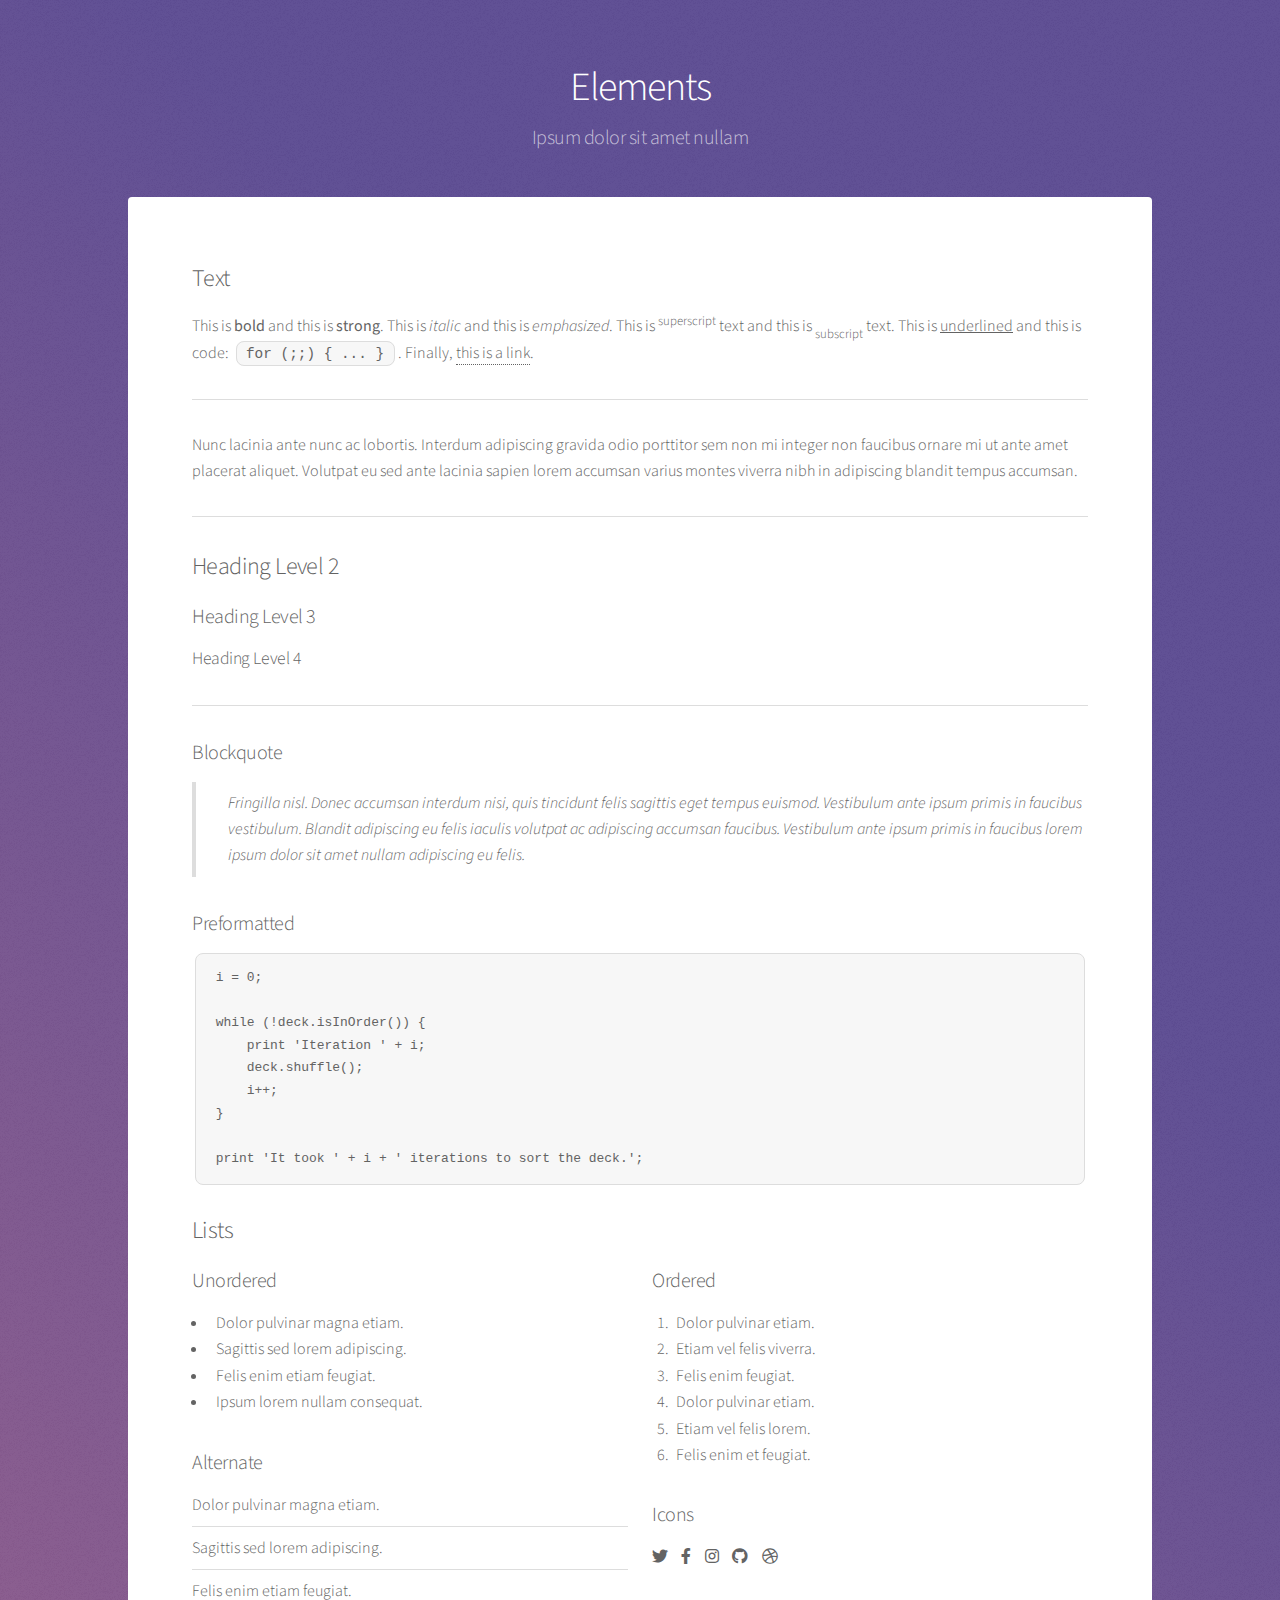
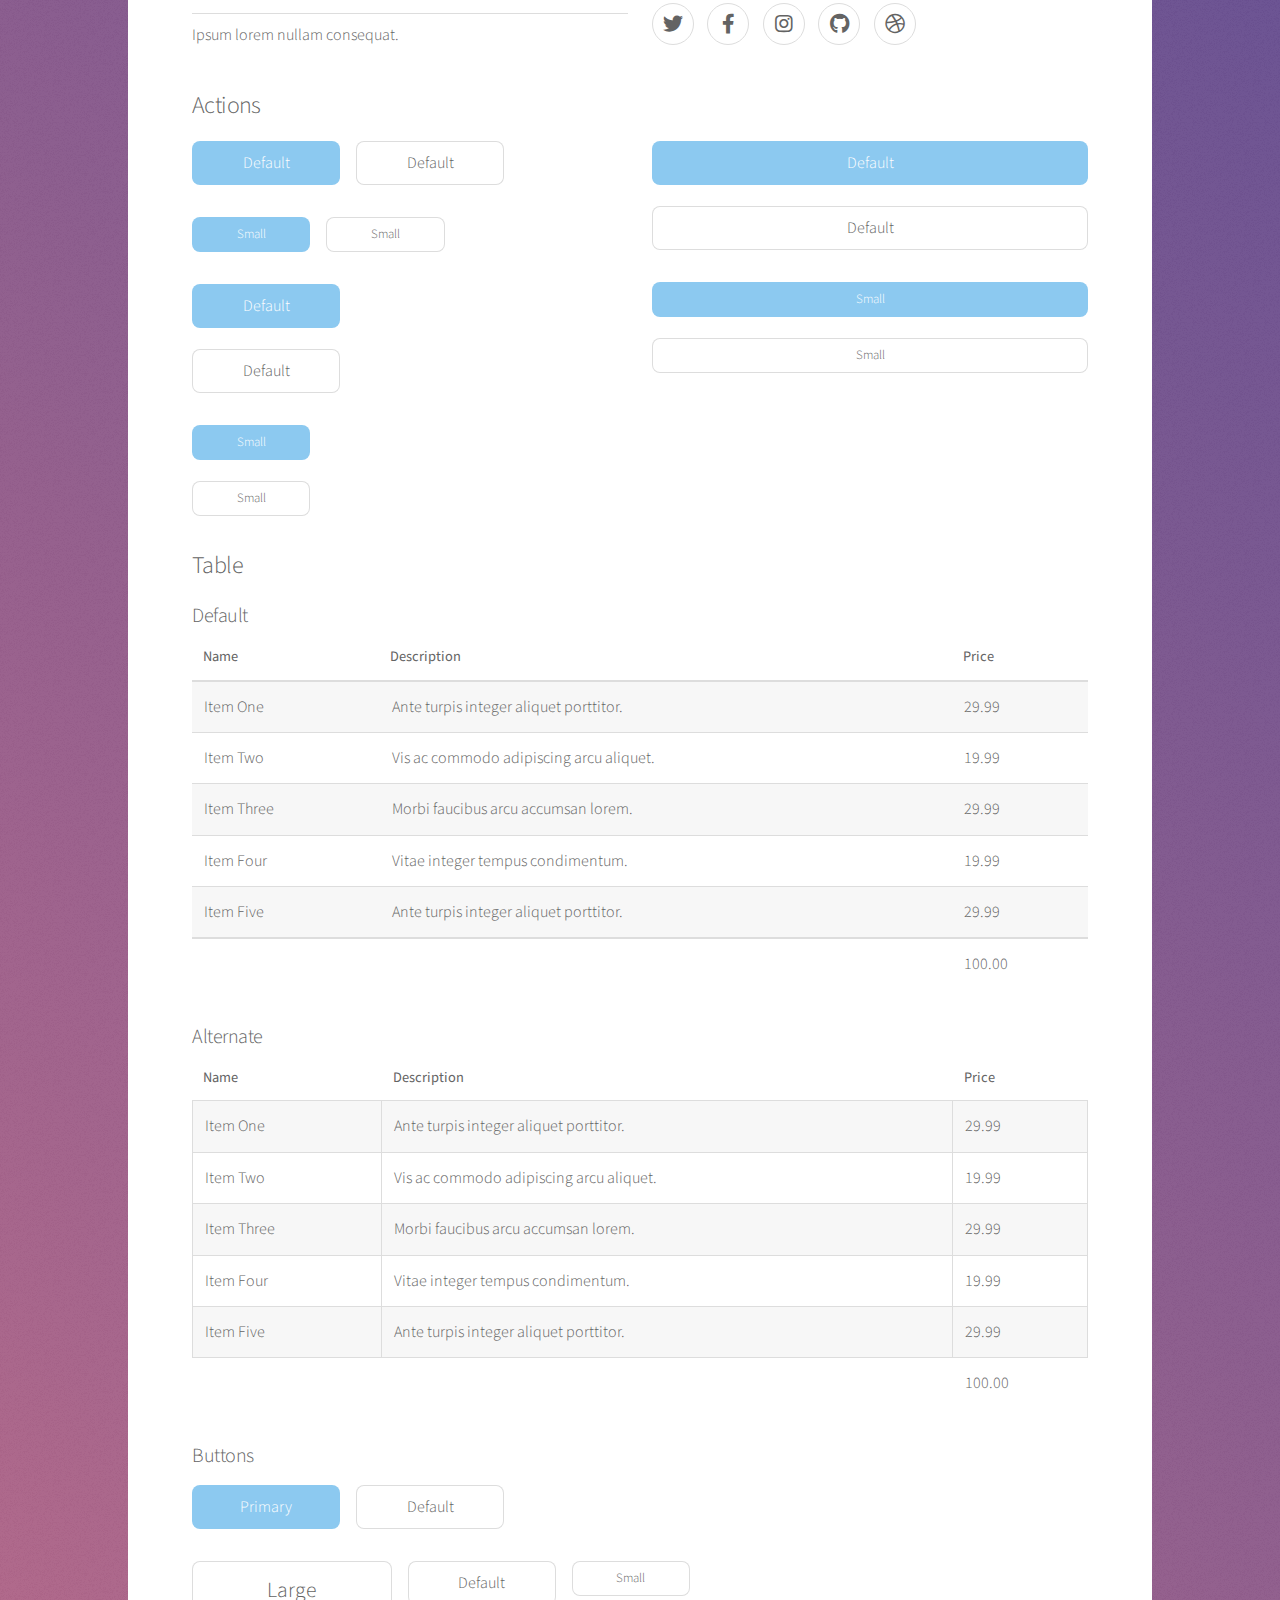
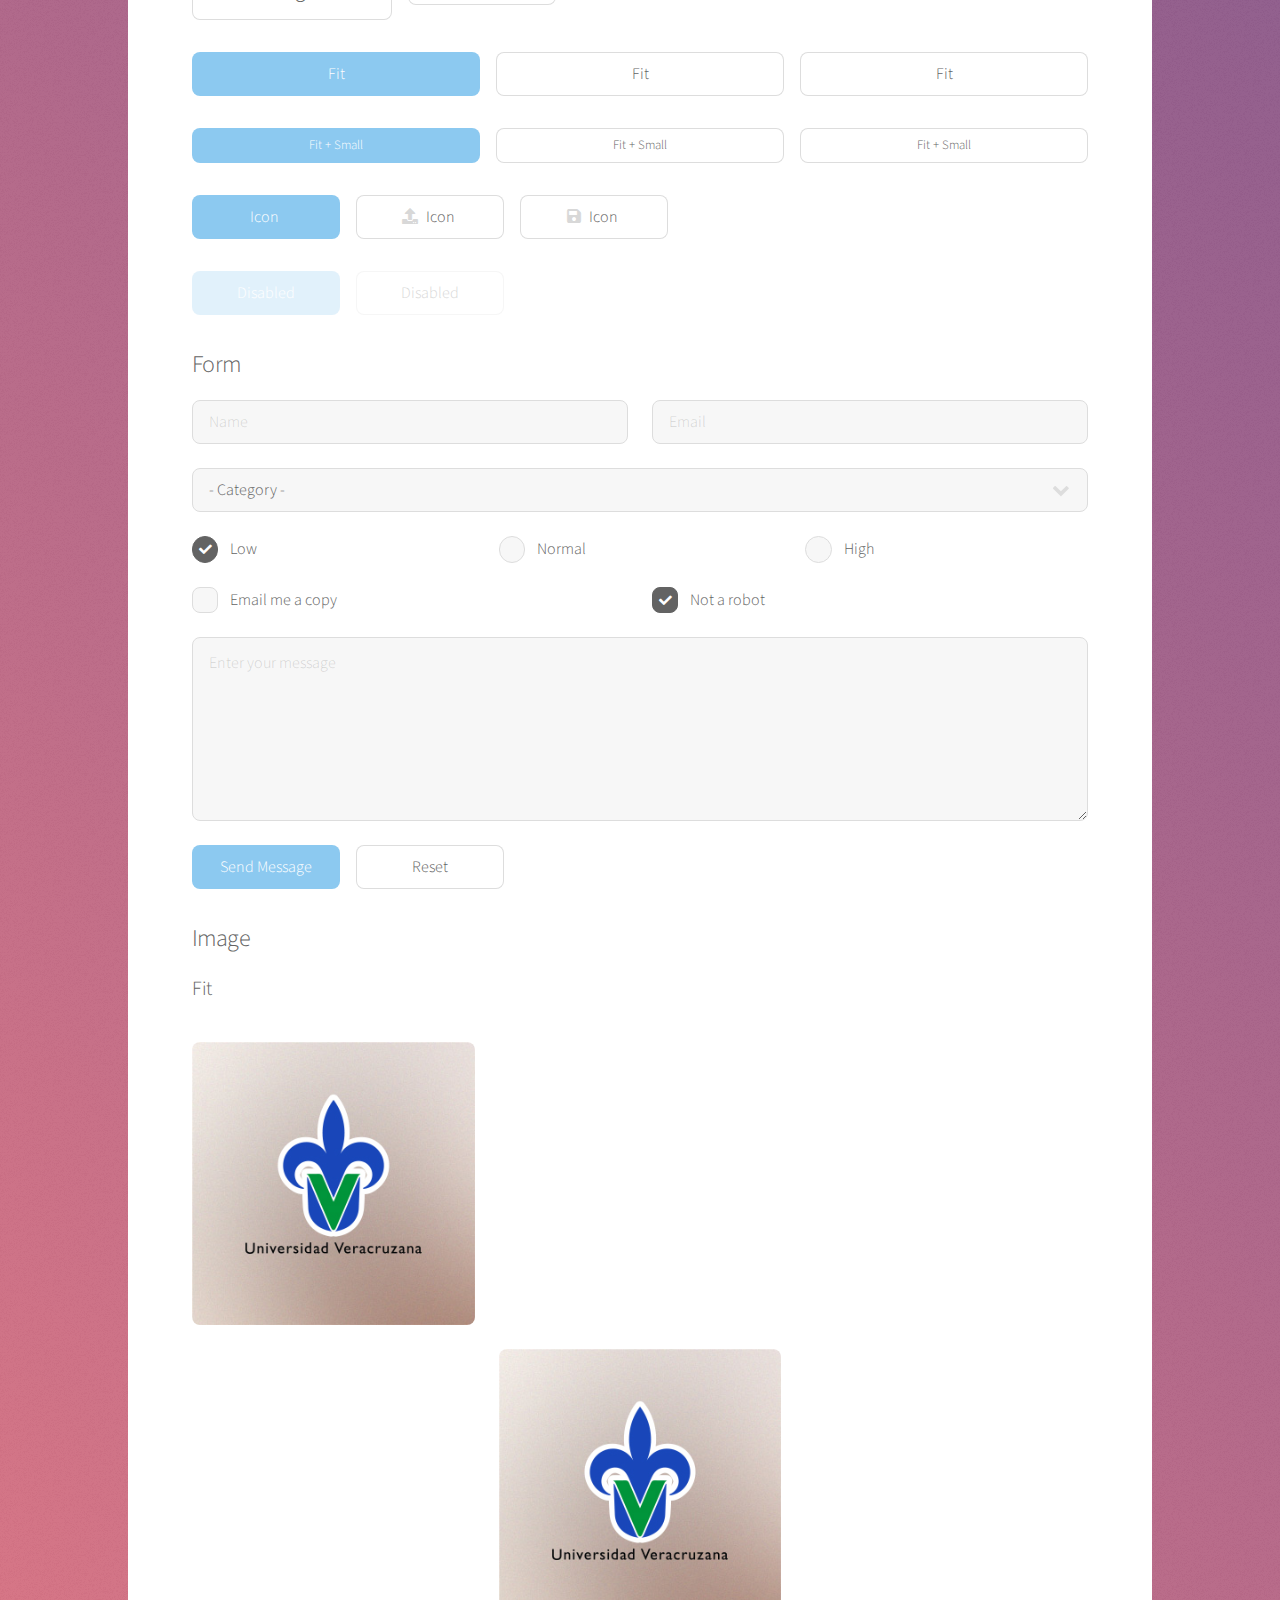
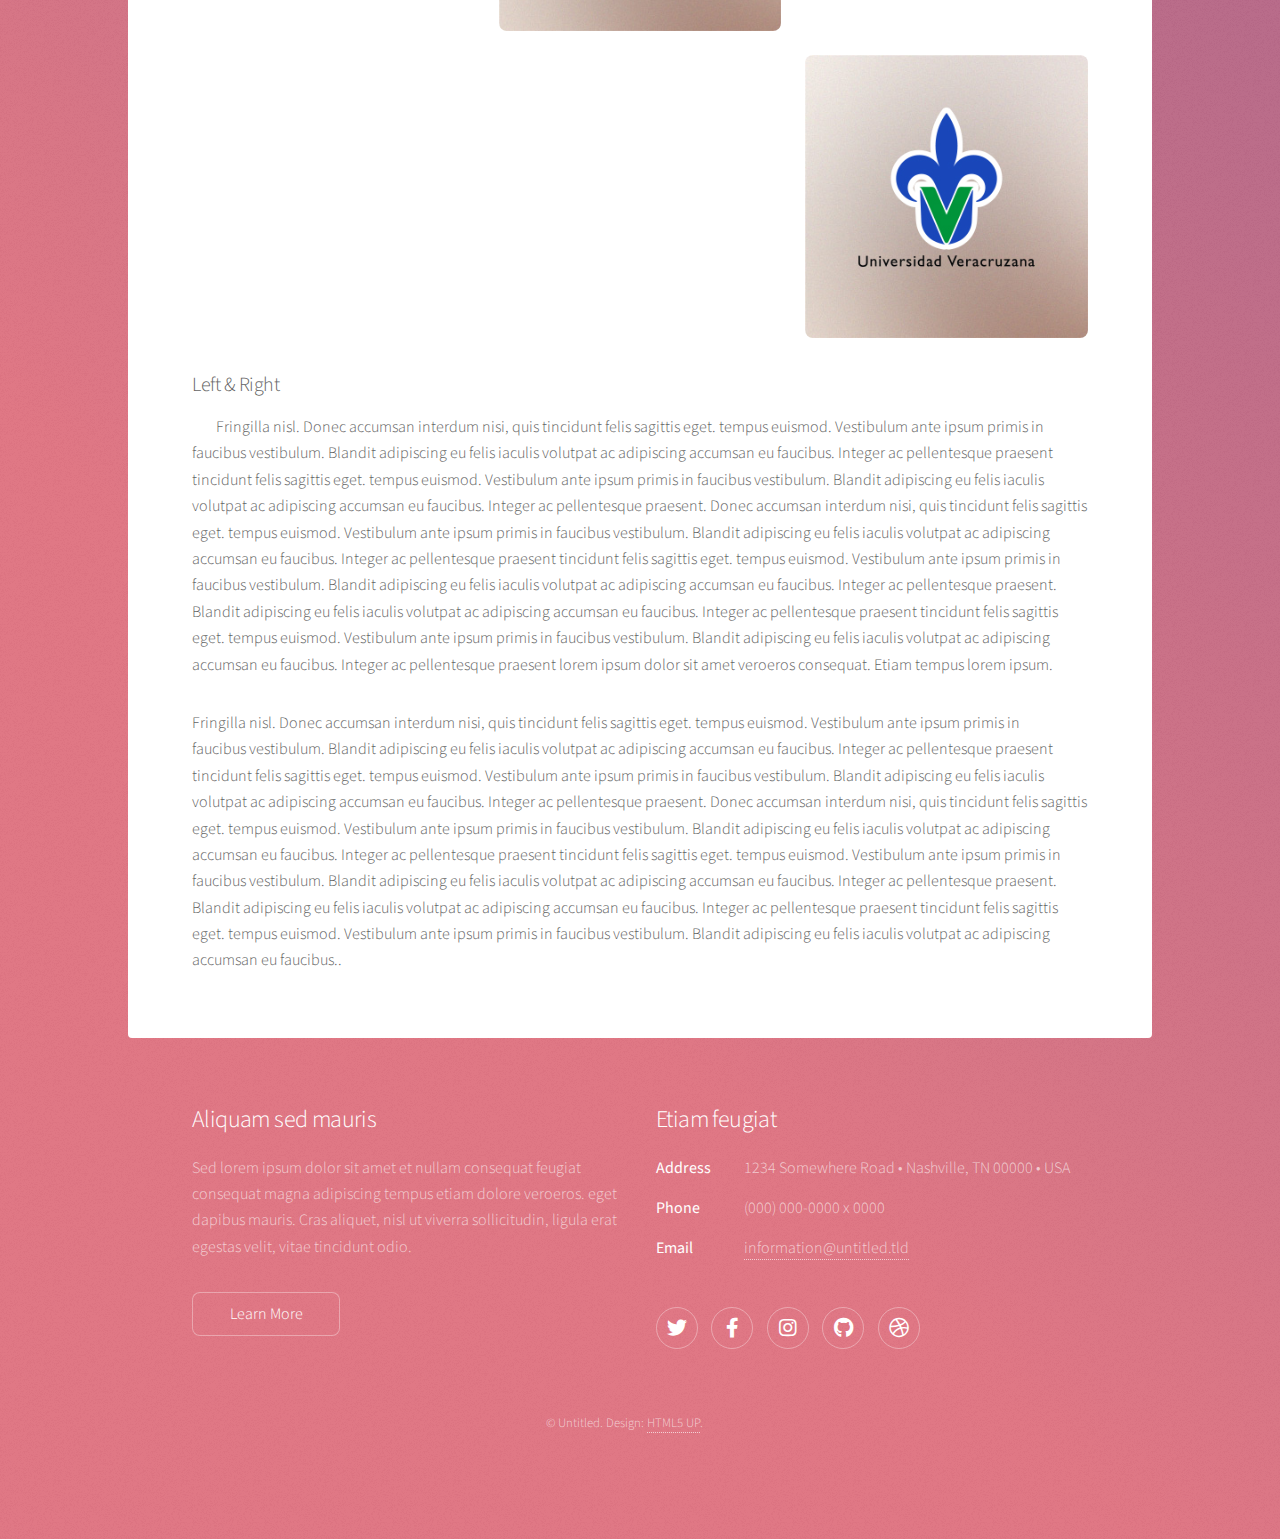
==== elements.html @ a60b8b8e "Add files via upload" ====
<!DOCTYPE HTML>
<!--
	Stellar by HTML5 UP
	html5up.net | @ajlkn
	Free for personal and commercial use under the CCA 3.0 license (html5up.net/license)
-->
<html>
	<head>
		<title>Elements - Stellar by HTML5 UP</title>
		<meta charset="utf-8" />
		<meta name="viewport" content="width=device-width, initial-scale=1, user-scalable=no" />
		<link rel="stylesheet" href="assets/css/main.css" />
		<noscript><link rel="stylesheet" href="assets/css/noscript.css" /></noscript>
	</head>
	<body class="is-preload">

		<!-- Wrapper -->
			<div id="wrapper">

				<!-- Header -->
					<header id="header">
						<h1>Elements</h1>
						<p>Ipsum dolor sit amet nullam</p>
					</header>

				<!-- Main -->
					<div id="main">

						<!-- Content -->
							<section id="content" class="main">

								<!-- Text -->
									<section>
										<h2>Text</h2>
										<p>This is <b>bold</b> and this is <strong>strong</strong>. This is <i>italic</i> and this is <em>emphasized</em>.
										This is <sup>superscript</sup> text and this is <sub>subscript</sub> text.
										This is <u>underlined</u> and this is code: <code>for (;;) { ... }</code>. Finally, <a href="#">this is a link</a>.</p>
										<hr />
										<p>Nunc lacinia ante nunc ac lobortis. Interdum adipiscing gravida odio porttitor sem non mi integer non faucibus ornare mi ut ante amet placerat aliquet. Volutpat eu sed ante lacinia sapien lorem accumsan varius montes viverra nibh in adipiscing blandit tempus accumsan.</p>
										<hr />
										<h2>Heading Level 2</h2>
										<h3>Heading Level 3</h3>
										<h4>Heading Level 4</h4>
										<hr />
										<h3>Blockquote</h3>
										<blockquote>Fringilla nisl. Donec accumsan interdum nisi, quis tincidunt felis sagittis eget tempus euismod. Vestibulum ante ipsum primis in faucibus vestibulum. Blandit adipiscing eu felis iaculis volutpat ac adipiscing accumsan faucibus. Vestibulum ante ipsum primis in faucibus lorem ipsum dolor sit amet nullam adipiscing eu felis.</blockquote>
										<h3>Preformatted</h3>
										<pre><code>i = 0;

while (!deck.isInOrder()) {
    print 'Iteration ' + i;
    deck.shuffle();
    i++;
}

print 'It took ' + i + ' iterations to sort the deck.';</code></pre>
									</section>

								<!-- Lists -->
									<section>
										<h2>Lists</h2>
										<div class="row">
											<div class="col-6 col-12-medium">
												<h3>Unordered</h3>
												<ul>
													<li>Dolor pulvinar magna etiam.</li>
													<li>Sagittis sed lorem adipiscing.</li>
													<li>Felis enim etiam feugiat.</li>
													<li>Ipsum lorem nullam consequat.</li>
												</ul>
												<h3>Alternate</h3>
												<ul class="alt">
													<li>Dolor pulvinar magna etiam.</li>
													<li>Sagittis sed lorem adipiscing.</li>
													<li>Felis enim etiam feugiat.</li>
													<li>Ipsum lorem nullam consequat.</li>
												</ul>
											</div>
											<div class="col-6 col-12-medium">
												<h3>Ordered</h3>
												<ol>
													<li>Dolor pulvinar etiam.</li>
													<li>Etiam vel felis viverra.</li>
													<li>Felis enim feugiat.</li>
													<li>Dolor pulvinar etiam.</li>
													<li>Etiam vel felis lorem.</li>
													<li>Felis enim et feugiat.</li>
												</ol>
												<h3>Icons</h3>
												<ul class="icons">
													<li><a href="#" class="icon brands fa-twitter"><span class="label">Twitter</span></a></li>
													<li><a href="#" class="icon brands fa-facebook-f"><span class="label">Facebook</span></a></li>
													<li><a href="#" class="icon brands fa-instagram"><span class="label">Instagram</span></a></li>
													<li><a href="#" class="icon brands fa-github"><span class="label">GitHub</span></a></li>
													<li><a href="#" class="icon brands fa-dribbble"><span class="label">Dribbble</span></a></li>
												</ul>
												<ul class="icons">
													<li><a href="#" class="icon brands alt fa-twitter"><span class="label">Twitter</span></a></li>
													<li><a href="#" class="icon brands alt fa-facebook-f"><span class="label">Facebook</span></a></li>
													<li><a href="#" class="icon brands alt fa-instagram"><span class="label">Instagram</span></a></li>
													<li><a href="#" class="icon brands alt fa-github"><span class="label">GitHub</span></a></li>
													<li><a href="#" class="icon brands alt fa-dribbble"><span class="label">Dribbble</span></a></li>
												</ul>
											</div>
										</div>
										<h2>Actions</h2>
										<div class="row">
											<div class="col-6 col-12-medium">
												<ul class="actions">
													<li><a href="#" class="button primary">Default</a></li>
													<li><a href="#" class="button">Default</a></li>
												</ul>
												<ul class="actions small">
													<li><a href="#" class="button primary small">Small</a></li>
													<li><a href="#" class="button small">Small</a></li>
												</ul>
												<ul class="actions stacked">
													<li><a href="#" class="button primary">Default</a></li>
													<li><a href="#" class="button">Default</a></li>
												</ul>
												<ul class="actions stacked">
													<li><a href="#" class="button primary small">Small</a></li>
													<li><a href="#" class="button small">Small</a></li>
												</ul>
											</div>
											<div class="col-6 col-12-medium">
												<ul class="actions stacked">
													<li><a href="#" class="button primary fit">Default</a></li>
													<li><a href="#" class="button fit">Default</a></li>
												</ul>
												<ul class="actions stacked">
													<li><a href="#" class="button primary small fit">Small</a></li>
													<li><a href="#" class="button small fit">Small</a></li>
												</ul>
											</div>
										</div>
									</section>

								<!-- Table -->
									<section>
										<h2>Table</h2>
										<h3>Default</h3>
										<div class="table-wrapper">
											<table>
												<thead>
													<tr>
														<th>Name</th>
														<th>Description</th>
														<th>Price</th>
													</tr>
												</thead>
												<tbody>
													<tr>
														<td>Item One</td>
														<td>Ante turpis integer aliquet porttitor.</td>
														<td>29.99</td>
													</tr>
													<tr>
														<td>Item Two</td>
														<td>Vis ac commodo adipiscing arcu aliquet.</td>
														<td>19.99</td>
													</tr>
													<tr>
														<td>Item Three</td>
														<td> Morbi faucibus arcu accumsan lorem.</td>
														<td>29.99</td>
													</tr>
													<tr>
														<td>Item Four</td>
														<td>Vitae integer tempus condimentum.</td>
														<td>19.99</td>
													</tr>
													<tr>
														<td>Item Five</td>
														<td>Ante turpis integer aliquet porttitor.</td>
														<td>29.99</td>
													</tr>
												</tbody>
												<tfoot>
													<tr>
														<td colspan="2"></td>
														<td>100.00</td>
													</tr>
												</tfoot>
											</table>
										</div>

										<h3>Alternate</h3>
										<div class="table-wrapper">
											<table class="alt">
												<thead>
													<tr>
														<th>Name</th>
														<th>Description</th>
														<th>Price</th>
													</tr>
												</thead>
												<tbody>
													<tr>
														<td>Item One</td>
														<td>Ante turpis integer aliquet porttitor.</td>
														<td>29.99</td>
													</tr>
													<tr>
														<td>Item Two</td>
														<td>Vis ac commodo adipiscing arcu aliquet.</td>
														<td>19.99</td>
													</tr>
													<tr>
														<td>Item Three</td>
														<td> Morbi faucibus arcu accumsan lorem.</td>
														<td>29.99</td>
													</tr>
													<tr>
														<td>Item Four</td>
														<td>Vitae integer tempus condimentum.</td>
														<td>19.99</td>
													</tr>
													<tr>
														<td>Item Five</td>
														<td>Ante turpis integer aliquet porttitor.</td>
														<td>29.99</td>
													</tr>
												</tbody>
												<tfoot>
													<tr>
														<td colspan="2"></td>
														<td>100.00</td>
													</tr>
												</tfoot>
											</table>
										</div>
									</section>

								<!-- Buttons -->
									<section>
										<h3>Buttons</h3>
										<ul class="actions">
											<li><a href="#" class="button primary">Primary</a></li>
											<li><a href="#" class="button">Default</a></li>
										</ul>
										<ul class="actions">
											<li><a href="#" class="button large">Large</a></li>
											<li><a href="#" class="button">Default</a></li>
											<li><a href="#" class="button small">Small</a></li>
										</ul>
										<ul class="actions fit">
											<li><a href="#" class="button primary fit">Fit</a></li>
											<li><a href="#" class="button fit">Fit</a></li>
											<li><a href="#" class="button fit">Fit</a></li>
										</ul>
										<ul class="actions fit small">
											<li><a href="#" class="button primary fit small">Fit + Small</a></li>
											<li><a href="#" class="button fit small">Fit + Small</a></li>
											<li><a href="#" class="button fit small">Fit + Small</a></li>
										</ul>
										<ul class="actions">
											<li><a href="#" class="button primary icon solidfa-download">Icon</a></li>
											<li><a href="#" class="button icon solid fa-upload">Icon</a></li>
											<li><a href="#" class="button icon solid fa-save">Icon</a></li>
										</ul>
										<ul class="actions">
											<li><span class="button primary disabled">Disabled</span></li>
											<li><span class="button disabled">Disabled</span></li>
										</ul>
									</section>

								<!-- Form -->
									<section>
										<h2>Form</h2>
										<form method="post" action="#">
											<div class="row gtr-uniform">
												<div class="col-6 col-12-xsmall">
													<input type="text" name="demo-name" id="demo-name" value="" placeholder="Name" />
												</div>
												<div class="col-6 col-12-xsmall">
													<input type="email" name="demo-email" id="demo-email" value="" placeholder="Email" />
												</div>
												<div class="col-12">
													<select name="demo-category" id="demo-category">
														<option value="">- Category -</option>
														<option value="1">Manufacturing</option>
														<option value="1">Shipping</option>
														<option value="1">Administration</option>
														<option value="1">Human Resources</option>
													</select>
												</div>
												<div class="col-4 col-12-small">
													<input type="radio" id="demo-priority-low" name="demo-priority" checked>
													<label for="demo-priority-low">Low</label>
												</div>
												<div class="col-4 col-12-small">
													<input type="radio" id="demo-priority-normal" name="demo-priority">
													<label for="demo-priority-normal">Normal</label>
												</div>
												<div class="col-4 col-12-small">
													<input type="radio" id="demo-priority-high" name="demo-priority">
													<label for="demo-priority-high">High</label>
												</div>
												<div class="col-6 col-12-small">
													<input type="checkbox" id="demo-copy" name="demo-copy">
													<label for="demo-copy">Email me a copy</label>
												</div>
												<div class="col-6 col-12-small">
													<input type="checkbox" id="demo-human" name="demo-human" checked>
													<label for="demo-human">Not a robot</label>
												</div>
												<div class="col-12">
													<textarea name="demo-message" id="demo-message" placeholder="Enter your message" rows="6"></textarea>
												</div>
												<div class="col-12">
													<ul class="actions">
														<li><input type="submit" value="Send Message" class="primary" /></li>
														<li><input type="reset" value="Reset" /></li>
													</ul>
												</div>
											</div>
										</form>
									</section>

								<!-- Image -->
									<section>
										<h2>Image</h2>
										<h3>Fit</h3>
										<div class="box alt">
											<div class="row gtr-uniform">
												<div class="col-12"><span class="image fit"><img src="images/pic04.jpg" alt="" /></span></div>
												<div class="col-4"><span class="image fit"><img src="images/pic01.jpg" alt="" /></span></div>
												<div class="col-4"><span class="image fit"><img src="images/pic02.jpg" alt="" /></span></div>
												<div class="col-4"><span class="image fit"><img src="images/pic03.jpg" alt="" /></span></div>
												<div class="col-4"><span class="image fit"><img src="images/pic03.jpg" alt="" /></span></div>
												<div class="col-4"><span class="image fit"><img src="images/pic01.jpg" alt="" /></span></div>
												<div class="col-4"><span class="image fit"><img src="images/pic02.jpg" alt="" /></span></div>
												<div class="col-4"><span class="image fit"><img src="images/pic02.jpg" alt="" /></span></div>
												<div class="col-4"><span class="image fit"><img src="images/pic03.jpg" alt="" /></span></div>
												<div class="col-4"><span class="image fit"><img src="images/pic01.jpg" alt="" /></span></div>
											</div>
										</div>
										<h3>Left &amp; Right</h3>
										<p><span class="image left"><img src="images/pic05.jpg" alt="" /></span>Fringilla nisl. Donec accumsan interdum nisi, quis tincidunt felis sagittis eget. tempus euismod. Vestibulum ante ipsum primis in faucibus vestibulum. Blandit adipiscing eu felis iaculis volutpat ac adipiscing accumsan eu faucibus. Integer ac pellentesque praesent tincidunt felis sagittis eget. tempus euismod. Vestibulum ante ipsum primis in faucibus vestibulum. Blandit adipiscing eu felis iaculis volutpat ac adipiscing accumsan eu faucibus. Integer ac pellentesque praesent. Donec accumsan interdum nisi, quis tincidunt felis sagittis eget. tempus euismod. Vestibulum ante ipsum primis in faucibus vestibulum. Blandit adipiscing eu felis iaculis volutpat ac adipiscing accumsan eu faucibus. Integer ac pellentesque praesent tincidunt felis sagittis eget. tempus euismod. Vestibulum ante ipsum primis in faucibus vestibulum. Blandit adipiscing eu felis iaculis volutpat ac adipiscing accumsan eu faucibus. Integer ac pellentesque praesent. Blandit adipiscing eu felis iaculis volutpat ac adipiscing accumsan eu faucibus. Integer ac pellentesque praesent tincidunt felis sagittis eget. tempus euismod. Vestibulum ante ipsum primis in faucibus vestibulum. Blandit adipiscing eu felis iaculis volutpat ac adipiscing accumsan eu faucibus. Integer ac pellentesque praesent lorem ipsum dolor sit amet veroeros consequat. Etiam tempus lorem ipsum.</p>
										<p><span class="image right"><img src="images/pic06.jpg" alt="" /></span>Fringilla nisl. Donec accumsan interdum nisi, quis tincidunt felis sagittis eget. tempus euismod. Vestibulum ante ipsum primis in faucibus vestibulum. Blandit adipiscing eu felis iaculis volutpat ac adipiscing accumsan eu faucibus. Integer ac pellentesque praesent tincidunt felis sagittis eget. tempus euismod. Vestibulum ante ipsum primis in faucibus vestibulum. Blandit adipiscing eu felis iaculis volutpat ac adipiscing accumsan eu faucibus. Integer ac pellentesque praesent. Donec accumsan interdum nisi, quis tincidunt felis sagittis eget. tempus euismod. Vestibulum ante ipsum primis in faucibus vestibulum. Blandit adipiscing eu felis iaculis volutpat ac adipiscing accumsan eu faucibus. Integer ac pellentesque praesent tincidunt felis sagittis eget. tempus euismod. Vestibulum ante ipsum primis in faucibus vestibulum. Blandit adipiscing eu felis iaculis volutpat ac adipiscing accumsan eu faucibus. Integer ac pellentesque praesent. Blandit adipiscing eu felis iaculis volutpat ac adipiscing accumsan eu faucibus. Integer ac pellentesque praesent tincidunt felis sagittis eget. tempus euismod. Vestibulum ante ipsum primis in faucibus vestibulum. Blandit adipiscing eu felis iaculis volutpat ac adipiscing accumsan eu faucibus..</p>
									</section>

							</section>

					</div>

				<!-- Footer -->
					<footer id="footer">
						<section>
							<h2>Aliquam sed mauris</h2>
							<p>Sed lorem ipsum dolor sit amet et nullam consequat feugiat consequat magna adipiscing tempus etiam dolore veroeros. eget dapibus mauris. Cras aliquet, nisl ut viverra sollicitudin, ligula erat egestas velit, vitae tincidunt odio.</p>
							<ul class="actions">
								<li><a href="#" class="button">Learn More</a></li>
							</ul>
						</section>
						<section>
							<h2>Etiam feugiat</h2>
							<dl class="alt">
								<dt>Address</dt>
								<dd>1234 Somewhere Road &bull; Nashville, TN 00000 &bull; USA</dd>
								<dt>Phone</dt>
								<dd>(000) 000-0000 x 0000</dd>
								<dt>Email</dt>
								<dd><a href="#">information@untitled.tld</a></dd>
							</dl>
							<ul class="icons">
								<li><a href="#" class="icon brands fa-twitter alt"><span class="label">Twitter</span></a></li>
								<li><a href="#" class="icon brands fa-facebook-f alt"><span class="label">Facebook</span></a></li>
								<li><a href="#" class="icon brands fa-instagram alt"><span class="label">Instagram</span></a></li>
								<li><a href="#" class="icon brands fa-github alt"><span class="label">GitHub</span></a></li>
								<li><a href="#" class="icon brands fa-dribbble alt"><span class="label">Dribbble</span></a></li>
							</ul>
						</section>
						<p class="copyright">&copy; Untitled. Design: <a href="https://html5up.net">HTML5 UP</a>.</p>
					</footer>

			</div>

		<!-- Scripts -->
			<script src="assets/js/jquery.min.js"></script>
			<script src="assets/js/jquery.scrollex.min.js"></script>
			<script src="assets/js/jquery.scrolly.min.js"></script>
			<script src="assets/js/browser.min.js"></script>
			<script src="assets/js/breakpoints.min.js"></script>
			<script src="assets/js/util.js"></script>
			<script src="assets/js/main.js"></script>

	</body>
</html>
---- assets/css/main.css ----
@import url(fontawesome-all.min.css);
@import 'https://fonts.googleapis.com/css?family=Source+Sans+Pro:300,400';

/*
	Stellar by HTML5 UP
	html5up.net | @ajlkn
	Free for personal and commercial use under the CCA 3.0 license (html5up.net/license)
*/

html, body, div, span, applet, object,
iframe, h1, h2, h3, h4, h5, h6, p, blockquote,
pre, a, abbr, acronym, address, big, cite,
code, del, dfn, em, img, ins, kbd, q, s, samp,
small, strike, strong, sub, sup, tt, var, b,
u, i, center, dl, dt, dd, ol, ul, li, fieldset,
form, label, legend, table, caption, tbody,
tfoot, thead, tr, th, td, article, aside,
canvas, details, embed, figure, figcaption,
footer, header, hgroup, menu, nav, output, ruby,
section, summary, time, mark, audio, video {
	margin: 0;
	padding: 0;
	border: 0;
	font-size: 100%;
	font: inherit;
	vertical-align: baseline;}

article, aside, details, figcaption, figure,
footer, header, hgroup, menu, nav, section {
	display: block;}

body {
	line-height: 1;
}

ol, ul {
	list-style: none;
}

blockquote, q {
	quotes: none;
}

	blockquote:before, blockquote:after, q:before, q:after {
		content: '';
		content: none;
	}

table {
	border-collapse: collapse;
	border-spacing: 0;
}

body {
	-webkit-text-size-adjust: none;
}

mark {
	background-color: transparent;
	color: inherit;
}

input::-moz-focus-inner {
	border: 0;
	padding: 0;
}

input, select, textarea {
	-moz-appearance: none;
	-webkit-appearance: none;
	-ms-appearance: none;
	appearance: none;
}

/* Basic */

	@-ms-viewport {
		width: device-width;
	}

	body {
		-ms-overflow-style: scrollbar;
	}

	@media screen and (max-width: 480px) {

		html, body {
			min-width: 320px;
		}

	}

	html {
		box-sizing: border-box;
	}

	*, *:before, *:after {
		box-sizing: inherit;
	}

	body {
		background-color: #935d8c;
		background-image: url("images/overlay.png"), -moz-linear-gradient(45deg, #e37682 15%, #5f4d93 85%);
		background-image: url("images/overlay.png"), -webkit-linear-gradient(45deg, #e37682 15%, #5f4d93 85%);
		background-image: url("images/overlay.png"), -ms-linear-gradient(45deg, #e37682 15%, #5f4d93 85%);
		background-image: url("images/overlay.png"), linear-gradient(45deg, #e37682 15%, #5f4d93 85%);
	}

		body.is-preload *, body.is-preload *:before, body.is-preload *:after {
			-moz-animation: none !important;
			-webkit-animation: none !important;
			-ms-animation: none !important;
			animation: none !important;
			-moz-transition: none !important;
			-webkit-transition: none !important;
			-ms-transition: none !important;
			transition: none !important;
		}

/* Type */

	body {
		background-color: #935d8c;
		color: rgba(255, 255, 255, 0.65);
	}

	body, input, select, textarea {
		font-family: "Source Sans Pro", Helvetica, sans-serif;
		font-size: 17pt;
		font-weight: 300;
		line-height: 1.65;
	}

		@media screen and (max-width: 1680px) {

			body, input, select, textarea {
				font-size: 14pt;
			}

		}

		@media screen and (max-width: 1280px) {

			body, input, select, textarea {
				font-size: 12pt;
			}

		}

		@media screen and (max-width: 360px) {

			body, input, select, textarea {
				font-size: 11pt;
			}

		}

	a {
		-moz-transition: color 0.2s ease, border-bottom 0.2s ease;
		-webkit-transition: color 0.2s ease, border-bottom 0.2s ease;
		-ms-transition: color 0.2s ease, border-bottom 0.2s ease;
		transition: color 0.2s ease, border-bottom 0.2s ease;
		text-decoration: none;
		border-bottom: dotted 1px;
		color: inherit;
	}

		a:hover {
			border-bottom-color: transparent;
		}

	strong, b {
		font-weight: 400;
	}

	em, i {
		font-style: italic;
	}

	p {
		margin: 0 0 2em 0;
	}

		p.content {
			-moz-columns: 20em 2;
			-webkit-columns: 20em 2;
			-ms-columns: 20em 2;
			columns: 20em 2;
			-moz-column-gap: 2em;
			-webkit-column-gap: 2em;
			-ms-column-gap: 2em;
			column-gap: 2em;
			text-align: justify;
		}

	h1, h2, h3, h4, h5, h6 {
		font-weight: 300;
		line-height: 1.5;
		margin: 0 0 0.7em 0;
		letter-spacing: -0.025em;
	}

		h1 a, h2 a, h3 a, h4 a, h5 a, h6 a {
			color: inherit;
			text-decoration: none;
		}

	h1 {
		font-size: 2.5em;
		line-height: 1.2;
	}

	h2 {
		font-size: 1.5em;
	}

	h3 {
		font-size: 1.25em;
	}

	h4 {
		font-size: 1.1em;
	}

	h5 {
		font-size: 0.9em;
	}

	h6 {
		font-size: 0.7em;
	}

	@media screen and (max-width: 736px) {

		h1 {
			font-size: 2em;
		}

	}

	sub {
		font-size: 0.8em;
		position: relative;
		top: 0.5em;
	}

	sup {
		font-size: 0.8em;
		position: relative;
		top: -0.5em;
	}

	blockquote {
		border-left: solid 4px;
		font-style: italic;
		margin: 0 0 2em 0;
		padding: 0.5em 0 0.5em 2em;
	}

	code {
		border-radius: 8px;
		border: solid 1px;
		font-family: "Courier New", monospace;
		font-size: 0.9em;
		margin: 0 0.25em;
		padding: 0.25em 0.65em;
	}

	pre {
		-webkit-overflow-scrolling: touch;
		font-family: "Courier New", monospace;
		font-size: 0.9em;
		margin: 0 0 2em 0;
	}

		pre code {
			display: block;
			line-height: 1.75;
			padding: 1em 1.5em;
			overflow-x: auto;
		}

	hr {
		border: 0;
		border-bottom: solid 1px;
		margin: 2em 0;
	}

		hr.major {
			margin: 3em 0;
		}

	.align-left {
		text-align: left;
	}

	.align-center {
		text-align: center;
	}

	.align-right {
		text-align: right;
	}

	input, select, textarea {
		color: #ffffff;
	}

	a:hover {
		color: #ffffff;
	}

	strong, b {
		color: #ffffff;
	}

	h1, h2, h3, h4, h5, h6 {
		color: #ffffff;
	}

	blockquote {
		border-left-color: rgba(255, 255, 255, 0.35);
	}

	code {
		background: rgba(255, 255, 255, 0.075);
		border-color: rgba(255, 255, 255, 0.35);
	}

	hr {
		border-bottom-color: rgba(255, 255, 255, 0.35);
	}

/* Row */

	.row {
		display: flex;
		flex-wrap: wrap;
		box-sizing: border-box;
		align-items: stretch;
	}

		.row > * {
			box-sizing: border-box;
		}

		.row.gtr-uniform > * > :last-child {
			margin-bottom: 0;
		}

		.row.aln-left {
			justify-content: flex-start;
		}

		.row.aln-center {
			justify-content: center;
		}

		.row.aln-right {
			justify-content: flex-end;
		}

		.row.aln-top {
			align-items: flex-start;
		}

		.row.aln-middle {
			align-items: center;
		}

		.row.aln-bottom {
			align-items: flex-end;
		}

		.row > .imp {
			order: -1;
		}

		.row > .col-1 {
			width: 8.33333%;
		}

		.row > .off-1 {
			margin-left: 8.33333%;
		}

		.row > .col-2 {
			width: 16.66667%;
		}

		.row > .off-2 {
			margin-left: 16.66667%;
		}

		.row > .col-3 {
			width: 25%;
		}

		.row > .off-3 {
			margin-left: 25%;
		}

		.row > .col-4 {
			width: 33.33333%;
		}

		.row > .off-4 {
			margin-left: 33.33333%;
		}

		.row > .col-5 {
			width: 41.66667%;
		}

		.row > .off-5 {
			margin-left: 41.66667%;
		}

		.row > .col-6 {
			width: 50%;
		}

		.row > .off-6 {
			margin-left: 50%;
		}

		.row > .col-7 {
			width: 58.33333%;
		}

		.row > .off-7 {
			margin-left: 58.33333%;
		}

		.row > .col-8 {
			width: 66.66667%;
		}

		.row > .off-8 {
			margin-left: 66.66667%;
		}

		.row > .col-9 {
			width: 75%;
		}

		.row > .off-9 {
			margin-left: 75%;
		}

		.row > .col-10 {
			width: 83.33333%;
		}

		.row > .off-10 {
			margin-left: 83.33333%;
		}

		.row > .col-11 {
			width: 91.66667%;
		}

		.row > .off-11 {
			margin-left: 91.66667%;
		}

		.row > .col-12 {
			width: 100%;
		}

		.row > .off-12 {
			margin-left: 100%;
		}

		.row.gtr-0 {
			margin-top: 0;
			margin-left: 0em;
		}

			.row.gtr-0 > * {
				padding: 0 0 0 0em;
			}

			.row.gtr-0.gtr-uniform {
				margin-top: 0em;
			}

				.row.gtr-0.gtr-uniform > * {
					padding-top: 0em;
				}

		.row.gtr-25 {
			margin-top: 0;
			margin-left: -0.375em;
		}

			.row.gtr-25 > * {
				padding: 0 0 0 0.375em;
			}

			.row.gtr-25.gtr-uniform {
				margin-top: -0.375em;
			}

				.row.gtr-25.gtr-uniform > * {
					padding-top: 0.375em;
				}

		.row.gtr-50 {
			margin-top: 0;
			margin-left: -0.75em;
		}

			.row.gtr-50 > * {
				padding: 0 0 0 0.75em;
			}

			.row.gtr-50.gtr-uniform {
				margin-top: -0.75em;
			}

				.row.gtr-50.gtr-uniform > * {
					padding-top: 0.75em;
				}

		.row {
			margin-top: 0;
			margin-left: -1.5em;
		}

			.row > * {
				padding: 0 0 0 1.5em;
			}

			.row.gtr-uniform {
				margin-top: -1.5em;
			}

				.row.gtr-uniform > * {
					padding-top: 1.5em;
				}

		.row.gtr-150 {
			margin-top: 0;
			margin-left: -2.25em;
		}

			.row.gtr-150 > * {
				padding: 0 0 0 2.25em;
			}

			.row.gtr-150.gtr-uniform {
				margin-top: -2.25em;
			}

				.row.gtr-150.gtr-uniform > * {
					padding-top: 2.25em;
				}

		.row.gtr-200 {
			margin-top: 0;
			margin-left: -3em;
		}

			.row.gtr-200 > * {
				padding: 0 0 0 3em;
			}

			.row.gtr-200.gtr-uniform {
				margin-top: -3em;
			}

				.row.gtr-200.gtr-uniform > * {
					padding-top: 3em;
				}

		@media screen and (max-width: 1680px) {

			.row {
				display: flex;
				flex-wrap: wrap;
				box-sizing: border-box;
				align-items: stretch;
			}

				.row > * {
					box-sizing: border-box;
				}

				.row.gtr-uniform > * > :last-child {
					margin-bottom: 0;
				}

				.row.aln-left {
					justify-content: flex-start;
				}

				.row.aln-center {
					justify-content: center;
				}

				.row.aln-right {
					justify-content: flex-end;
				}

				.row.aln-top {
					align-items: flex-start;
				}

				.row.aln-middle {
					align-items: center;
				}

				.row.aln-bottom {
					align-items: flex-end;
				}

				.row > .imp-xlarge {
					order: -1;
				}

				.row > .col-1-xlarge {
					width: 8.33333%;
				}

				.row > .off-1-xlarge {
					margin-left: 8.33333%;
				}

				.row > .col-2-xlarge {
					width: 16.66667%;
				}

				.row > .off-2-xlarge {
					margin-left: 16.66667%;
				}

				.row > .col-3-xlarge {
					width: 25%;
				}

				.row > .off-3-xlarge {
					margin-left: 25%;
				}

				.row > .col-4-xlarge {
					width: 33.33333%;
				}

				.row > .off-4-xlarge {
					margin-left: 33.33333%;
				}

				.row > .col-5-xlarge {
					width: 41.66667%;
				}

				.row > .off-5-xlarge {
					margin-left: 41.66667%;
				}

				.row > .col-6-xlarge {
					width: 50%;
				}

				.row > .off-6-xlarge {
					margin-left: 50%;
				}

				.row > .col-7-xlarge {
					width: 58.33333%;
				}

				.row > .off-7-xlarge {
					margin-left: 58.33333%;
				}

				.row > .col-8-xlarge {
					width: 66.66667%;
				}

				.row > .off-8-xlarge {
					margin-left: 66.66667%;
				}

				.row > .col-9-xlarge {
					width: 75%;
				}

				.row > .off-9-xlarge {
					margin-left: 75%;
				}

				.row > .col-10-xlarge {
					width: 83.33333%;
				}

				.row > .off-10-xlarge {
					margin-left: 83.33333%;
				}

				.row > .col-11-xlarge {
					width: 91.66667%;
				}

				.row > .off-11-xlarge {
					margin-left: 91.66667%;
				}

				.row > .col-12-xlarge {
					width: 100%;
				}

				.row > .off-12-xlarge {
					margin-left: 100%;
				}

				.row.gtr-0 {
					margin-top: 0;
					margin-left: 0em;
				}

					.row.gtr-0 > * {
						padding: 0 0 0 0em;
					}

					.row.gtr-0.gtr-uniform {
						margin-top: 0em;
					}

						.row.gtr-0.gtr-uniform > * {
							padding-top: 0em;
						}

				.row.gtr-25 {
					margin-top: 0;
					margin-left: -0.375em;
				}

					.row.gtr-25 > * {
						padding: 0 0 0 0.375em;
					}

					.row.gtr-25.gtr-uniform {
						margin-top: -0.375em;
					}

						.row.gtr-25.gtr-uniform > * {
							padding-top: 0.375em;
						}

				.row.gtr-50 {
					margin-top: 0;
					margin-left: -0.75em;
				}

					.row.gtr-50 > * {
						padding: 0 0 0 0.75em;
					}

					.row.gtr-50.gtr-uniform {
						margin-top: -0.75em;
					}

						.row.gtr-50.gtr-uniform > * {
							padding-top: 0.75em;
						}

				.row {
					margin-top: 0;
					margin-left: -1.5em;
				}

					.row > * {
						padding: 0 0 0 1.5em;
					}

					.row.gtr-uniform {
						margin-top: -1.5em;
					}

						.row.gtr-uniform > * {
							padding-top: 1.5em;
						}

				.row.gtr-150 {
					margin-top: 0;
					margin-left: -2.25em;
				}

					.row.gtr-150 > * {
						padding: 0 0 0 2.25em;
					}

					.row.gtr-150.gtr-uniform {
						margin-top: -2.25em;
					}

						.row.gtr-150.gtr-uniform > * {
							padding-top: 2.25em;
						}

				.row.gtr-200 {
					margin-top: 0;
					margin-left: -3em;
				}

					.row.gtr-200 > * {
						padding: 0 0 0 3em;
					}

					.row.gtr-200.gtr-uniform {
						margin-top: -3em;
					}

						.row.gtr-200.gtr-uniform > * {
							padding-top: 3em;
						}

		}

		@media screen and (max-width: 1280px) {

			.row {
				display: flex;
				flex-wrap: wrap;
				box-sizing: border-box;
				align-items: stretch;
			}

				.row > * {
					box-sizing: border-box;
				}

				.row.gtr-uniform > * > :last-child {
					margin-bottom: 0;
				}

				.row.aln-left {
					justify-content: flex-start;
				}

				.row.aln-center {
					justify-content: center;
				}

				.row.aln-right {
					justify-content: flex-end;
				}

				.row.aln-top {
					align-items: flex-start;
				}

				.row.aln-middle {
					align-items: center;
				}

				.row.aln-bottom {
					align-items: flex-end;
				}

				.row > .imp-large {
					order: -1;
				}

				.row > .col-1-large {
					width: 8.33333%;
				}

				.row > .off-1-large {
					margin-left: 8.33333%;
				}

				.row > .col-2-large {
					width: 16.66667%;
				}

				.row > .off-2-large {
					margin-left: 16.66667%;
				}

				.row > .col-3-large {
					width: 25%;
				}

				.row > .off-3-large {
					margin-left: 25%;
				}

				.row > .col-4-large {
					width: 33.33333%;
				}

				.row > .off-4-large {
					margin-left: 33.33333%;
				}

				.row > .col-5-large {
					width: 41.66667%;
				}

				.row > .off-5-large {
					margin-left: 41.66667%;
				}

				.row > .col-6-large {
					width: 50%;
				}

				.row > .off-6-large {
					margin-left: 50%;
				}

				.row > .col-7-large {
					width: 58.33333%;
				}

				.row > .off-7-large {
					margin-left: 58.33333%;
				}

				.row > .col-8-large {
					width: 66.66667%;
				}

				.row > .off-8-large {
					margin-left: 66.66667%;
				}

				.row > .col-9-large {
					width: 75%;
				}

				.row > .off-9-large {
					margin-left: 75%;
				}

				.row > .col-10-large {
					width: 83.33333%;
				}

				.row > .off-10-large {
					margin-left: 83.33333%;
				}

				.row > .col-11-large {
					width: 91.66667%;
				}

				.row > .off-11-large {
					margin-left: 91.66667%;
				}

				.row > .col-12-large {
					width: 100%;
				}

				.row > .off-12-large {
					margin-left: 100%;
				}

				.row.gtr-0 {
					margin-top: 0;
					margin-left: 0em;
				}

					.row.gtr-0 > * {
						padding: 0 0 0 0em;
					}

					.row.gtr-0.gtr-uniform {
						margin-top: 0em;
					}

						.row.gtr-0.gtr-uniform > * {
							padding-top: 0em;
						}

				.row.gtr-25 {
					margin-top: 0;
					margin-left: -0.375em;
				}

					.row.gtr-25 > * {
						padding: 0 0 0 0.375em;
					}

					.row.gtr-25.gtr-uniform {
						margin-top: -0.375em;
					}

						.row.gtr-25.gtr-uniform > * {
							padding-top: 0.375em;
						}

				.row.gtr-50 {
					margin-top: 0;
					margin-left: -0.75em;
				}

					.row.gtr-50 > * {
						padding: 0 0 0 0.75em;
					}

					.row.gtr-50.gtr-uniform {
						margin-top: -0.75em;
					}

						.row.gtr-50.gtr-uniform > * {
							padding-top: 0.75em;
						}

				.row {
					margin-top: 0;
					margin-left: -1.5em;
				}

					.row > * {
						padding: 0 0 0 1.5em;
					}

					.row.gtr-uniform {
						margin-top: -1.5em;
					}

						.row.gtr-uniform > * {
							padding-top: 1.5em;
						}

				.row.gtr-150 {
					margin-top: 0;
					margin-left: -2.25em;
				}

					.row.gtr-150 > * {
						padding: 0 0 0 2.25em;
					}

					.row.gtr-150.gtr-uniform {
						margin-top: -2.25em;
					}

						.row.gtr-150.gtr-uniform > * {
							padding-top: 2.25em;
						}

				.row.gtr-200 {
					margin-top: 0;
					margin-left: -3em;
				}

					.row.gtr-200 > * {
						padding: 0 0 0 3em;
					}

					.row.gtr-200.gtr-uniform {
						margin-top: -3em;
					}

						.row.gtr-200.gtr-uniform > * {
							padding-top: 3em;
						}

		}

		@media screen and (max-width: 980px) {

			.row {
				display: flex;
				flex-wrap: wrap;
				box-sizing: border-box;
				align-items: stretch;
			}

				.row > * {
					box-sizing: border-box;
				}

				.row.gtr-uniform > * > :last-child {
					margin-bottom: 0;
				}

				.row.aln-left {
					justify-content: flex-start;
				}

				.row.aln-center {
					justify-content: center;
				}

				.row.aln-right {
					justify-content: flex-end;
				}

				.row.aln-top {
					align-items: flex-start;
				}

				.row.aln-middle {
					align-items: center;
				}

				.row.aln-bottom {
					align-items: flex-end;
				}

				.row > .imp-medium {
					order: -1;
				}

				.row > .col-1-medium {
					width: 8.33333%;
				}

				.row > .off-1-medium {
					margin-left: 8.33333%;
				}

				.row > .col-2-medium {
					width: 16.66667%;
				}

				.row > .off-2-medium {
					margin-left: 16.66667%;
				}

				.row > .col-3-medium {
					width: 25%;
				}

				.row > .off-3-medium {
					margin-left: 25%;
				}

				.row > .col-4-medium {
					width: 33.33333%;
				}

				.row > .off-4-medium {
					margin-left: 33.33333%;
				}

				.row > .col-5-medium {
					width: 41.66667%;
				}

				.row > .off-5-medium {
					margin-left: 41.66667%;
				}

				.row > .col-6-medium {
					width: 50%;
				}

				.row > .off-6-medium {
					margin-left: 50%;
				}

				.row > .col-7-medium {
					width: 58.33333%;
				}

				.row > .off-7-medium {
					margin-left: 58.33333%;
				}

				.row > .col-8-medium {
					width: 66.66667%;
				}

				.row > .off-8-medium {
					margin-left: 66.66667%;
				}

				.row > .col-9-medium {
					width: 75%;
				}

				.row > .off-9-medium {
					margin-left: 75%;
				}

				.row > .col-10-medium {
					width: 83.33333%;
				}

				.row > .off-10-medium {
					margin-left: 83.33333%;
				}

				.row > .col-11-medium {
					width: 91.66667%;
				}

				.row > .off-11-medium {
					margin-left: 91.66667%;
				}

				.row > .col-12-medium {
					width: 100%;
				}

				.row > .off-12-medium {
					margin-left: 100%;
				}

				.row.gtr-0 {
					margin-top: 0;
					margin-left: 0em;
				}

					.row.gtr-0 > * {
						padding: 0 0 0 0em;
					}

					.row.gtr-0.gtr-uniform {
						margin-top: 0em;
					}

						.row.gtr-0.gtr-uniform > * {
							padding-top: 0em;
						}

				.row.gtr-25 {
					margin-top: 0;
					margin-left: -0.375em;
				}

					.row.gtr-25 > * {
						padding: 0 0 0 0.375em;
					}

					.row.gtr-25.gtr-uniform {
						margin-top: -0.375em;
					}

						.row.gtr-25.gtr-uniform > * {
							padding-top: 0.375em;
						}

				.row.gtr-50 {
					margin-top: 0;
					margin-left: -0.75em;
				}

					.row.gtr-50 > * {
						padding: 0 0 0 0.75em;
					}

					.row.gtr-50.gtr-uniform {
						margin-top: -0.75em;
					}

						.row.gtr-50.gtr-uniform > * {
							padding-top: 0.75em;
						}

				.row {
					margin-top: 0;
					margin-left: -1.5em;
				}

					.row > * {
						padding: 0 0 0 1.5em;
					}

					.row.gtr-uniform {
						margin-top: -1.5em;
					}

						.row.gtr-uniform > * {
							padding-top: 1.5em;
						}

				.row.gtr-150 {
					margin-top: 0;
					margin-left: -2.25em;
				}

					.row.gtr-150 > * {
						padding: 0 0 0 2.25em;
					}

					.row.gtr-150.gtr-uniform {
						margin-top: -2.25em;
					}

						.row.gtr-150.gtr-uniform > * {
							padding-top: 2.25em;
						}

				.row.gtr-200 {
					margin-top: 0;
					margin-left: -3em;
				}

					.row.gtr-200 > * {
						padding: 0 0 0 3em;
					}

					.row.gtr-200.gtr-uniform {
						margin-top: -3em;
					}

						.row.gtr-200.gtr-uniform > * {
							padding-top: 3em;
						}

		}

		@media screen and (max-width: 736px) {

			.row {
				display: flex;
				flex-wrap: wrap;
				box-sizing: border-box;
				align-items: stretch;
			}

				.row > * {
					box-sizing: border-box;
				}

				.row.gtr-uniform > * > :last-child {
					margin-bottom: 0;
				}

				.row.aln-left {
					justify-content: flex-start;
				}

				.row.aln-center {
					justify-content: center;
				}

				.row.aln-right {
					justify-content: flex-end;
				}

				.row.aln-top {
					align-items: flex-start;
				}

				.row.aln-middle {
					align-items: center;
				}

				.row.aln-bottom {
					align-items: flex-end;
				}

				.row > .imp-small {
					order: -1;
				}

				.row > .col-1-small {
					width: 8.33333%;
				}

				.row > .off-1-small {
					margin-left: 8.33333%;
				}

				.row > .col-2-small {
					width: 16.66667%;
				}

				.row > .off-2-small {
					margin-left: 16.66667%;
				}

				.row > .col-3-small {
					width: 25%;
				}

				.row > .off-3-small {
					margin-left: 25%;
				}

				.row > .col-4-small {
					width: 33.33333%;
				}

				.row > .off-4-small {
					margin-left: 33.33333%;
				}

				.row > .col-5-small {
					width: 41.66667%;
				}

				.row > .off-5-small {
					margin-left: 41.66667%;
				}

				.row > .col-6-small {
					width: 50%;
				}

				.row > .off-6-small {
					margin-left: 50%;
				}

				.row > .col-7-small {
					width: 58.33333%;
				}

				.row > .off-7-small {
					margin-left: 58.33333%;
				}

				.row > .col-8-small {
					width: 66.66667%;
				}

				.row > .off-8-small {
					margin-left: 66.66667%;
				}

				.row > .col-9-small {
					width: 75%;
				}

				.row > .off-9-small {
					margin-left: 75%;
				}

				.row > .col-10-small {
					width: 83.33333%;
				}

				.row > .off-10-small {
					margin-left: 83.33333%;
				}

				.row > .col-11-small {
					width: 91.66667%;
				}

				.row > .off-11-small {
					margin-left: 91.66667%;
				}

				.row > .col-12-small {
					width: 100%;
				}

				.row > .off-12-small {
					margin-left: 100%;
				}

				.row.gtr-0 {
					margin-top: 0;
					margin-left: 0em;
				}

					.row.gtr-0 > * {
						padding: 0 0 0 0em;
					}

					.row.gtr-0.gtr-uniform {
						margin-top: 0em;
					}

						.row.gtr-0.gtr-uniform > * {
							padding-top: 0em;
						}

				.row.gtr-25 {
					margin-top: 0;
					margin-left: -0.25em;
				}

					.row.gtr-25 > * {
						padding: 0 0 0 0.25em;
					}

					.row.gtr-25.gtr-uniform {
						margin-top: -0.25em;
					}

						.row.gtr-25.gtr-uniform > * {
							padding-top: 0.25em;
						}

				.row.gtr-50 {
					margin-top: 0;
					margin-left: -0.5em;
				}

					.row.gtr-50 > * {
						padding: 0 0 0 0.5em;
					}

					.row.gtr-50.gtr-uniform {
						margin-top: -0.5em;
					}

						.row.gtr-50.gtr-uniform > * {
							padding-top: 0.5em;
						}

				.row {
					margin-top: 0;
					margin-left: -1em;
				}

					.row > * {
						padding: 0 0 0 1em;
					}

					.row.gtr-uniform {
						margin-top: -1em;
					}

						.row.gtr-uniform > * {
							padding-top: 1em;
						}

				.row.gtr-150 {
					margin-top: 0;
					margin-left: -1.5em;
				}

					.row.gtr-150 > * {
						padding: 0 0 0 1.5em;
					}

					.row.gtr-150.gtr-uniform {
						margin-top: -1.5em;
					}

						.row.gtr-150.gtr-uniform > * {
							padding-top: 1.5em;
						}

				.row.gtr-200 {
					margin-top: 0;
					margin-left: -2em;
				}

					.row.gtr-200 > * {
						padding: 0 0 0 2em;
					}

					.row.gtr-200.gtr-uniform {
						margin-top: -2em;
					}

						.row.gtr-200.gtr-uniform > * {
							padding-top: 2em;
						}

		}

		@media screen and (max-width: 480px) {

			.row {
				display: flex;
				flex-wrap: wrap;
				box-sizing: border-box;
				align-items: stretch;
			}

				.row > * {
					box-sizing: border-box;
				}

				.row.gtr-uniform > * > :last-child {
					margin-bottom: 0;
				}

				.row.aln-left {
					justify-content: flex-start;
				}

				.row.aln-center {
					justify-content: center;
				}

				.row.aln-right {
					justify-content: flex-end;
				}

				.row.aln-top {
					align-items: flex-start;
				}

				.row.aln-middle {
					align-items: center;
				}

				.row.aln-bottom {
					align-items: flex-end;
				}

				.row > .imp-xsmall {
					order: -1;
				}

				.row > .col-1-xsmall {
					width: 8.33333%;
				}

				.row > .off-1-xsmall {
					margin-left: 8.33333%;
				}

				.row > .col-2-xsmall {
					width: 16.66667%;
				}

				.row > .off-2-xsmall {
					margin-left: 16.66667%;
				}

				.row > .col-3-xsmall {
					width: 25%;
				}

				.row > .off-3-xsmall {
					margin-left: 25%;
				}

				.row > .col-4-xsmall {
					width: 33.33333%;
				}

				.row > .off-4-xsmall {
					margin-left: 33.33333%;
				}

				.row > .col-5-xsmall {
					width: 41.66667%;
				}

				.row > .off-5-xsmall {
					margin-left: 41.66667%;
				}

				.row > .col-6-xsmall {
					width: 50%;
				}

				.row > .off-6-xsmall {
					margin-left: 50%;
				}

				.row > .col-7-xsmall {
					width: 58.33333%;
				}

				.row > .off-7-xsmall {
					margin-left: 58.33333%;
				}

				.row > .col-8-xsmall {
					width: 66.66667%;
				}

				.row > .off-8-xsmall {
					margin-left: 66.66667%;
				}

				.row > .col-9-xsmall {
					width: 75%;
				}

				.row > .off-9-xsmall {
					margin-left: 75%;
				}

				.row > .col-10-xsmall {
					width: 83.33333%;
				}

				.row > .off-10-xsmall {
					margin-left: 83.33333%;
				}

				.row > .col-11-xsmall {
					width: 91.66667%;
				}

				.row > .off-11-xsmall {
					margin-left: 91.66667%;
				}

				.row > .col-12-xsmall {
					width: 100%;
				}

				.row > .off-12-xsmall {
					margin-left: 100%;
				}

				.row.gtr-0 {
					margin-top: 0;
					margin-left: 0em;
				}

					.row.gtr-0 > * {
						padding: 0 0 0 0em;
					}

					.row.gtr-0.gtr-uniform {
						margin-top: 0em;
					}

						.row.gtr-0.gtr-uniform > * {
							padding-top: 0em;
						}

				.row.gtr-25 {
					margin-top: 0;
					margin-left: -0.3125em;
				}

					.row.gtr-25 > * {
						padding: 0 0 0 0.3125em;
					}

					.row.gtr-25.gtr-uniform {
						margin-top: -0.3125em;
					}

						.row.gtr-25.gtr-uniform > * {
							padding-top: 0.3125em;
						}

				.row.gtr-50 {
					margin-top: 0;
					margin-left: -0.625em;
				}

					.row.gtr-50 > * {
						padding: 0 0 0 0.625em;
					}

					.row.gtr-50.gtr-uniform {
						margin-top: -0.625em;
					}

						.row.gtr-50.gtr-uniform > * {
							padding-top: 0.625em;
						}

				.row {
					margin-top: 0;
					margin-left: -1.25em;
				}

					.row > * {
						padding: 0 0 0 1.25em;
					}

					.row.gtr-uniform {
						margin-top: -1.25em;
					}

						.row.gtr-uniform > * {
							padding-top: 1.25em;
						}

				.row.gtr-150 {
					margin-top: 0;
					margin-left: -1.875em;
				}

					.row.gtr-150 > * {
						padding: 0 0 0 1.875em;
					}

					.row.gtr-150.gtr-uniform {
						margin-top: -1.875em;
					}

						.row.gtr-150.gtr-uniform > * {
							padding-top: 1.875em;
						}

				.row.gtr-200 {
					margin-top: 0;
					margin-left: -2.5em;
				}

					.row.gtr-200 > * {
						padding: 0 0 0 2.5em;
					}

					.row.gtr-200.gtr-uniform {
						margin-top: -2.5em;
					}

						.row.gtr-200.gtr-uniform > * {
							padding-top: 2.5em;
						}

		}

/* Box */

	.box {
		border-radius: 8px;
		border: solid;
		margin-bottom: 2em;
		padding: 1.5em;
	}

		.box > :last-child,
		.box > :last-child > :last-child,
		.box > :last-child > :last-child > :last-child {
			margin-bottom: 0;
		}

		.box.alt {
			border: 0;
			border-radius: 0;
			padding: 0;
		}

	.box {
		border-color: rgba(255, 255, 255, 0.35);
	}

/* Button */

	input[type="submit"],
	input[type="reset"],
	input[type="button"],
	button,
	.button {
		-moz-appearance: none;
		-webkit-appearance: none;
		-ms-appearance: none;
		appearance: none;
		-moz-transition: background-color 0.2s ease-in-out, color 0.2s ease-in-out;
		-webkit-transition: background-color 0.2s ease-in-out, color 0.2s ease-in-out;
		-ms-transition: background-color 0.2s ease-in-out, color 0.2s ease-in-out;
		transition: background-color 0.2s ease-in-out, color 0.2s ease-in-out;
		border-radius: 8px;
		border: 0;
		cursor: pointer;
		display: inline-block;
		font-weight: 300;
		height: 2.75em;
		line-height: 2.75em;
		min-width: 9.25em;
		padding: 0 1.5em;
		text-align: center;
		text-decoration: none;
		white-space: nowrap;
	}

		input[type="submit"].icon,
		input[type="reset"].icon,
		input[type="button"].icon,
		button.icon,
		.button.icon {
			padding-left: 1.35em;
		}

			input[type="submit"].icon:before,
			input[type="reset"].icon:before,
			input[type="button"].icon:before,
			button.icon:before,
			.button.icon:before {
				margin-right: 0.5em;
			}

		input[type="submit"].fit,
		input[type="reset"].fit,
		input[type="button"].fit,
		button.fit,
		.button.fit {
			width: 100%;
		}

		input[type="submit"].small,
		input[type="reset"].small,
		input[type="button"].small,
		button.small,
		.button.small {
			font-size: 0.8em;
		}

		input[type="submit"].large,
		input[type="reset"].large,
		input[type="button"].large,
		button.large,
		.button.large {
			font-size: 1.35em;
		}

		input[type="submit"].disabled, input[type="submit"]:disabled,
		input[type="reset"].disabled,
		input[type="reset"]:disabled,
		input[type="button"].disabled,
		input[type="button"]:disabled,
		button.disabled,
		button:disabled,
		.button.disabled,
		.button:disabled {
			pointer-events: none;
			opacity: 0.25;
		}

		@media screen and (max-width: 736px) {

			input[type="submit"],
			input[type="reset"],
			input[type="button"],
			button,
			.button {
				min-width: 0;
			}

		}

	input[type="submit"],
	input[type="reset"],
	input[type="button"],
	button,
	.button {
		background-color: transparent;
		box-shadow: inset 0 0 0 1px rgba(255, 255, 255, 0.35);
		color: #ffffff !important;
	}

		input[type="submit"]:hover,
		input[type="reset"]:hover,
		input[type="button"]:hover,
		button:hover,
		.button:hover {
			background-color: rgba(255, 255, 255, 0.075);
		}

		input[type="submit"]:active,
		input[type="reset"]:active,
		input[type="button"]:active,
		button:active,
		.button:active {
			background-color: rgba(255, 255, 255, 0.2);
		}

		input[type="submit"].icon:before,
		input[type="reset"].icon:before,
		input[type="button"].icon:before,
		button.icon:before,
		.button.icon:before {
			color: rgba(255, 255, 255, 0.5);
		}

		input[type="submit"].primary,
		input[type="reset"].primary,
		input[type="button"].primary,
		button.primary,
		.button.primary {
			background-color: #8cc9f0;
			color: #ffffff !important;
			box-shadow: none;
		}

			input[type="submit"].primary:hover,
			input[type="reset"].primary:hover,
			input[type="button"].primary:hover,
			button.primary:hover,
			.button.primary:hover {
				background-color: #9acff2;
			}

			input[type="submit"].primary:active,
			input[type="reset"].primary:active,
			input[type="button"].primary:active,
			button.primary:active,
			.button.primary:active {
				background-color: #7ec3ee;
			}

			input[type="submit"].primary.icon:before,
			input[type="reset"].primary.icon:before,
			input[type="button"].primary.icon:before,
			button.primary.icon:before,
			.button.primary.icon:before {
				color: #ffffff !important;
			}

/* Form */

	form {
		margin: 0 0 2em 0;
	}

	label {
		display: block;
		font-size: 0.9em;
		font-weight: 400;
		margin: 0 0 1em 0;
	}

	input[type="text"],
	input[type="password"],
	input[type="email"],
	select,
	textarea {
		-moz-appearance: none;
		-webkit-appearance: none;
		-ms-appearance: none;
		appearance: none;
		border-radius: 8px;
		border: solid 1px;
		color: inherit;
		display: block;
		outline: 0;
		padding: 0 1em;
		text-decoration: none;
		width: 100%;
	}

		input[type="text"]:invalid,
		input[type="password"]:invalid,
		input[type="email"]:invalid,
		select:invalid,
		textarea:invalid {
			box-shadow: none;
		}

	select {
		background-size: 1.25rem;
		background-repeat: no-repeat;
		background-position: calc(100% - 1rem) center;
		height: 2.75em;
		padding-right: 2.75em;
		text-overflow: ellipsis;
	}

		select:focus::-ms-value {
			background-color: transparent;
		}

		select::-ms-expand {
			display: none;
		}

	input[type="text"],
	input[type="password"],
	input[type="email"],
	select {
		height: 2.75em;
	}

	textarea {
		padding: 0.75em 1em;
	}

	input[type="checkbox"],
	input[type="radio"] {
		-moz-appearance: none;
		-webkit-appearance: none;
		-ms-appearance: none;
		appearance: none;
		display: block;
		float: left;
		margin-right: -2em;
		opacity: 0;
		width: 1em;
		z-index: -1;
	}

		input[type="checkbox"] + label,
		input[type="radio"] + label {
			text-decoration: none;
			cursor: pointer;
			display: inline-block;
			font-size: 1em;
			font-weight: 300;
			padding-left: 2.4em;
			padding-right: 0.75em;
			position: relative;
		}

			input[type="checkbox"] + label:before,
			input[type="radio"] + label:before {
				-moz-osx-font-smoothing: grayscale;
				-webkit-font-smoothing: antialiased;
				display: inline-block;
				font-style: normal;
				font-variant: normal;
				text-rendering: auto;
				line-height: 1;
				text-transform: none !important;
				font-family: 'Font Awesome 5 Free';
				font-weight: 900;
			}

			input[type="checkbox"] + label:before,
			input[type="radio"] + label:before {
				border-radius: 8px;
				border: solid 1px;
				content: '';
				display: inline-block;
				font-size: 0.8em;
				height: 2.0625em;
				left: 0;
				line-height: 2.0625em;
				position: absolute;
				text-align: center;
				top: 0;
				width: 2.0625em;
			}

		input[type="checkbox"]:checked + label:before,
		input[type="radio"]:checked + label:before {
			content: '\f00c';
		}

	input[type="checkbox"] + label:before {
		border-radius: 8px;
	}

	input[type="radio"] + label:before {
		border-radius: 100%;
	}

	::-webkit-input-placeholder {
		opacity: 1.0;
	}

	:-moz-placeholder {
		opacity: 1.0;
	}

	::-moz-placeholder {
		opacity: 1.0;
	}

	:-ms-input-placeholder {
		opacity: 1.0;
	}

	label {
		color: #ffffff;
	}

	input[type="text"],
	input[type="password"],
	input[type="email"],
	select,
	textarea {
		background-color: rgba(255, 255, 255, 0.075);
		border-color: rgba(255, 255, 255, 0.35);
	}

		input[type="text"]:focus,
		input[type="password"]:focus,
		input[type="email"]:focus,
		select:focus,
		textarea:focus {
			border-color: #8cc9f0;
			box-shadow: 0 0 0 1px #8cc9f0;
		}

	select {
		background-image: url("data:image/svg+xml;charset=utf8,%3Csvg xmlns='http://www.w3.org/2000/svg' width='40' height='40' preserveAspectRatio='none' viewBox='0 0 40 40'%3E%3Cpath d='M9.4,12.3l10.4,10.4l10.4-10.4c0.2-0.2,0.5-0.4,0.9-0.4c0.3,0,0.6,0.1,0.9,0.4l3.3,3.3c0.2,0.2,0.4,0.5,0.4,0.9 c0,0.4-0.1,0.6-0.4,0.9L20.7,31.9c-0.2,0.2-0.5,0.4-0.9,0.4c-0.3,0-0.6-0.1-0.9-0.4L4.3,17.3c-0.2-0.2-0.4-0.5-0.4-0.9 c0-0.4,0.1-0.6,0.4-0.9l3.3-3.3c0.2-0.2,0.5-0.4,0.9-0.4S9.1,12.1,9.4,12.3z' fill='rgba(255, 255, 255, 0.35)' /%3E%3C/svg%3E");
	}

		select option {
			color: #ffffff;
			background: #935d8c;
		}

	input[type="checkbox"] + label,
	input[type="radio"] + label {
		color: rgba(255, 255, 255, 0.65);
	}

		input[type="checkbox"] + label:before,
		input[type="radio"] + label:before {
			background: rgba(255, 255, 255, 0.075);
			border-color: rgba(255, 255, 255, 0.35);
		}

	input[type="checkbox"]:checked + label:before,
	input[type="radio"]:checked + label:before {
		background-color: #ffffff;
		border-color: #ffffff;
		color: #935d8c;
	}

	input[type="checkbox"]:focus + label:before,
	input[type="radio"]:focus + label:before {
		border-color: #8cc9f0;
		box-shadow: 0 0 0 1px #8cc9f0;
	}

	::-webkit-input-placeholder {
		color: rgba(255, 255, 255, 0.5) !important;
	}

	:-moz-placeholder {
		color: rgba(255, 255, 255, 0.5) !important;
	}

	::-moz-placeholder {
		color: rgba(255, 255, 255, 0.5) !important;
	}

	:-ms-input-placeholder {
		color: rgba(255, 255, 255, 0.5) !important;
	}

	.formerize-placeholder {
		color: rgba(255, 255, 255, 0.5) !important;
	}

/* Icon */

	.icon {
		text-decoration: none;
		-moz-transition: background-color 0.2s ease-in-out, color 0.2s ease-in-out;
		-webkit-transition: background-color 0.2s ease-in-out, color 0.2s ease-in-out;
		-ms-transition: background-color 0.2s ease-in-out, color 0.2s ease-in-out;
		transition: background-color 0.2s ease-in-out, color 0.2s ease-in-out;
		border-bottom: none;
		position: relative;
	}

		.icon:before {
			-moz-osx-font-smoothing: grayscale;
			-webkit-font-smoothing: antialiased;
			display: inline-block;
			font-style: normal;
			font-variant: normal;
			text-rendering: auto;
			line-height: 1;
			text-transform: none !important;
			font-family: 'Font Awesome 5 Free';
			font-weight: 400;
		}

		.icon > .label {
			display: none;
		}

		.icon:before {
			line-height: solid;
		}

		.icon.solid:before {
			font-weight: 900;
		}

		.icon.brands:before {
			font-family: 'Font Awesome 5 Brands';
		}

		.icon.major {
			border: solid 1px;
			display: inline-block;
			border-radius: 100%;
			padding: 0.65em;
			margin: 0 0 2em 0;
			cursor: default;
		}

			.icon.major:before {
				display: inline-block;
				font-size: 6.25rem;
				width: 2.25em;
				height: 2.25em;
				line-height: 2.2em;
				border-radius: 100%;
				border: solid 1px;
				text-align: center;
			}

		.icon.alt {
			display: inline-block;
			border: solid 1px;
			border-radius: 100%;
		}

			.icon.alt:before {
				display: block;
				font-size: 1.25em;
				width: 2em;
				height: 2em;
				text-align: center;
				line-height: 2em;
			}

		.icon.style1 {
			color: #efa8b0;
		}

		.icon.style2 {
			color: #c79cc8;
		}

		.icon.style3 {
			color: #a89cc8;
		}

		.icon.style4 {
			color: #9bb2e1;
		}

		.icon.style5 {
			color: #8cc9f0;
		}

		@media screen and (max-width: 1680px) {

			.icon.major:before {
				font-size: 5.5rem;
			}

		}

		@media screen and (max-width: 1280px) {

			.icon.major:before {
				font-size: 4.75rem;
			}

		}

		@media screen and (max-width: 736px) {

			.icon.major {
				margin: 0 0 1.5em 0;
				padding: 0.35em;
			}

				.icon.major:before {
					font-size: 3.5rem;
				}

		}

	.icon.major {
		border-color: rgba(255, 255, 255, 0.35);
	}

		.icon.major:before {
			border-color: rgba(255, 255, 255, 0.35);
		}

	.icon.alt {
		border-color: rgba(255, 255, 255, 0.35);
		color: #ffffff;
	}

		.icon.alt:hover {
			background-color: rgba(255, 255, 255, 0.075);
		}

		.icon.alt:active {
			background-color: rgba(255, 255, 255, 0.2);
		}

/* Image */

	.image {
		border-radius: 8px;
		border: 0;
		display: inline-block;
		position: relative;
	}

		.image img {
			border-radius: 8px;
			display: block;
		}

		.image.left, .image.right {
			max-width: 40%;
		}

			.image.left img, .image.right img {
				width: 100%;
			}

		.image.left {
			float: left;
			margin: 0 1.5em 1em 0;
			top: 0.25em;
		}

		.image.right {
			float: right;
			margin: 0 0 1em 1.5em;
			top: 0.25em;
		}

		.image.fit {
			display: block;
			margin: 0 0 2em 0;
			width: 100%;
		}

			.image.fit img {
				width: 100%;
			}

		.image.main {
			display: block;
			margin: 0 0 3em 0;
			width: 100%;
		}

			.image.main img {
				width: 100%;
			}

/* List */

	ol {
		list-style: decimal;
		margin: 0 0 2em 0;
		padding-left: 1.25em;
	}

		ol li {
			padding-left: 0.25em;
		}

	ul {
		list-style: disc;
		margin: 0 0 2em 0;
		padding-left: 1em;
	}

		ul li {
			padding-left: 0.5em;
		}

		ul.alt {
			list-style: none;
			padding-left: 0;
		}

			ul.alt li {
				border-top: solid 1px;
				padding: 0.5em 0;
			}

				ul.alt li:first-child {
					border-top: 0;
					padding-top: 0;
				}

	dl {
		margin: 0 0 2em 0;
	}

		dl dt {
			display: block;
			font-weight: 400;
			margin: 0 0 1em 0;
		}

		dl dd {
			margin-left: 2em;
		}

		dl.alt dt {
			display: block;
			width: 3em;
			margin: 0;
			clear: left;
			float: left;
		}

		dl.alt dd {
			margin: 0 0 0.85em 5.5em;
		}

		dl.alt:after {
			content: '';
			display: block;
			clear: both;
		}

	ul.alt li {
		border-top-color: rgba(255, 255, 255, 0.35);
	}

	dl dt {
		color: #ffffff;
	}

/* Actions */

	ul.actions {
		display: -moz-flex;
		display: -webkit-flex;
		display: -ms-flex;
		display: flex;
		cursor: default;
		list-style: none;
		margin-left: -1em;
		padding-left: 0;
	}

		ul.actions li {
			padding: 0 0 0 1em;
			vertical-align: middle;
		}

		ul.actions.special {
			-moz-justify-content: center;
			-webkit-justify-content: center;
			-ms-justify-content: center;
			justify-content: center;
			width: 100%;
			margin-left: 0;
		}

			ul.actions.special li:first-child {
				padding-left: 0;
			}

		ul.actions.stacked {
			-moz-flex-direction: column;
			-webkit-flex-direction: column;
			-ms-flex-direction: column;
			flex-direction: column;
			margin-left: 0;
		}

			ul.actions.stacked li {
				padding: 1.3em 0 0 0;
			}

				ul.actions.stacked li:first-child {
					padding-top: 0;
				}

		ul.actions.fit {
			width: calc(100% + 1em);
		}

			ul.actions.fit li {
				-moz-flex-grow: 1;
				-webkit-flex-grow: 1;
				-ms-flex-grow: 1;
				flex-grow: 1;
				-moz-flex-shrink: 1;
				-webkit-flex-shrink: 1;
				-ms-flex-shrink: 1;
				flex-shrink: 1;
				width: 100%;
			}

				ul.actions.fit li > * {
					width: 100%;
				}

			ul.actions.fit.stacked {
				width: 100%;
			}

		@media screen and (max-width: 480px) {

			ul.actions:not(.fixed) {
				-moz-flex-direction: column;
				-webkit-flex-direction: column;
				-ms-flex-direction: column;
				flex-direction: column;
				margin-left: 0;
				width: 100% !important;
			}

				ul.actions:not(.fixed) li {
					-moz-flex-grow: 1;
					-webkit-flex-grow: 1;
					-ms-flex-grow: 1;
					flex-grow: 1;
					-moz-flex-shrink: 1;
					-webkit-flex-shrink: 1;
					-ms-flex-shrink: 1;
					flex-shrink: 1;
					padding: 1em 0 0 0;
					text-align: center;
					width: 100%;
				}

					ul.actions:not(.fixed) li > * {
						width: 100%;
					}

					ul.actions:not(.fixed) li:first-child {
						padding-top: 0;
					}

					ul.actions:not(.fixed) li input[type="submit"],
					ul.actions:not(.fixed) li input[type="reset"],
					ul.actions:not(.fixed) li input[type="button"],
					ul.actions:not(.fixed) li button,
					ul.actions:not(.fixed) li .button {
						width: 100%;
					}

						ul.actions:not(.fixed) li input[type="submit"].icon:before,
						ul.actions:not(.fixed) li input[type="reset"].icon:before,
						ul.actions:not(.fixed) li input[type="button"].icon:before,
						ul.actions:not(.fixed) li button.icon:before,
						ul.actions:not(.fixed) li .button.icon:before {
							margin-left: -0.5rem;
						}

		}

/* Icons */

	ul.icons {
		cursor: default;
		list-style: none;
		padding-left: 0;
	}

		ul.icons li {
			display: inline-block;
			padding: 0 0.65em 0 0;
		}

			ul.icons li:last-child {
				padding-right: 0 !important;
			}

/* Section/Article */

	section.special, article.special {
		text-align: center;
	}

	header.major {
		margin-bottom: 3em;
	}

		header.major h2 {
			font-size: 2em;
		}

			header.major h2:after {
				display: block;
				content: '';
				width: 3.25em;
				height: 2px;
				margin: 0.7em 0 1em 0;
				border-radius: 2px;
			}

				section.special header.major h2:after, article.special header.major h2:after {
					margin-left: auto;
					margin-right: auto;
				}

		header.major p {
			font-size: 1.25em;
			letter-spacing: -0.025em;
		}

		header.major.special {
			text-align: center;
		}

			header.major.special h2:after {
				margin-left: auto;
				margin-right: auto;
			}

	footer.major {
		margin-top: 3em;
	}

	@media screen and (max-width: 736px) {

		header.major {
			margin-bottom: 0;
		}

			header.major h2 {
				font-size: 1.5em;
			}

			header.major p {
				font-size: 1em;
				letter-spacing: 0;
			}

				header.major p br {
					display: none;
				}

		footer.major {
			margin-top: 0;
		}

	}

	header.major h2:after {
		background-color: rgba(255, 255, 255, 0.35);
	}

/* Table */

	.table-wrapper {
		-webkit-overflow-scrolling: touch;
		overflow-x: auto;
	}

	table {
		margin: 0 0 2em 0;
		width: 100%;
	}

		table tbody tr {
			border: solid 1px;
			border-left: 0;
			border-right: 0;
		}

		table td {
			padding: 0.75em 0.75em;
		}

		table th {
			font-size: 0.9em;
			font-weight: 400;
			padding: 0 0.75em 0.75em 0.75em;
			text-align: left;
		}

		table thead {
			border-bottom: solid 2px;
		}

		table tfoot {
			border-top: solid 2px;
		}

		table.alt {
			border-collapse: separate;
		}

			table.alt tbody tr td {
				border: solid 1px;
				border-left-width: 0;
				border-top-width: 0;
			}

				table.alt tbody tr td:first-child {
					border-left-width: 1px;
				}

			table.alt tbody tr:first-child td {
				border-top-width: 1px;
			}

			table.alt thead {
				border-bottom: 0;
			}

			table.alt tfoot {
				border-top: 0;
			}

	table tbody tr {
		border-color: rgba(255, 255, 255, 0.35);
	}

		table tbody tr:nth-child(2n + 1) {
			background-color: rgba(255, 255, 255, 0.075);
		}

	table th {
		color: #ffffff;
	}

	table thead {
		border-bottom-color: rgba(255, 255, 255, 0.35);
	}

	table tfoot {
		border-top-color: rgba(255, 255, 255, 0.35);
	}

	table.alt tbody tr td {
		border-color: rgba(255, 255, 255, 0.35);
	}

/* Features */

	.features {
		display: -moz-flex;
		display: -webkit-flex;
		display: -ms-flex;
		display: flex;
		-moz-flex-wrap: wrap;
		-webkit-flex-wrap: wrap;
		-ms-flex-wrap: wrap;
		flex-wrap: wrap;
		-moz-justify-content: center;
		-webkit-justify-content: center;
		-ms-justify-content: center;
		justify-content: center;
		width: calc(100% + 2em);
		margin: 0 0 3em -2em;
		padding: 0;
		list-style: none;
	}

		.features li {
			width: calc(33.33333% - 2em);
			margin-left: 2em;
			margin-top: 3em;
			padding: 0;
		}

			.features li:nth-child(1), .features li:nth-child(2), .features li:nth-child(3) {
				margin-top: 0;
			}

			.features li > :last-child {
				margin-bottom: 0;
			}

		@media screen and (max-width: 980px) {

			.features li {
				width: calc(50% - 2em);
			}

				.features li:nth-child(3) {
					margin-top: 3em;
				}

		}

		@media screen and (max-width: 736px) {

			.features {
				width: 100%;
				margin: 0 0 2em 0;
			}

				.features li {
					width: 100%;
					margin-left: 0;
					margin-top: 2em;
				}

					.features li:nth-child(2), .features li:nth-child(3) {
						margin-top: 2em;
					}

		}

/* Statistics */

	.statistics {
		display: -moz-flex;
		display: -webkit-flex;
		display: -ms-flex;
		display: flex;
		width: 100%;
		margin: 0 0 3em 0;
		padding: 0;
		list-style: none;
		cursor: default;
	}

		.statistics li {
			-moz-flex: 1;
			-webkit-flex: 1;
			-ms-flex: 1;
			flex: 1;
			padding: 1.5em;
			color: #ffffff;
			text-align: center;
		}

			.statistics li.style1 {
				background-color: #efa8b0;
			}

			.statistics li.style2 {
				background-color: #c79cc8;
			}

			.statistics li.style3 {
				background-color: #a89cc8;
			}

			.statistics li.style4 {
				background-color: #9bb2e1;
			}

			.statistics li.style5 {
				background-color: #8cc9f0;
			}

			.statistics li strong, .statistics li b {
				display: block;
				font-size: 2em;
				line-height: 1.1;
				color: inherit !important;
				font-weight: 300;
				letter-spacing: -0.025em;
			}

			.statistics li:first-child {
				border-top-left-radius: 8px;
				border-bottom-left-radius: 8px;
			}

			.statistics li:last-child {
				border-top-right-radius: 8px;
				border-bottom-right-radius: 8px;
			}

			.statistics li .icon {
				display: inline-block;
			}

				.statistics li .icon:before {
					font-size: 2.75rem;
					line-height: 1.3;
				}

		@media screen and (max-width: 980px) {

			.statistics li strong, .statistics li b {
				font-size: 1.5em;
			}

		}

		@media screen and (max-width: 736px) {

			.statistics {
				display: block;
				width: 20em;
				max-width: 100%;
				margin: 0 auto 2em auto;
			}

				.statistics li:first-child {
					border-bottom-left-radius: 0;
					border-top-right-radius: 8px;
				}

				.statistics li:last-child {
					border-top-right-radius: 0;
					border-bottom-left-radius: 8px;
				}

				.statistics li .icon:before {
					font-size: 3.75rem;
				}

				.statistics li strong, .statistics li b {
					font-size: 2.5em;
				}

		}

/* Spotlight */

	.spotlight {
		display: -moz-flex;
		display: -webkit-flex;
		display: -ms-flex;
		display: flex;
		-moz-align-items: center;
		-webkit-align-items: center;
		-ms-align-items: center;
		align-items: center;
		margin: 0 0 2em 0;
	}

		.spotlight .content {
			-moz-flex: 1;
			-webkit-flex: 1;
			-ms-flex: 1;
			flex: 1;
		}

			.spotlight .content > :last-child {
				margin-bottom: 0;
			}

			.spotlight .content header.major {
				margin: 0 0 2em 0;
			}

		.spotlight .image {
			display: inline-block;
			margin-left: 4em;
			padding: 0.65em;
			border-radius: 100%;
			border: solid 1px;
		}

			.spotlight .image img {
				display: block;
				border-radius: 100%;
				width: 16em;
			}

		@media screen and (max-width: 980px) {

			.spotlight {
				-moz-flex-direction: column-reverse;
				-webkit-flex-direction: column-reverse;
				-ms-flex-direction: column-reverse;
				flex-direction: column-reverse;
				text-align: center;
			}

				.spotlight .content {
					-moz-flex: 0 1 auto;
					-webkit-flex: 0 1 auto;
					-ms-flex: 0 1 auto;
					flex: 0 1 auto;
					width: 100%;
				}

					.spotlight .content header.major h2:after {
						margin-left: auto;
						margin-right: auto;
					}

					.spotlight .content .actions {
						-moz-justify-content: center;
						-webkit-justify-content: center;
						-ms-justify-content: center;
						justify-content: center;
						width: calc(100% + 1em);
					}

				.spotlight .image {
					-moz-flex: 0 1 auto;
					-webkit-flex: 0 1 auto;
					-ms-flex: 0 1 auto;
					flex: 0 1 auto;
					margin-left: 0;
					margin-bottom: 2em;
				}

		}

		@media screen and (max-width: 736px) {

			.spotlight .image {
				padding: 0.35em;
			}

				.spotlight .image img {
					width: 12em;
				}

		}

	.spotlight .image {
		border-color: rgba(255, 255, 255, 0.35);
	}

/* Header */

	#header {
		padding: 5em 5em 1em 5em ;
		text-align: center;
	}

		#header h1 {
			margin: 0 0 0.25em 0;
		}

		#header p {
			font-size: 1.25em;
			letter-spacing: -0.025em;
		}

		#header.alt {
			padding: 7em 5em 4em 5em ;
		}

			#header.alt h1 {
				font-size: 3.25em;
			}

			#header.alt > * {
				-moz-transition: opacity 3s ease;
				-webkit-transition: opacity 3s ease;
				-ms-transition: opacity 3s ease;
				transition: opacity 3s ease;
				-moz-transition-delay: 0.5s;
				-webkit-transition-delay: 0.5s;
				-ms-transition-delay: 0.5s;
				transition-delay: 0.5s;
				opacity: 1;
			}

			#header.alt .logo {
				-moz-transition: opacity 1.25s ease, -moz-transform 0.5s ease;
				-webkit-transition: opacity 1.25s ease, -webkit-transform 0.5s ease;
				-ms-transition: opacity 1.25s ease, -ms-transform 0.5s ease;
				transition: opacity 1.25s ease, transform 0.5s ease;
				-moz-transition-delay: 0s;
				-webkit-transition-delay: 0s;
				-ms-transition-delay: 0s;
				transition-delay: 0s;
				display: block;
				margin: 0 0 1.5em 0;
			}

				#header.alt .logo img {
					display: block;
					margin: 0 auto;
					max-width: 75%;
				}

		@media screen and (max-width: 1280px) {

			#header {
				padding: 4em 4em 0.1em 4em ;
			}

				#header.alt {
					padding: 6em 4em 3em 4em ;
				}

		}

		@media screen and (max-width: 980px) {

			#header {
				padding: 4em 3em 0.1em 3em ;
			}

				#header.alt {
					padding: 5em 3em 2em 3em ;
				}

		}

		@media screen and (max-width: 736px) {

			#header {
				padding: 3em 2em 0.1em 2em ;
			}

				#header p {
					font-size: 1em;
					letter-spacing: 0;
				}

					#header p br {
						display: none;
					}

				#header.alt {
					padding: 4em 2em 1em 2em ;
				}

					#header.alt h1 {
						font-size: 2.5em;
					}

		}

		@media screen and (max-width: 480px) {

			#header {
				padding: 3em 1.5em 0.1em 1.5em ;
			}

				#header.alt {
					padding: 4em 1.5em 1em 1.5em ;
				}

		}

		@media screen and (max-width: 360px) {

			#header {
				padding: 2.5em 1em 0.1em 1em ;
			}

				#header.alt {
					padding: 3.5em 1em 0.5em 1em ;
				}

		}

		body.is-preload #header.alt > * {
			opacity: 0;
		}

		body.is-preload #header.alt .logo {
			-moz-transform: scale(0.8) rotate(-30deg);
			-webkit-transform: scale(0.8) rotate(-30deg);
			-ms-transform: scale(0.8) rotate(-30deg);
			transform: scale(0.8) rotate(-30deg);
		}

/* Nav */

	#nav {
		-moz-transition: background-color 0.2s ease, border-top-left-radius 0.2s ease, border-top-right-radius 0.2s ease, padding 0.2s ease;
		-webkit-transition: background-color 0.2s ease, border-top-left-radius 0.2s ease, border-top-right-radius 0.2s ease, padding 0.2s ease;
		-ms-transition: background-color 0.2s ease, border-top-left-radius 0.2s ease, border-top-right-radius 0.2s ease, padding 0.2s ease;
		transition: background-color 0.2s ease, border-top-left-radius 0.2s ease, border-top-right-radius 0.2s ease, padding 0.2s ease;
		background-color: #ffffff;
		color: #636363;
		position: absolute;
		width: 64em;
		max-width: calc(100% - 4em);
		padding: 1em;
		background-color: #f7f7f7;
		border-top-left-radius: 0.25em;
		border-top-right-radius: 0.25em;
		cursor: default;
		text-align: center;
	}

		#nav input, #nav select, #nav textarea {
			color: #636363;
		}

		#nav a:hover {
			color: #636363;
		}

		#nav strong, #nav b {
			color: #636363;
		}

		#nav h1, #nav h2, #nav h3, #nav h4, #nav h5, #nav h6 {
			color: #636363;
		}

		#nav blockquote {
			border-left-color: #dddddd;
		}

		#nav code {
			background: rgba(222, 222, 222, 0.25);
			border-color: #dddddd;
		}

		#nav hr {
			border-bottom-color: #dddddd;
		}

		#nav + #main {
			padding-top: 4.25em;
		}

		#nav ul {
			margin: 0;
			padding: 0;
			list-style: none;
		}

			#nav ul li {
				-moz-transition: margin 0.2s ease;
				-webkit-transition: margin 0.2s ease;
				-ms-transition: margin 0.2s ease;
				transition: margin 0.2s ease;
				display: inline-block;
				margin: 0 0.35em;
				padding: 0;
				vertical-align: middle;
			}

				#nav ul li a {
					-moz-transition: font-size 0.2s ease;
					-webkit-transition: font-size 0.2s ease;
					-ms-transition: font-size 0.2s ease;
					transition: font-size 0.2s ease;
					display: inline-block;
					height: 2.25em;
					line-height: 2.25em;
					padding: 0 1.25em;
					border: 0;
					border-radius: 8px;
					box-shadow: inset 0 0 0 1px transparent;
				}

					#nav ul li a:hover {
						background-color: rgba(222, 222, 222, 0.25);
					}

					#nav ul li a.active {
						background-color: #ffffff;
						box-shadow: none;
					}

		#nav.alt {
			position: fixed;
			top: 0;
			padding: 0.5em 1em;
			background-color: rgba(247, 247, 247, 0.95);
			border-top-left-radius: 0;
			border-top-right-radius: 0;
			z-index: 10000;
		}

			#nav.alt ul li {
				margin: 0 0.175em;
			}

				#nav.alt ul li a {
					font-size: 0.9em;
				}

		@media screen and (max-width: 736px) {

			#nav {
				display: none;
			}

				#nav + #main {
					padding-top: 0;
				}

		}

/* Main */

	#main {
		background-color: #ffffff;
		color: #636363;
		border-radius: 0.25em;
	}

		#main input, #main select, #main textarea {
			color: #636363;
		}

		#main a:hover {
			color: #636363;
		}

		#main strong, #main b {
			color: #636363;
		}

		#main h1, #main h2, #main h3, #main h4, #main h5, #main h6 {
			color: #636363;
		}

		#main blockquote {
			border-left-color: #dddddd;
		}

		#main code {
			background: rgba(222, 222, 222, 0.25);
			border-color: #dddddd;
		}

		#main hr {
			border-bottom-color: #dddddd;
		}

		#main .box {
			border-color: #dddddd;
		}

		#main input[type="submit"],
		#main input[type="reset"],
		#main input[type="button"],
		#main button,
		#main .button {
			background-color: transparent;
			box-shadow: inset 0 0 0 1px #dddddd;
			color: #636363 !important;
		}

			#main input[type="submit"]:hover,
			#main input[type="reset"]:hover,
			#main input[type="button"]:hover,
			#main button:hover,
			#main .button:hover {
				background-color: rgba(222, 222, 222, 0.25);
			}

			#main input[type="submit"]:active,
			#main input[type="reset"]:active,
			#main input[type="button"]:active,
			#main button:active,
			#main .button:active {
				background-color: rgba(222, 222, 222, 0.5);
			}

			#main input[type="submit"].icon:before,
			#main input[type="reset"].icon:before,
			#main input[type="button"].icon:before,
			#main button.icon:before,
			#main .button.icon:before {
				color: rgba(99, 99, 99, 0.25);
			}

			#main input[type="submit"].primary,
			#main input[type="reset"].primary,
			#main input[type="button"].primary,
			#main button.primary,
			#main .button.primary {
				background-color: #8cc9f0;
				color: #ffffff !important;
				box-shadow: none;
			}

				#main input[type="submit"].primary:hover,
				#main input[type="reset"].primary:hover,
				#main input[type="button"].primary:hover,
				#main button.primary:hover,
				#main .button.primary:hover {
					background-color: #9acff2;
				}

				#main input[type="submit"].primary:active,
				#main input[type="reset"].primary:active,
				#main input[type="button"].primary:active,
				#main button.primary:active,
				#main .button.primary:active {
					background-color: #7ec3ee;
				}

				#main input[type="submit"].primary.icon:before,
				#main input[type="reset"].primary.icon:before,
				#main input[type="button"].primary.icon:before,
				#main button.primary.icon:before,
				#main .button.primary.icon:before {
					color: #ffffff !important;
				}

		#main label {
			color: #636363;
		}

		#main input[type="text"],
		#main input[type="password"],
		#main input[type="email"],
		#main select,
		#main textarea {
			background-color: rgba(222, 222, 222, 0.25);
			border-color: #dddddd;
		}

			#main input[type="text"]:focus,
			#main input[type="password"]:focus,
			#main input[type="email"]:focus,
			#main select:focus,
			#main textarea:focus {
				border-color: #8cc9f0;
				box-shadow: 0 0 0 1px #8cc9f0;
			}

		#main select {
			background-image: url("data:image/svg+xml;charset=utf8,%3Csvg xmlns='http://www.w3.org/2000/svg' width='40' height='40' preserveAspectRatio='none' viewBox='0 0 40 40'%3E%3Cpath d='M9.4,12.3l10.4,10.4l10.4-10.4c0.2-0.2,0.5-0.4,0.9-0.4c0.3,0,0.6,0.1,0.9,0.4l3.3,3.3c0.2,0.2,0.4,0.5,0.4,0.9 c0,0.4-0.1,0.6-0.4,0.9L20.7,31.9c-0.2,0.2-0.5,0.4-0.9,0.4c-0.3,0-0.6-0.1-0.9-0.4L4.3,17.3c-0.2-0.2-0.4-0.5-0.4-0.9 c0-0.4,0.1-0.6,0.4-0.9l3.3-3.3c0.2-0.2,0.5-0.4,0.9-0.4S9.1,12.1,9.4,12.3z' fill='%23dddddd' /%3E%3C/svg%3E");
		}

			#main select option {
				color: #636363;
				background: #ffffff;
			}

		#main input[type="checkbox"] + label,
		#main input[type="radio"] + label {
			color: #636363;
		}

			#main input[type="checkbox"] + label:before,
			#main input[type="radio"] + label:before {
				background: rgba(222, 222, 222, 0.25);
				border-color: #dddddd;
			}

		#main input[type="checkbox"]:checked + label:before,
		#main input[type="radio"]:checked + label:before {
			background-color: #636363;
			border-color: #636363;
			color: #ffffff;
		}

		#main input[type="checkbox"]:focus + label:before,
		#main input[type="radio"]:focus + label:before {
			border-color: #8cc9f0;
			box-shadow: 0 0 0 1px #8cc9f0;
		}

		#main ::-webkit-input-placeholder {
			color: rgba(99, 99, 99, 0.25) !important;
		}

		#main :-moz-placeholder {
			color: rgba(99, 99, 99, 0.25) !important;
		}

		#main ::-moz-placeholder {
			color: rgba(99, 99, 99, 0.25) !important;
		}

		#main :-ms-input-placeholder {
			color: rgba(99, 99, 99, 0.25) !important;
		}

		#main .formerize-placeholder {
			color: rgba(99, 99, 99, 0.25) !important;
		}

		#main .icon.major {
			border-color: #dddddd;
		}

			#main .icon.major:before {
				border-color: #dddddd;
			}

		#main .icon.alt {
			border-color: #dddddd;
			color: #636363;
		}

			#main .icon.alt:hover {
				background-color: rgba(222, 222, 222, 0.25);
			}

			#main .icon.alt:active {
				background-color: rgba(222, 222, 222, 0.5);
			}

		#main ul.alt li {
			border-top-color: #dddddd;
		}

		#main dl dt {
			color: #636363;
		}

		#main header.major h2:after {
			background-color: #dddddd;
			background-image: -moz-linear-gradient(90deg, #efa8b0, #a89cc8, #8cc9f0);
			background-image: -webkit-linear-gradient(90deg, #efa8b0, #a89cc8, #8cc9f0);
			background-image: -ms-linear-gradient(90deg, #efa8b0, #a89cc8, #8cc9f0);
			background-image: linear-gradient(90deg, #efa8b0, #a89cc8, #8cc9f0);
		}

		#main table tbody tr {
			border-color: #dddddd;
		}

			#main table tbody tr:nth-child(2n + 1) {
				background-color: rgba(222, 222, 222, 0.25);
			}

		#main table th {
			color: #636363;
		}

		#main table thead {
			border-bottom-color: #dddddd;
		}

		#main table tfoot {
			border-top-color: #dddddd;
		}

		#main table.alt tbody tr td {
			border-color: #dddddd;
		}

		#main .spotlight .image {
			border-color: #dddddd;
		}

		#main > .main {
			padding: 5em 5em 3em 5em ;
			border-top: solid 1px #dddddd;
		}

			#main > .main:first-child {
				border-top: 0;
			}

			#main > .main > .image.main:first-child {
				margin: -5em 0 5em -5em;
				width: calc(100% + 10em);
				border-top-right-radius: 0.25em;
				border-top-left-radius: 0.25em;
				border-bottom-right-radius: 0;
				border-bottom-left-radius: 0;
			}

				#main > .main > .image.main:first-child img {
					border-top-right-radius: 0.25em;
					border-top-left-radius: 0.25em;
					border-bottom-right-radius: 0;
					border-bottom-left-radius: 0;
				}

		@media screen and (max-width: 1280px) {

			#main > .main {
				padding: 4em 4em 2em 4em ;
			}

				#main > .main > .image.main:first-child {
					margin: -4em 0 4em -4em;
					width: calc(100% + 8em);
				}

		}

		@media screen and (max-width: 980px) {

			#main > .main {
				padding: 4em 3em 2em 3em ;
			}

				#main > .main > .image.main:first-child {
					margin: -4em 0 4em -3em;
					width: calc(100% + 6em);
				}

		}

		@media screen and (max-width: 736px) {

			#main > .main {
				padding: 3em 2em 1em 2em ;
			}

				#main > .main > .image.main:first-child {
					margin: -3em 0 2em -2em;
					width: calc(100% + 4em);
				}

		}

		@media screen and (max-width: 480px) {

			#main > .main {
				padding: 3em 1.5em 1em 1.5em ;
			}

				#main > .main > .image.main:first-child {
					margin: -3em 0 1.5em -1.5em;
					width: calc(100% + 3em);
				}

		}

		@media screen and (max-width: 360px) {

			#main {
				border-radius: 0;
			}

				#main > .main {
					padding: 2.5em 1em 0.5em 1em ;
				}

					#main > .main > .image.main:first-child {
						margin: -2.5em 0 1.5em -1em;
						width: calc(100% + 2em);
						border-radius: 0;
					}

						#main > .main > .image.main:first-child img {
							border-radius: 0;
						}

		}

/* Footer */

	#footer {
		display: -moz-flex;
		display: -webkit-flex;
		display: -ms-flex;
		display: flex;
		-moz-flex-wrap: wrap;
		-webkit-flex-wrap: wrap;
		-ms-flex-wrap: wrap;
		flex-wrap: wrap;
		padding: 5em 5em 3em 5em ;
		width: calc(100% + 2em);
		margin: 0 0 3em -2em;
	}

		#footer > * {
			width: calc(50% - 2em);
			margin-left: 2em;
		}

		#footer .copyright {
			width: 100%;
			margin: 2.5em 0 2em 0;
			font-size: 0.8em;
			text-align: center;
		}

		@media screen and (max-width: 1280px) {

			#footer {
				padding: 4em 4em 2em 4em ;
			}

		}

		@media screen and (max-width: 980px) {

			#footer {
				padding: 4em 3em 2em 3em ;
				display: block;
				margin: 0 0 3em 0;
				width: 100%;
			}

				#footer > * {
					width: 100%;
					margin-left: 0;
					margin-bottom: 3em;
				}

				#footer .copyright {
					text-align: left;
				}

		}

		@media screen and (max-width: 736px) {

			#footer {
				padding: 3em 2em 1em 2em ;
			}

		}

		@media screen and (max-width: 480px) {

			#footer {
				padding: 3em 1.5em 1em 1.5em ;
			}

		}

		@media screen and (max-width: 480px) {

			#footer {
				padding: 2.5em 1em 0.5em 1em ;
			}

		}

/* Wrapper */

	#wrapper {
		width: 64em;
		max-width: calc(100% - 4em);
		margin: 0 auto;
	}

		@media screen and (max-width: 480px) {

			#wrapper {
				max-width: calc(100% - 2em);
			}

		}

		@media screen and (max-width: 360px) {

			#wrapper {
				max-width: 100%;
			}

		}
---- assets/css/noscript.css ----
/*
	Stellar by HTML5 UP
	html5up.net | @ajlkn
	Free for personal and commercial use under the CCA 3.0 license (html5up.net/license)
*/

/* Header */

	body.is-preload #header.alt > * {
		opacity: 1;
	}

	body.is-preload #header.alt .logo {
		-moz-transform: none;
		-webkit-transform: none;
		-ms-transform: none;
		transform: none;
	}
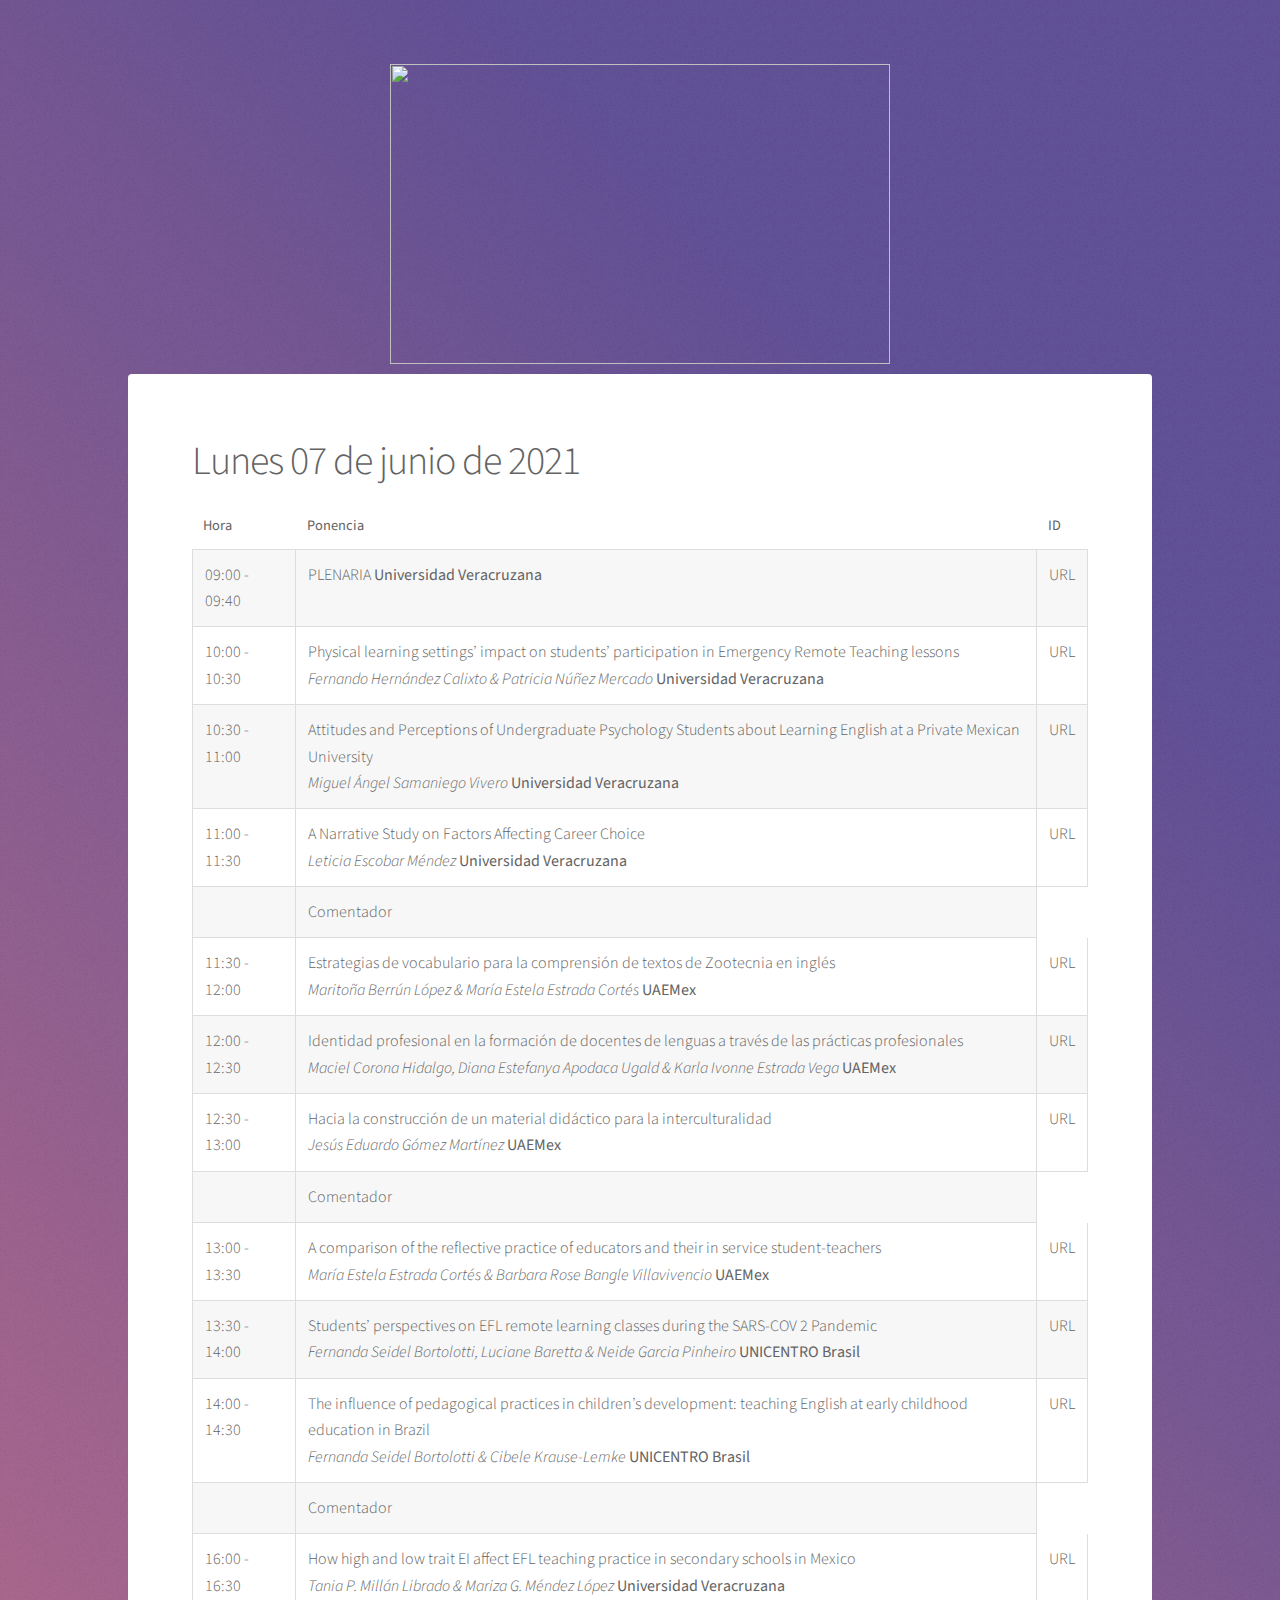
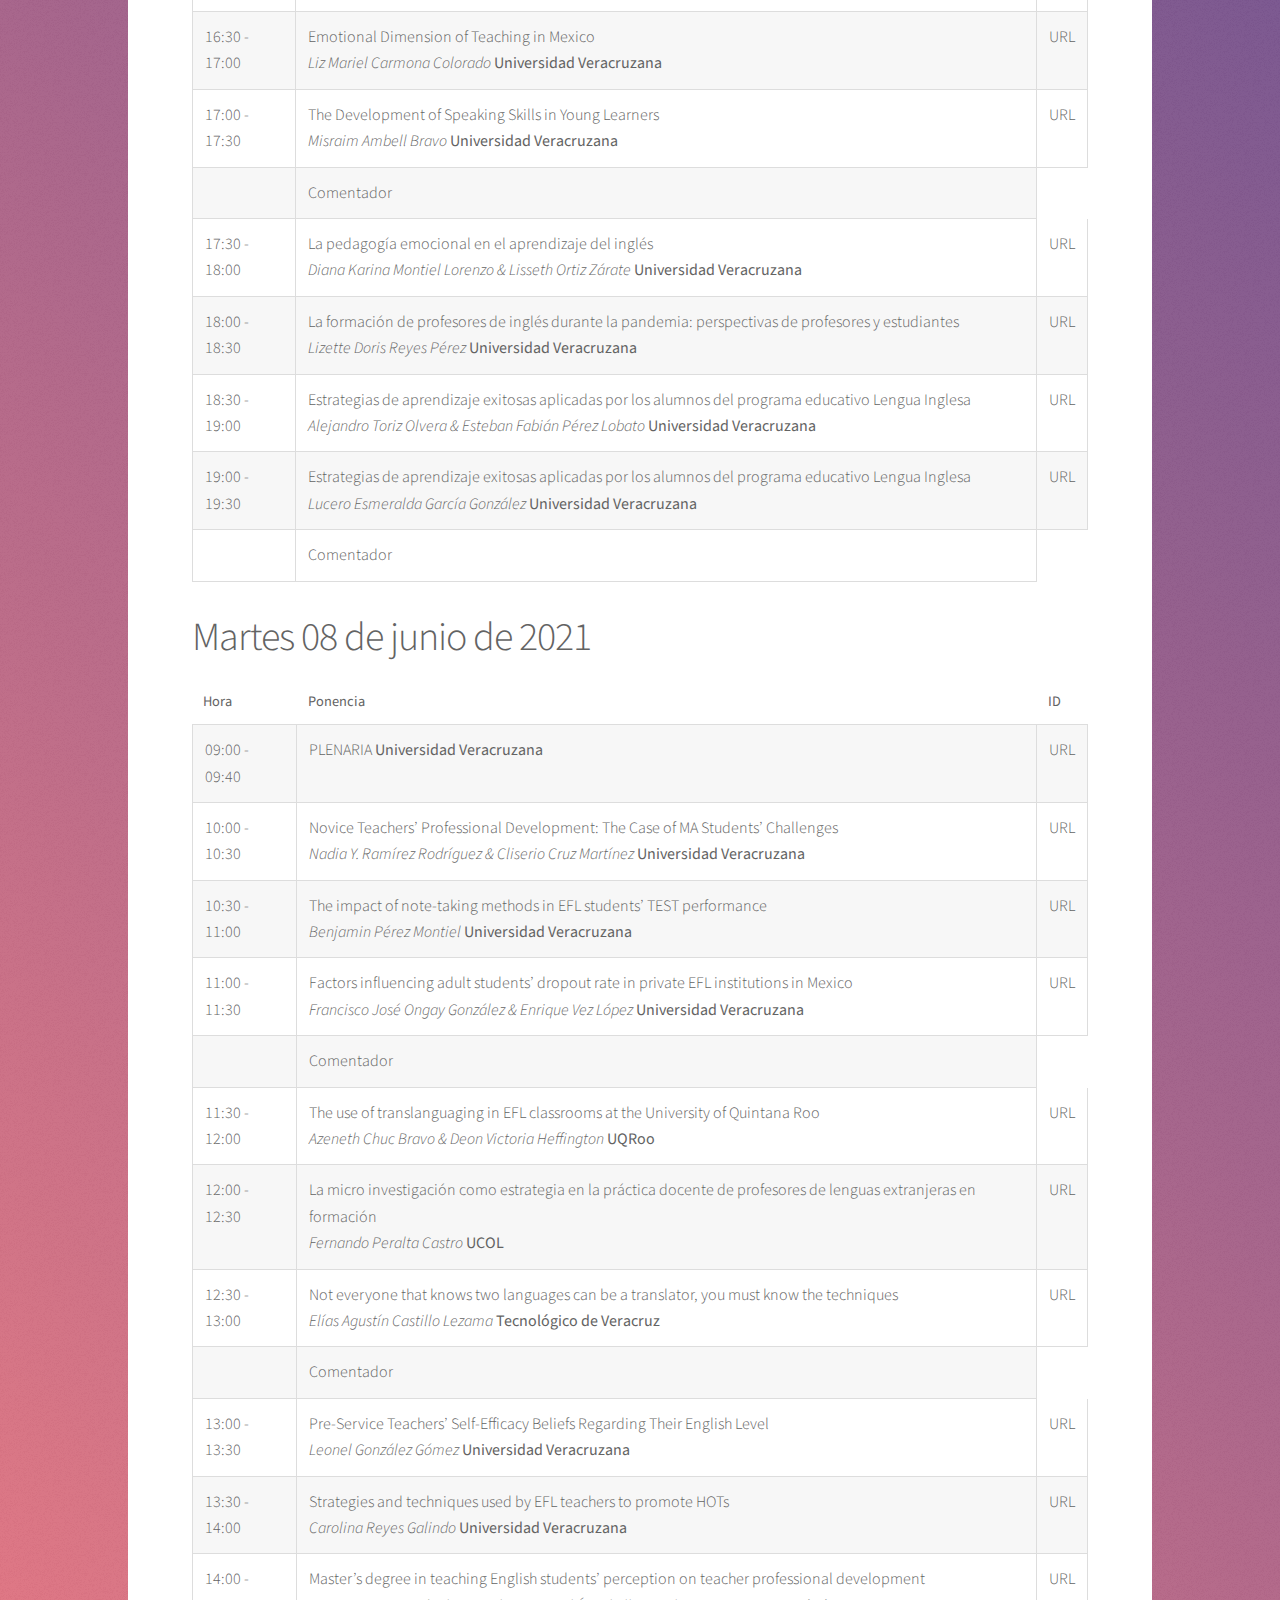
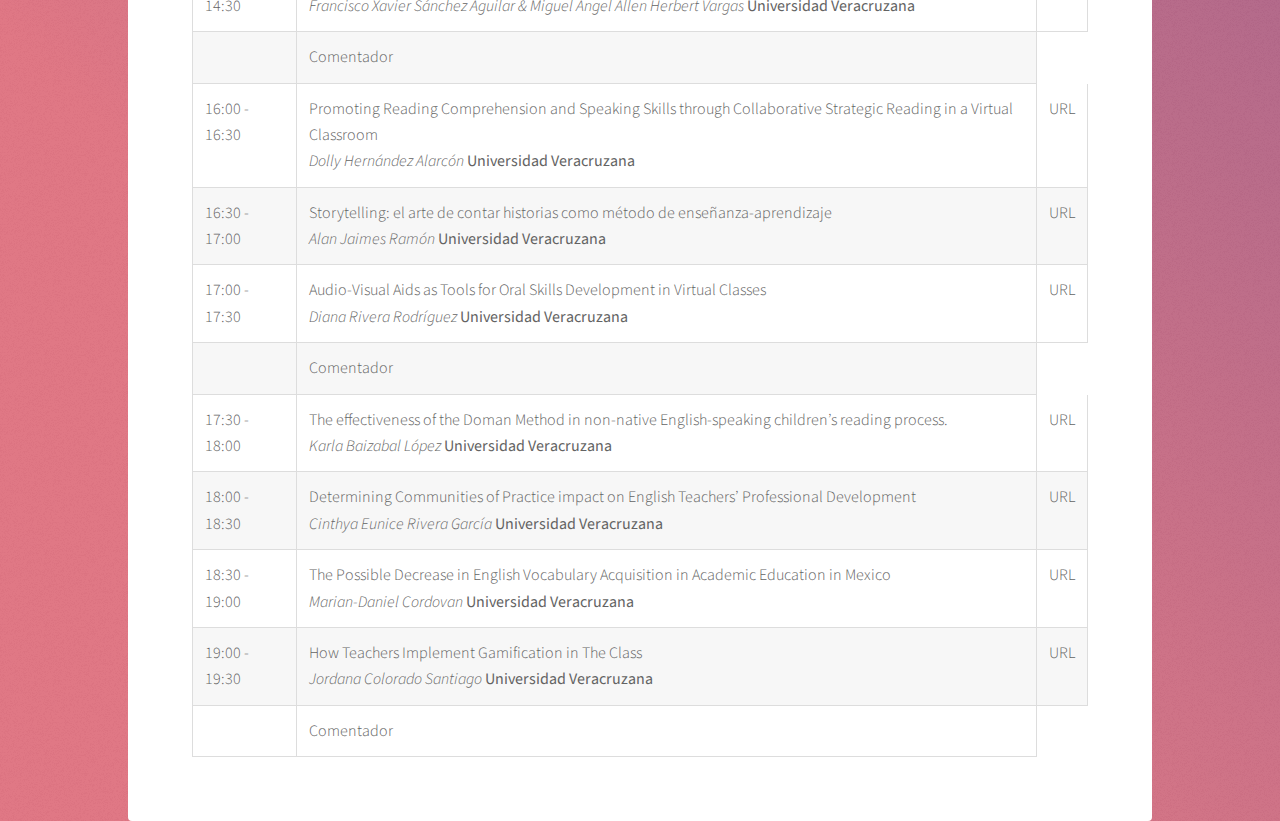
==== commit 888b19b8: "Add files via upload" ====
--- a/elements.html
+++ b/elements.html
@@ -6,7 +6,7 @@
 -->
 <html>
 	<head>
-		<title>Elements - Stellar by HTML5 UP</title>
+		<title>Programa Quinto FII</title>
 		<meta charset="utf-8" />
 		<meta name="viewport" content="width=device-width, initial-scale=1, user-scalable=no" />
 		<link rel="stylesheet" href="assets/css/main.css" />
@@ -19,8 +19,7 @@
 
 				<!-- Header -->
 					<header id="header">
-						<h1>Elements</h1>
-						<p>Ipsum dolor sit amet nullam</p>
+					<span class="logo"><img src="images/logo2.svg" alt="" width="500" height="300"/></span>
 					</header>
 
 				<!-- Main -->
@@ -29,354 +28,245 @@
 						<!-- Content -->
 							<section id="content" class="main">
 
-								<!-- Text -->
-									<section>
-										<h2>Text</h2>
-										<p>This is <b>bold</b> and this is <strong>strong</strong>. This is <i>italic</i> and this is <em>emphasized</em>.
-										This is <sup>superscript</sup> text and this is <sub>subscript</sub> text.
-										This is <u>underlined</u> and this is code: <code>for (;;) { ... }</code>. Finally, <a href="#">this is a link</a>.</p>
-										<hr />
-										<p>Nunc lacinia ante nunc ac lobortis. Interdum adipiscing gravida odio porttitor sem non mi integer non faucibus ornare mi ut ante amet placerat aliquet. Volutpat eu sed ante lacinia sapien lorem accumsan varius montes viverra nibh in adipiscing blandit tempus accumsan.</p>
-										<hr />
-										<h2>Heading Level 2</h2>
-										<h3>Heading Level 3</h3>
-										<h4>Heading Level 4</h4>
-										<hr />
-										<h3>Blockquote</h3>
-										<blockquote>Fringilla nisl. Donec accumsan interdum nisi, quis tincidunt felis sagittis eget tempus euismod. Vestibulum ante ipsum primis in faucibus vestibulum. Blandit adipiscing eu felis iaculis volutpat ac adipiscing accumsan faucibus. Vestibulum ante ipsum primis in faucibus lorem ipsum dolor sit amet nullam adipiscing eu felis.</blockquote>
-										<h3>Preformatted</h3>
-										<pre><code>i = 0;
-
-while (!deck.isInOrder()) {
-    print 'Iteration ' + i;
-    deck.shuffle();
-    i++;
-}
-
-print 'It took ' + i + ' iterations to sort the deck.';</code></pre>
-									</section>
-
-								<!-- Lists -->
-									<section>
-										<h2>Lists</h2>
-										<div class="row">
-											<div class="col-6 col-12-medium">
-												<h3>Unordered</h3>
-												<ul>
-													<li>Dolor pulvinar magna etiam.</li>
-													<li>Sagittis sed lorem adipiscing.</li>
-													<li>Felis enim etiam feugiat.</li>
-													<li>Ipsum lorem nullam consequat.</li>
-												</ul>
-												<h3>Alternate</h3>
-												<ul class="alt">
-													<li>Dolor pulvinar magna etiam.</li>
-													<li>Sagittis sed lorem adipiscing.</li>
-													<li>Felis enim etiam feugiat.</li>
-													<li>Ipsum lorem nullam consequat.</li>
-												</ul>
-											</div>
-											<div class="col-6 col-12-medium">
-												<h3>Ordered</h3>
-												<ol>
-													<li>Dolor pulvinar etiam.</li>
-													<li>Etiam vel felis viverra.</li>
-													<li>Felis enim feugiat.</li>
-													<li>Dolor pulvinar etiam.</li>
-													<li>Etiam vel felis lorem.</li>
-													<li>Felis enim et feugiat.</li>
-												</ol>
-												<h3>Icons</h3>
-												<ul class="icons">
-													<li><a href="#" class="icon brands fa-twitter"><span class="label">Twitter</span></a></li>
-													<li><a href="#" class="icon brands fa-facebook-f"><span class="label">Facebook</span></a></li>
-													<li><a href="#" class="icon brands fa-instagram"><span class="label">Instagram</span></a></li>
-													<li><a href="#" class="icon brands fa-github"><span class="label">GitHub</span></a></li>
-													<li><a href="#" class="icon brands fa-dribbble"><span class="label">Dribbble</span></a></li>
-												</ul>
-												<ul class="icons">
-													<li><a href="#" class="icon brands alt fa-twitter"><span class="label">Twitter</span></a></li>
-													<li><a href="#" class="icon brands alt fa-facebook-f"><span class="label">Facebook</span></a></li>
-													<li><a href="#" class="icon brands alt fa-instagram"><span class="label">Instagram</span></a></li>
-													<li><a href="#" class="icon brands alt fa-github"><span class="label">GitHub</span></a></li>
-													<li><a href="#" class="icon brands alt fa-dribbble"><span class="label">Dribbble</span></a></li>
-												</ul>
-											</div>
-										</div>
-										<h2>Actions</h2>
-										<div class="row">
-											<div class="col-6 col-12-medium">
-												<ul class="actions">
-													<li><a href="#" class="button primary">Default</a></li>
-													<li><a href="#" class="button">Default</a></li>
-												</ul>
-												<ul class="actions small">
-													<li><a href="#" class="button primary small">Small</a></li>
-													<li><a href="#" class="button small">Small</a></li>
-												</ul>
-												<ul class="actions stacked">
-													<li><a href="#" class="button primary">Default</a></li>
-													<li><a href="#" class="button">Default</a></li>
-												</ul>
-												<ul class="actions stacked">
-													<li><a href="#" class="button primary small">Small</a></li>
-													<li><a href="#" class="button small">Small</a></li>
-												</ul>
-											</div>
-											<div class="col-6 col-12-medium">
-												<ul class="actions stacked">
-													<li><a href="#" class="button primary fit">Default</a></li>
-													<li><a href="#" class="button fit">Default</a></li>
-												</ul>
-												<ul class="actions stacked">
-													<li><a href="#" class="button primary small fit">Small</a></li>
-													<li><a href="#" class="button small fit">Small</a></li>
-												</ul>
-											</div>
-										</div>
-									</section>
-
+								
+
+								
 								<!-- Table -->
-									<section>
-										<h2>Table</h2>
-										<h3>Default</h3>
-										<div class="table-wrapper">
-											<table>
-												<thead>
-													<tr>
-														<th>Name</th>
-														<th>Description</th>
-														<th>Price</th>
-													</tr>
-												</thead>
-												<tbody>
-													<tr>
-														<td>Item One</td>
-														<td>Ante turpis integer aliquet porttitor.</td>
-														<td>29.99</td>
-													</tr>
-													<tr>
-														<td>Item Two</td>
-														<td>Vis ac commodo adipiscing arcu aliquet.</td>
-														<td>19.99</td>
-													</tr>
-													<tr>
-														<td>Item Three</td>
-														<td> Morbi faucibus arcu accumsan lorem.</td>
-														<td>29.99</td>
-													</tr>
-													<tr>
-														<td>Item Four</td>
-														<td>Vitae integer tempus condimentum.</td>
-														<td>19.99</td>
-													</tr>
-													<tr>
-														<td>Item Five</td>
-														<td>Ante turpis integer aliquet porttitor.</td>
-														<td>29.99</td>
-													</tr>
-												</tbody>
-												<tfoot>
-													<tr>
-														<td colspan="2"></td>
-														<td>100.00</td>
-													</tr>
-												</tfoot>
-											</table>
-										</div>
-
-										<h3>Alternate</h3>
+									<h1>Lunes 07 de junio de 2021</h1>
 										<div class="table-wrapper">
 											<table class="alt">
 												<thead>
 													<tr>
-														<th>Name</th>
-														<th>Description</th>
-														<th>Price</th>
+														<th>Hora</th>
+														<th>Ponencia</th>
+														<th>ID</th>
 													</tr>
 												</thead>
 												<tbody>
 													<tr>
-														<td>Item One</td>
-														<td>Ante turpis integer aliquet porttitor.</td>
-														<td>29.99</td>
-													</tr>
-													<tr>
-														<td>Item Two</td>
-														<td>Vis ac commodo adipiscing arcu aliquet.</td>
-														<td>19.99</td>
-													</tr>
-													<tr>
-														<td>Item Three</td>
-														<td> Morbi faucibus arcu accumsan lorem.</td>
-														<td>29.99</td>
-													</tr>
-													<tr>
-														<td>Item Four</td>
-														<td>Vitae integer tempus condimentum.</td>
-														<td>19.99</td>
-													</tr>
-													<tr>
-														<td>Item Five</td>
-														<td>Ante turpis integer aliquet porttitor.</td>
-														<td>29.99</td>
+														<td>09:00 - 09:40</td>
+														<td>PLENARIA</i> <b>Universidad Veracruzana</br></td>
+														<td>URL</td>
+											</tr>
+												<tr>
+														<td>10:00 - 10:30</td>
+														<td>Physical learning settings’ impact on students’ participation in Emergency Remote Teaching lessons<br><i>Fernando Hernández Calixto & Patricia Núñez Mercado</i> <b>Universidad Veracruzana</b></br></td>
+														<td>URL</td>
+													</tr>
+													<tr>
+														<td>10:30 - 11:00</td>
+														<td>Attitudes and Perceptions of Undergraduate Psychology Students about Learning English at a Private Mexican University<br><i>Miguel Ángel Samaniego Vivero</i> <b>Universidad Veracruzana</b></br></td>
+														<td>URL</td>
+													</tr>
+													<tr>
+														<td>11:00 - 11:30</td>
+													<td>A Narrative Study on Factors Affecting Career Choice<br><i>Leticia Escobar Méndez</i> <b>Universidad Veracruzana</b></br></td>
+														<td>URL</td>
+													</tr>
+													<tr>
+														<td colspan="0"></td>
+														<td>Comentador</td>
+													</tr>
+													<tr>
+														<td>11:30 - 12:00</td>
+														<td>Estrategias de vocabulario para la comprensión de textos de Zootecnia en inglés<br><i>Maritoña Berrún López & María Estela Estrada Cortés        </i> <b>UAEMex</b></br></td>
+														<td>URL</td>
+													</tr>
+													<tr>
+														<td>12:00 - 12:30</td>
+														<td>Identidad profesional en la formación de docentes de lenguas a través de las prácticas profesionales<br><i>Maciel Corona Hidalgo, Diana Estefanya Apodaca Ugald & Karla Ivonne Estrada Vega</i> <b>UAEMex</b></br></td>
+														<td>URL</td>
+													</tr>
+<tr>														<td>12:30 - 13:00</td>
+														<td>Hacia la construcción de un material didáctico para la interculturalidad<br><i> Jesús Eduardo Gómez Martínez</i> <b>UAEMex</b></br></td>
+														<td>URL</td>
+													</tr>
+														<tr>
+														<td colspan="0"></td>
+														<td>Comentador</td>
+													</tr>
+													</tr>
+													<tr><td>13:00 - 13:30</td>
+														<td>A comparison of the reflective practice of educators and their in service student-teachers<br><i> María Estela Estrada Cortés & Barbara Rose Bangle Villavivencio</i> <b>UAEMex</b></br></td>
+														<td>URL</td>
+													</tr>
+													<tr><td>13:30 - 14:00</td>
+														<td>Students’ perspectives on EFL remote learning classes during the SARS-COV 2 Pandemic<br><i>Fernanda Seidel Bortolotti, Luciane Baretta & Neide Garcia Pinheiro</i> <b>UNICENTRO Brasil</b></br></td>
+														<td>URL</td>
+													</tr>
+													</tr>
+													<tr><td>14:00 - 14:30</td>
+														<td>The influence of pedagogical practices in children’s development: teaching English at early childhood education in Brazil<br><i>Fernanda Seidel Bortolotti & Cibele Krause-Lemke</i> <b>UNICENTRO Brasil</b></br></td>
+														<td>URL</td>
+													</tr>
+													<tr>
+														<td colspan="0"></td>
+														<td>Comentador</td>
+													</tr>
+														<tr><td>16:00 - 16:30</td>
+														<td> How high and low trait EI affect EFL teaching practice in secondary schools in Mexico<br><i>Tania P. Millán Librado & Mariza G. Méndez López</i> <b>Universidad Veracruzana</b></br></td>
+														<td>URL</td>
+													</tr>
+													<tr>
+														<td>16:30 - 17:00</td>
+														<td>Emotional Dimension of Teaching in Mexico<br><i>Liz Mariel Carmona Colorado</i> <b>Universidad Veracruzana</b></br></td>
+														<td>URL</td>
+													</tr>
+<tr>
+														<td>17:00 - 17:30</td>
+														<td>The Development of Speaking Skills in Young Learners<br><i>Misraim Ambell Bravo</i> <b>Universidad Veracruzana</b></br></td>
+														<td>URL</td>
+													</tr>
+													<tr>
+														<td colspan="0"></td>
+														<td>Comentador</td>
+													</tr>
+<tr>
+														<td>17:30 - 18:00</td>
+														<td>La pedagogía emocional en el aprendizaje del inglés<br><i>Diana Karina Montiel Lorenzo & Lisseth Ortiz Zárate</i> <b>Universidad Veracruzana</b></br></td>
+														<td>URL</td>
+</tr>
+<tr>
+														<td>18:00 - 18:30</td>
+														<td>La formación de profesores de inglés durante la pandemia: perspectivas de profesores y estudiantes<br><i> Lizette Doris Reyes Pérez</i> <b>Universidad Veracruzana</b></br></td>
+														<td>URL</td>
+</tr>
+<tr>
+														<td>18:30 - 19:00</td>
+														<td>Estrategias de aprendizaje exitosas aplicadas por los alumnos del programa educativo Lengua Inglesa<br><i> Alejandro Toriz Olvera & Esteban Fabián Pérez Lobato</i> <b>Universidad Veracruzana</b></br></td>
+														<td>URL</td>
+</tr>
+<tr>
+														<td>19:00 - 19:30</td>
+														<td>Estrategias de aprendizaje exitosas aplicadas por los alumnos del programa educativo Lengua Inglesa<br><i>Lucero Esmeralda García González   </i> <b>Universidad Veracruzana</b></br></td>
+														<td>URL</td>
+</tr>
+<tr>
+														<td colspan="0"></td>
+														<td>Comentador</td>
 													</tr>
 												</tbody>
-												<tfoot>
-													<tr>
-														<td colspan="2"></td>
-														<td>100.00</td>
-													</tr>
-												</tfoot>
 											</table>
 										</div>
+								<!-- 2ND Table -->
+									<h1>Martes 08 de junio de 2021</h1>
+										<div class="table-wrapper">
+											<table class="alt">
+												<thead>
+													<tr>
+														<th>Hora</th>
+														<th>Ponencia</th>
+														<th>ID</th>
+													</tr>
+												</thead>
+												<tbody>
+													<tr>
+														<td>09:00 - 09:40</td>
+														<td>PLENARIA</i> <b>Universidad Veracruzana</br></td>
+														<td>URL</td>
+											</tr>
+												<tr>
+														<td>10:00 - 10:30</td>
+														<td>Novice Teachers’ Professional Development: The Case of MA Students’ Challenges<br><i>Nadia Y. Ramírez Rodríguez & Cliserio Cruz Martínez               </i> <b>Universidad Veracruzana</b></br></td>
+														<td>URL</td>
+													</tr>
+													<tr>
+														<td>10:30 - 11:00</td>
+														<td>The impact of note-taking methods in EFL students’ TEST performance<br><i>Benjamin Pérez Montiel</i> <b>Universidad Veracruzana</b></br></td>
+														<td>URL</td>
+													</tr>
+													<tr>
+														<td>11:00 - 11:30</td>
+													<td>Factors influencing adult students’ dropout rate in private EFL institutions in Mexico<br><i>Francisco José Ongay González & Enrique Vez López</i> <b>Universidad Veracruzana</b></br></td>
+														<td>URL</td>
+													</tr>
+													<tr>
+														<td colspan="0"></td>
+														<td>Comentador</td>
+													</tr>
+													<tr>
+														<td>11:30 - 12:00</td>
+														<td>The use of translanguaging in EFL classrooms at the University of Quintana Roo<br><i>Azeneth Chuc Bravo & Deon Victoria Heffington</i> <b>UQRoo</b></br></td>
+														<td>URL</td>
+													</tr>
+													<tr>
+														<td>12:00 - 12:30</td>
+														<td>La micro investigación como estrategia en la práctica docente de profesores de lenguas extranjeras en formación<br><i>Fernando Peralta Castro</i> <b>UCOL</b></br></td>
+														<td>URL</td>
+													</tr>
+<tr>														<td>12:30 - 13:00</td>
+														<td>Not everyone that knows two languages can be a translator, you must know the techniques<br><i>  Elías Agustín Castillo Lezama</i> <b>Tecnológico de Veracruz</b></br></td>
+														<td>URL</td>
+													</tr>
+														<tr>
+														<td colspan="0"></td>
+														<td>Comentador</td>
+													</tr>
+													</tr>
+													<tr><td>13:00 - 13:30</td>
+														<td>Pre-Service Teachers’ Self-Efficacy Beliefs Regarding Their English Level<br><i>Leonel González Gómez</i> <b>Universidad Veracruzana</b></br></td>
+														<td>URL</td>
+													</tr>
+													<tr><td>13:30 - 14:00</td>
+														<td>Strategies and techniques used by EFL teachers to promote HOTs<br><i>Carolina Reyes Galindo</i> <b>Universidad Veracruzana</b></br></td>
+														<td>URL</td>
+													</tr>
+													</tr>
+													<tr><td>14:00 - 14:30</td>
+														<td>Master’s degree in teaching English students’ perception on teacher professional development<br><i>Francisco Xavier Sánchez Aguilar & Miguel Ángel Allen Herbert Vargas</i> <b>Universidad Veracruzana</b></br></td>
+														<td>URL</td>
+													</tr>
+													<tr>
+														<td colspan="0"></td>
+														<td>Comentador</td>
+													</tr>
+														<tr><td>16:00 - 16:30</td>
+														<td> Promoting Reading Comprehension and Speaking Skills through Collaborative Strategic Reading in a Virtual Classroom<br><i> Dolly Hernández Alarcón</i> <b>Universidad Veracruzana</b></br></td>
+														<td>URL</td>
+													</tr>
+													<tr>
+														<td>16:30 - 17:00</td>
+														<td> Storytelling: el arte de contar historias como método de enseñanza-aprendizaje<br><i>Alan Jaimes Ramón</i> <b>Universidad Veracruzana</b></br></td>
+														<td>URL</td>
+													</tr>
+<tr>
+														<td>17:00 - 17:30</td>
+														<td> Audio-Visual Aids as Tools for Oral Skills Development in Virtual Classes<br><i> Diana Rivera Rodríguez</i> <b>Universidad Veracruzana</b></br></td>
+														<td>URL</td>
+													</tr>
+													<tr>
+														<td colspan="0"></td>
+														<td>Comentador</td>
+													</tr>
+<tr>
+														<td>17:30 - 18:00</td>
+														<td>The effectiveness of the Doman Method in non-native English-speaking children’s reading process.<br><i> Karla Baizabal López </i> <b>Universidad Veracruzana</b></br></td>
+														<td>URL</td>
+</tr>
+<tr>
+														<td>18:00 - 18:30</td>
+														<td>Determining Communities of Practice impact on English Teachers’ Professional Development<br><i>Cinthya Eunice Rivera García</i> <b>Universidad Veracruzana</b></br></td>
+														<td>URL</td>
+</tr>
+<tr>
+														<td>18:30 - 19:00</td>
+														<td>The Possible Decrease in English Vocabulary Acquisition in Academic Education in Mexico <br><i>Marian-Daniel Cordovan</i> <b>Universidad Veracruzana</b></br></td>
+														<td>URL</td>
+</tr>
+<tr>
+														<td>19:00 - 19:30</td>
+														<td>How Teachers Implement Gamification in The Class<br><i>Jordana Colorado Santiago</i> <b>Universidad Veracruzana</b></br></td>
+														<td>URL</td>
+</tr>
+<tr>
+														<td colspan="0"></td>
+														<td>Comentador</td>
+													</tr>
+												</tbody>
+											</table>
 									</section>
 
-								<!-- Buttons -->
-									<section>
-										<h3>Buttons</h3>
-										<ul class="actions">
-											<li><a href="#" class="button primary">Primary</a></li>
-											<li><a href="#" class="button">Default</a></li>
-										</ul>
-										<ul class="actions">
-											<li><a href="#" class="button large">Large</a></li>
-											<li><a href="#" class="button">Default</a></li>
-											<li><a href="#" class="button small">Small</a></li>
-										</ul>
-										<ul class="actions fit">
-											<li><a href="#" class="button primary fit">Fit</a></li>
-											<li><a href="#" class="button fit">Fit</a></li>
-											<li><a href="#" class="button fit">Fit</a></li>
-										</ul>
-										<ul class="actions fit small">
-											<li><a href="#" class="button primary fit small">Fit + Small</a></li>
-											<li><a href="#" class="button fit small">Fit + Small</a></li>
-											<li><a href="#" class="button fit small">Fit + Small</a></li>
-										</ul>
-										<ul class="actions">
-											<li><a href="#" class="button primary icon solidfa-download">Icon</a></li>
-											<li><a href="#" class="button icon solid fa-upload">Icon</a></li>
-											<li><a href="#" class="button icon solid fa-save">Icon</a></li>
-										</ul>
-										<ul class="actions">
-											<li><span class="button primary disabled">Disabled</span></li>
-											<li><span class="button disabled">Disabled</span></li>
-										</ul>
-									</section>
-
-								<!-- Form -->
-									<section>
-										<h2>Form</h2>
-										<form method="post" action="#">
-											<div class="row gtr-uniform">
-												<div class="col-6 col-12-xsmall">
-													<input type="text" name="demo-name" id="demo-name" value="" placeholder="Name" />
-												</div>
-												<div class="col-6 col-12-xsmall">
-													<input type="email" name="demo-email" id="demo-email" value="" placeholder="Email" />
-												</div>
-												<div class="col-12">
-													<select name="demo-category" id="demo-category">
-														<option value="">- Category -</option>
-														<option value="1">Manufacturing</option>
-														<option value="1">Shipping</option>
-														<option value="1">Administration</option>
-														<option value="1">Human Resources</option>
-													</select>
-												</div>
-												<div class="col-4 col-12-small">
-													<input type="radio" id="demo-priority-low" name="demo-priority" checked>
-													<label for="demo-priority-low">Low</label>
-												</div>
-												<div class="col-4 col-12-small">
-													<input type="radio" id="demo-priority-normal" name="demo-priority">
-													<label for="demo-priority-normal">Normal</label>
-												</div>
-												<div class="col-4 col-12-small">
-													<input type="radio" id="demo-priority-high" name="demo-priority">
-													<label for="demo-priority-high">High</label>
-												</div>
-												<div class="col-6 col-12-small">
-													<input type="checkbox" id="demo-copy" name="demo-copy">
-													<label for="demo-copy">Email me a copy</label>
-												</div>
-												<div class="col-6 col-12-small">
-													<input type="checkbox" id="demo-human" name="demo-human" checked>
-													<label for="demo-human">Not a robot</label>
-												</div>
-												<div class="col-12">
-													<textarea name="demo-message" id="demo-message" placeholder="Enter your message" rows="6"></textarea>
-												</div>
-												<div class="col-12">
-													<ul class="actions">
-														<li><input type="submit" value="Send Message" class="primary" /></li>
-														<li><input type="reset" value="Reset" /></li>
-													</ul>
-												</div>
-											</div>
-										</form>
-									</section>
-
-								<!-- Image -->
-									<section>
-										<h2>Image</h2>
-										<h3>Fit</h3>
-										<div class="box alt">
-											<div class="row gtr-uniform">
-												<div class="col-12"><span class="image fit"><img src="images/pic04.jpg" alt="" /></span></div>
-												<div class="col-4"><span class="image fit"><img src="images/pic01.jpg" alt="" /></span></div>
-												<div class="col-4"><span class="image fit"><img src="images/pic02.jpg" alt="" /></span></div>
-												<div class="col-4"><span class="image fit"><img src="images/pic03.jpg" alt="" /></span></div>
-												<div class="col-4"><span class="image fit"><img src="images/pic03.jpg" alt="" /></span></div>
-												<div class="col-4"><span class="image fit"><img src="images/pic01.jpg" alt="" /></span></div>
-												<div class="col-4"><span class="image fit"><img src="images/pic02.jpg" alt="" /></span></div>
-												<div class="col-4"><span class="image fit"><img src="images/pic02.jpg" alt="" /></span></div>
-												<div class="col-4"><span class="image fit"><img src="images/pic03.jpg" alt="" /></span></div>
-												<div class="col-4"><span class="image fit"><img src="images/pic01.jpg" alt="" /></span></div>
-											</div>
-										</div>
-										<h3>Left &amp; Right</h3>
-										<p><span class="image left"><img src="images/pic05.jpg" alt="" /></span>Fringilla nisl. Donec accumsan interdum nisi, quis tincidunt felis sagittis eget. tempus euismod. Vestibulum ante ipsum primis in faucibus vestibulum. Blandit adipiscing eu felis iaculis volutpat ac adipiscing accumsan eu faucibus. Integer ac pellentesque praesent tincidunt felis sagittis eget. tempus euismod. Vestibulum ante ipsum primis in faucibus vestibulum. Blandit adipiscing eu felis iaculis volutpat ac adipiscing accumsan eu faucibus. Integer ac pellentesque praesent. Donec accumsan interdum nisi, quis tincidunt felis sagittis eget. tempus euismod. Vestibulum ante ipsum primis in faucibus vestibulum. Blandit adipiscing eu felis iaculis volutpat ac adipiscing accumsan eu faucibus. Integer ac pellentesque praesent tincidunt felis sagittis eget. tempus euismod. Vestibulum ante ipsum primis in faucibus vestibulum. Blandit adipiscing eu felis iaculis volutpat ac adipiscing accumsan eu faucibus. Integer ac pellentesque praesent. Blandit adipiscing eu felis iaculis volutpat ac adipiscing accumsan eu faucibus. Integer ac pellentesque praesent tincidunt felis sagittis eget. tempus euismod. Vestibulum ante ipsum primis in faucibus vestibulum. Blandit adipiscing eu felis iaculis volutpat ac adipiscing accumsan eu faucibus. Integer ac pellentesque praesent lorem ipsum dolor sit amet veroeros consequat. Etiam tempus lorem ipsum.</p>
-										<p><span class="image right"><img src="images/pic06.jpg" alt="" /></span>Fringilla nisl. Donec accumsan interdum nisi, quis tincidunt felis sagittis eget. tempus euismod. Vestibulum ante ipsum primis in faucibus vestibulum. Blandit adipiscing eu felis iaculis volutpat ac adipiscing accumsan eu faucibus. Integer ac pellentesque praesent tincidunt felis sagittis eget. tempus euismod. Vestibulum ante ipsum primis in faucibus vestibulum. Blandit adipiscing eu felis iaculis volutpat ac adipiscing accumsan eu faucibus. Integer ac pellentesque praesent. Donec accumsan interdum nisi, quis tincidunt felis sagittis eget. tempus euismod. Vestibulum ante ipsum primis in faucibus vestibulum. Blandit adipiscing eu felis iaculis volutpat ac adipiscing accumsan eu faucibus. Integer ac pellentesque praesent tincidunt felis sagittis eget. tempus euismod. Vestibulum ante ipsum primis in faucibus vestibulum. Blandit adipiscing eu felis iaculis volutpat ac adipiscing accumsan eu faucibus. Integer ac pellentesque praesent. Blandit adipiscing eu felis iaculis volutpat ac adipiscing accumsan eu faucibus. Integer ac pellentesque praesent tincidunt felis sagittis eget. tempus euismod. Vestibulum ante ipsum primis in faucibus vestibulum. Blandit adipiscing eu felis iaculis volutpat ac adipiscing accumsan eu faucibus..</p>
-									</section>
-
-							</section>
-
-					</div>
-
-				<!-- Footer -->
-					<footer id="footer">
-						<section>
-							<h2>Aliquam sed mauris</h2>
-							<p>Sed lorem ipsum dolor sit amet et nullam consequat feugiat consequat magna adipiscing tempus etiam dolore veroeros. eget dapibus mauris. Cras aliquet, nisl ut viverra sollicitudin, ligula erat egestas velit, vitae tincidunt odio.</p>
-							<ul class="actions">
-								<li><a href="#" class="button">Learn More</a></li>
-							</ul>
-						</section>
-						<section>
-							<h2>Etiam feugiat</h2>
-							<dl class="alt">
-								<dt>Address</dt>
-								<dd>1234 Somewhere Road &bull; Nashville, TN 00000 &bull; USA</dd>
-								<dt>Phone</dt>
-								<dd>(000) 000-0000 x 0000</dd>
-								<dt>Email</dt>
-								<dd><a href="#">information@untitled.tld</a></dd>
-							</dl>
-							<ul class="icons">
-								<li><a href="#" class="icon brands fa-twitter alt"><span class="label">Twitter</span></a></li>
-								<li><a href="#" class="icon brands fa-facebook-f alt"><span class="label">Facebook</span></a></li>
-								<li><a href="#" class="icon brands fa-instagram alt"><span class="label">Instagram</span></a></li>
-								<li><a href="#" class="icon brands fa-github alt"><span class="label">GitHub</span></a></li>
-								<li><a href="#" class="icon brands fa-dribbble alt"><span class="label">Dribbble</span></a></li>
-							</ul>
-						</section>
-						<p class="copyright">&copy; Untitled. Design: <a href="https://html5up.net">HTML5 UP</a>.</p>
-					</footer>
-
-			</div>
-
+								
 		<!-- Scripts -->
 			<script src="assets/js/jquery.min.js"></script>
 			<script src="assets/js/jquery.scrollex.min.js"></script>
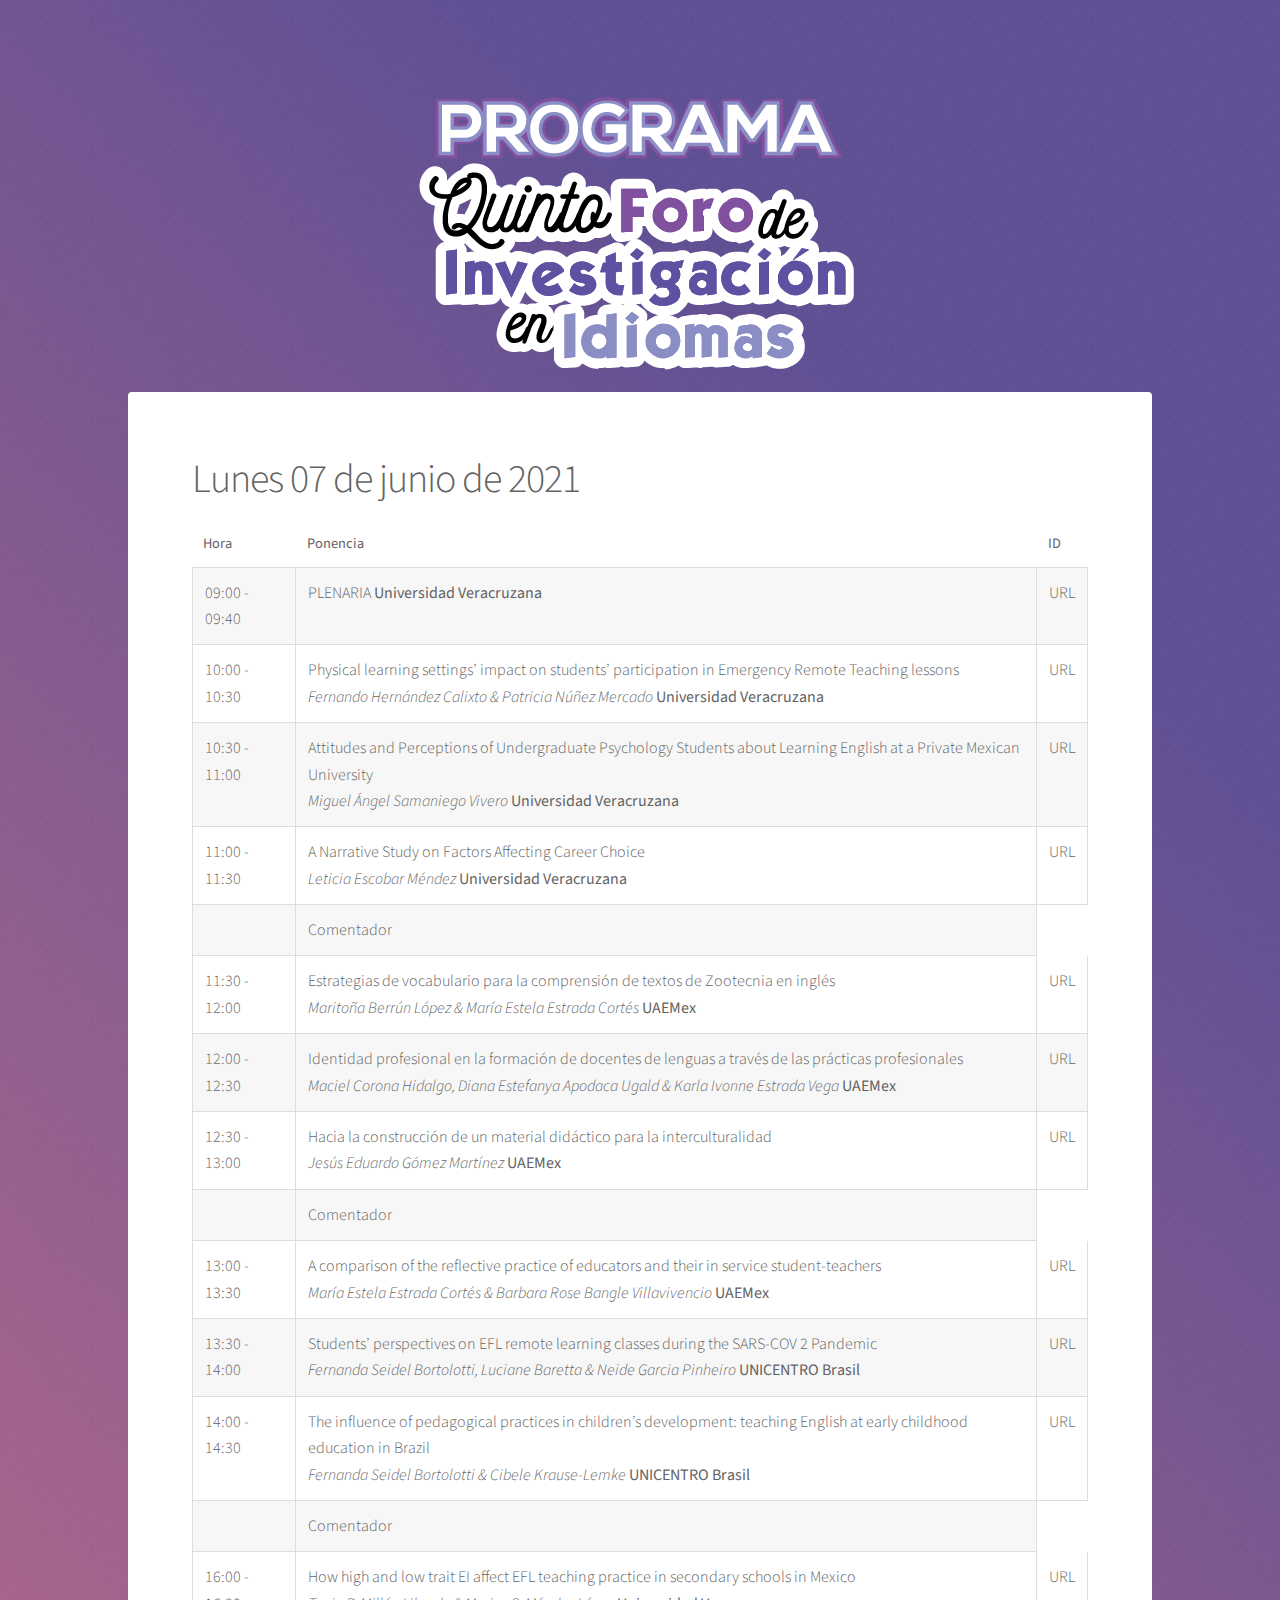
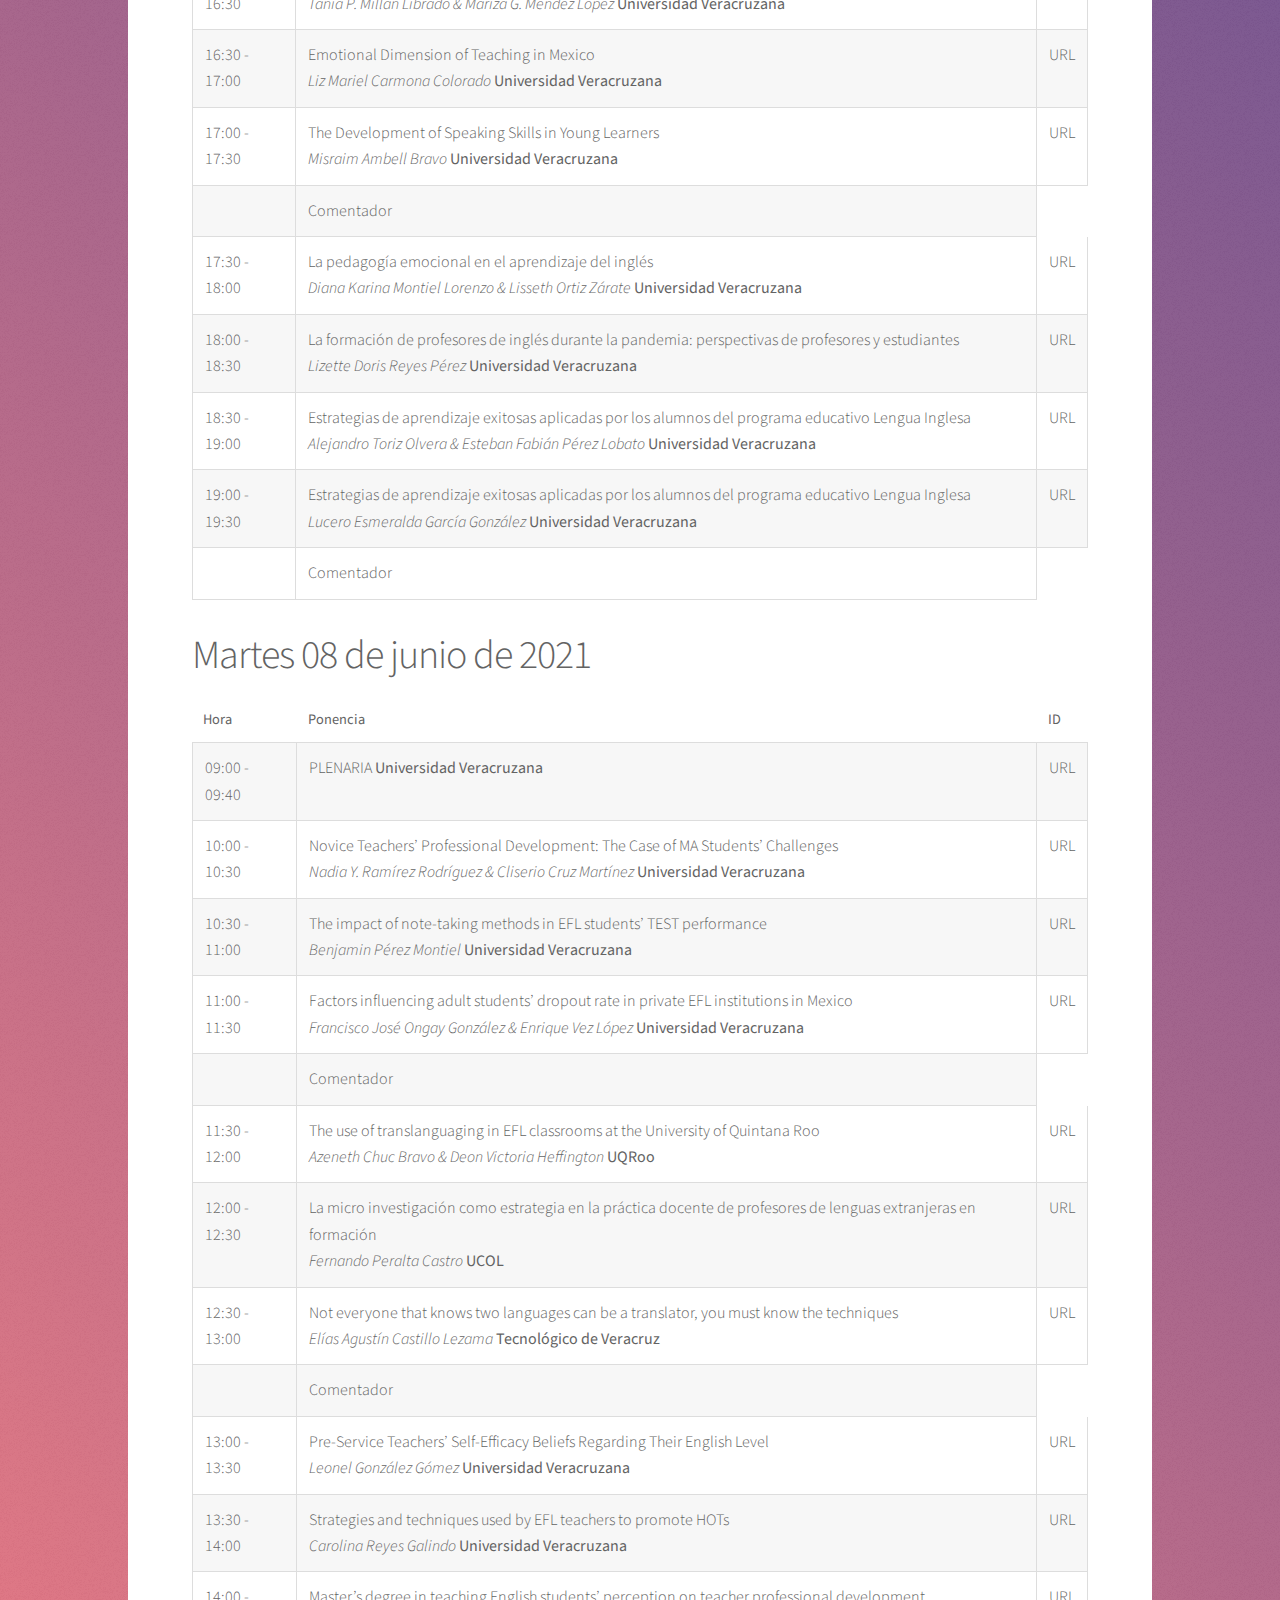
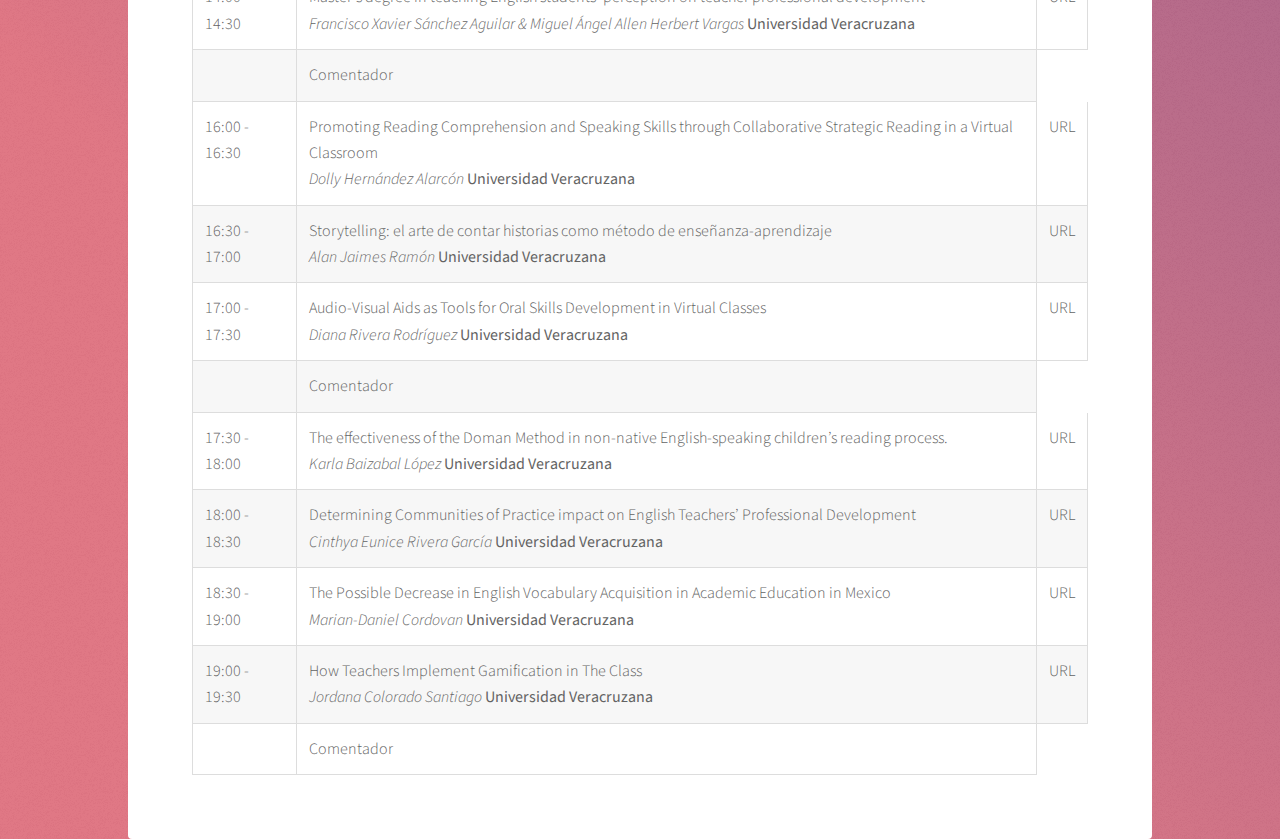
==== commit fa00a615: "Add files via upload" ====
--- a/elements.html
+++ b/elements.html
@@ -19,7 +19,7 @@
 
 				<!-- Header -->
 					<header id="header">
-					<span class="logo"><img src="images/logo2.svg" alt="" width="500" height="300"/></span>
+					<span class="logo"><img src="images/logo2.png" alt=""/></span>
 					</header>
 
 				<!-- Main -->
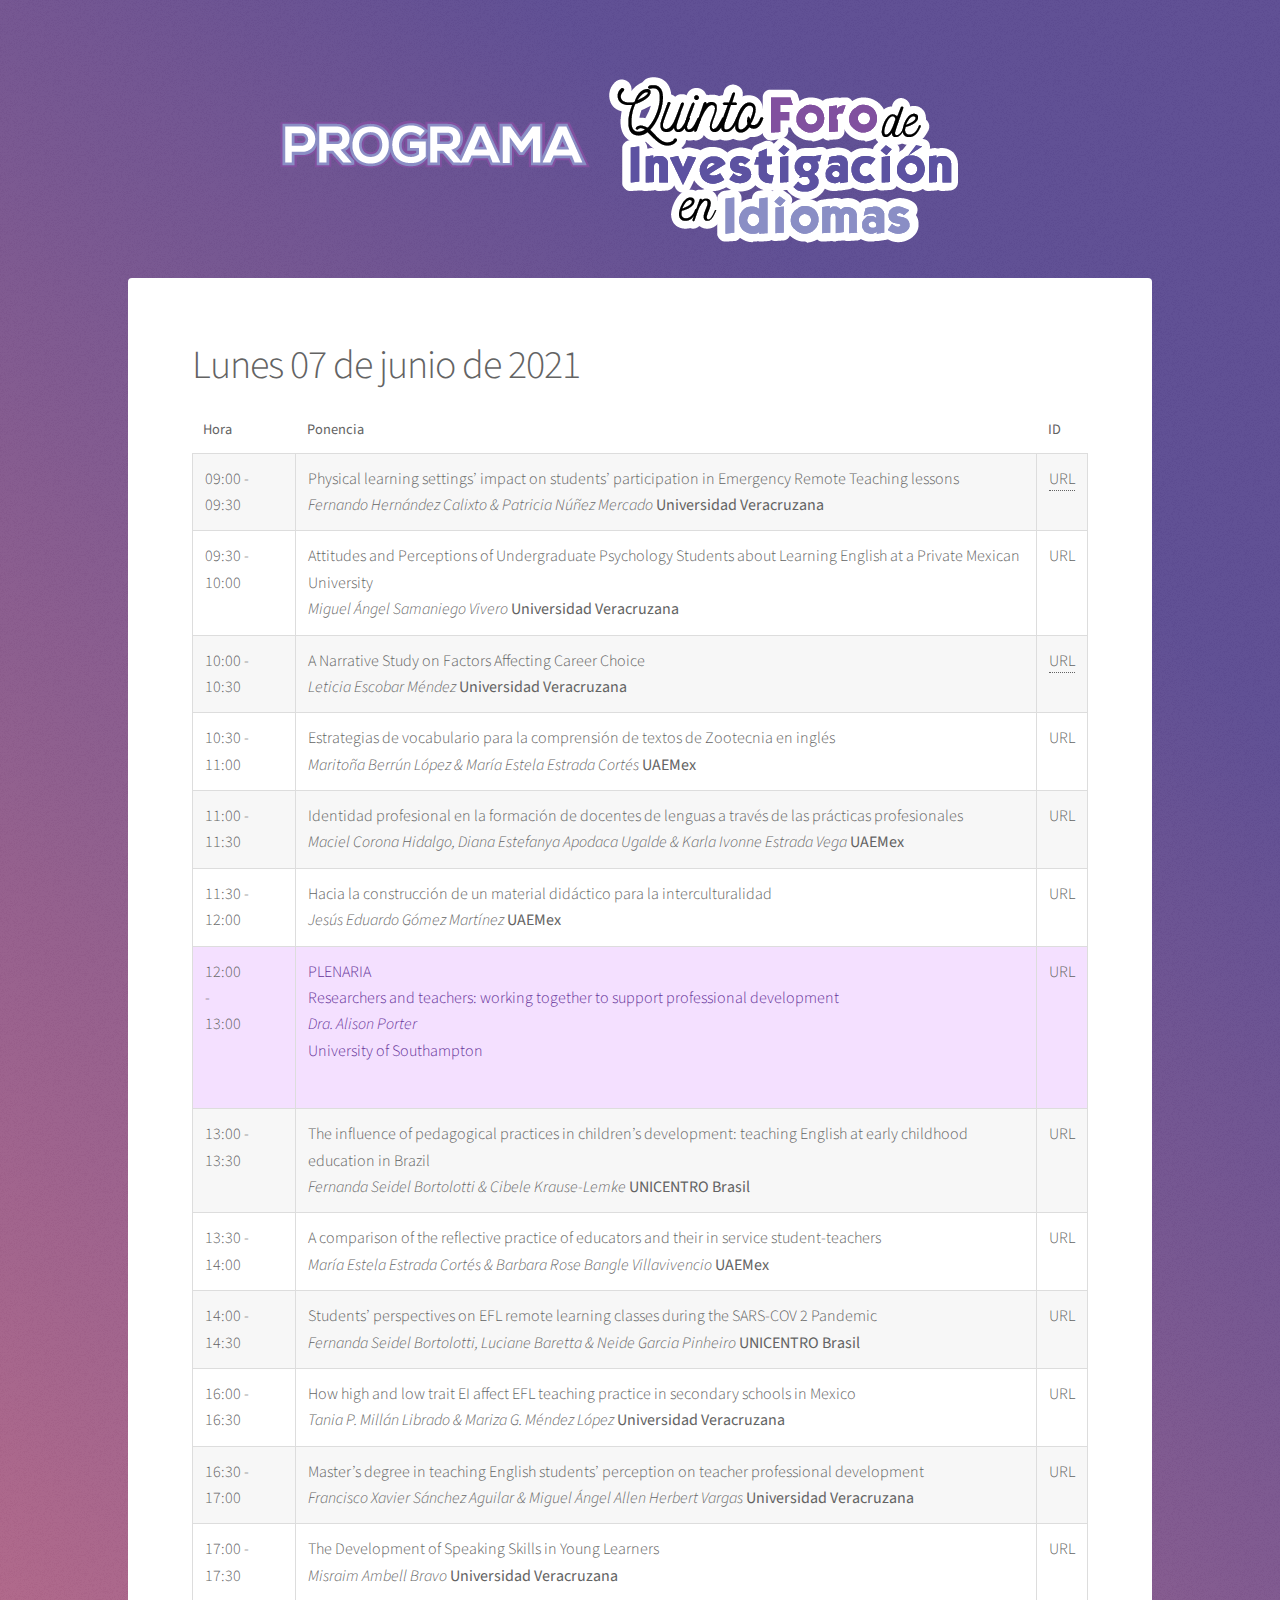
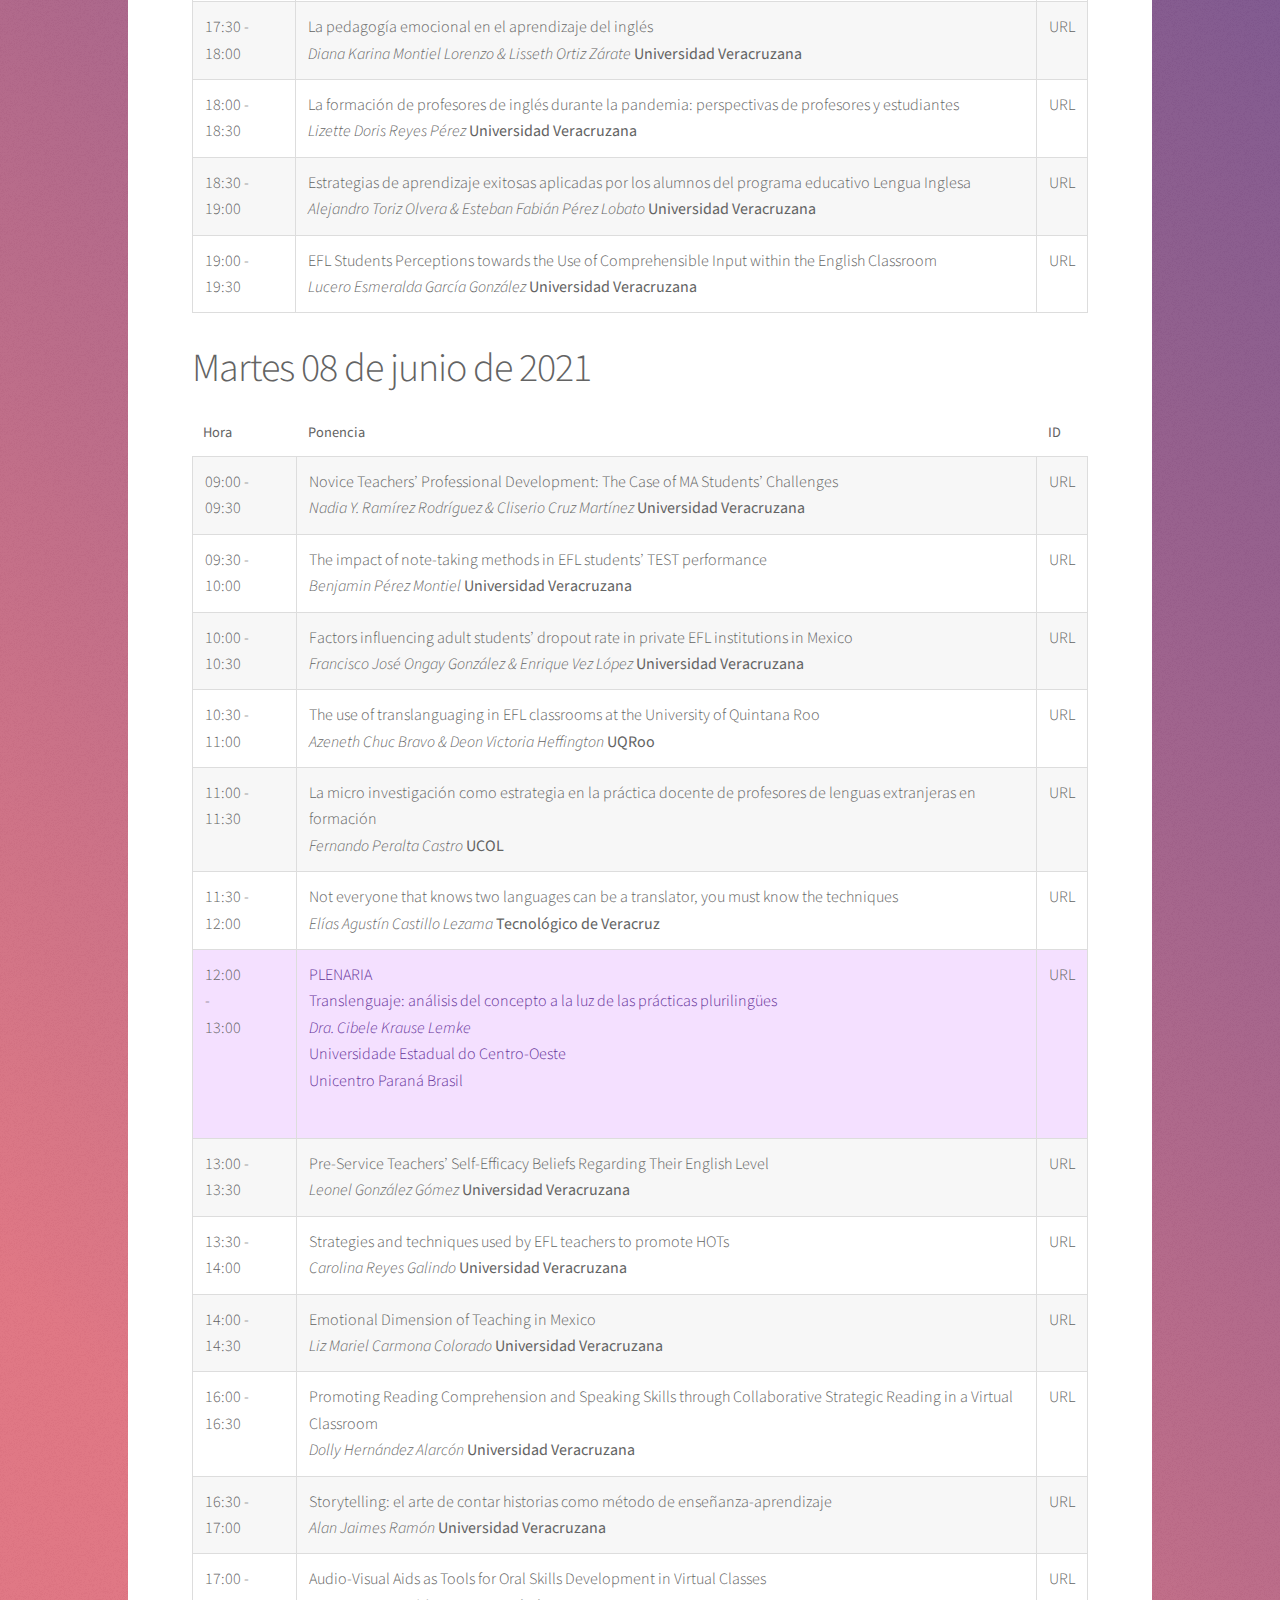
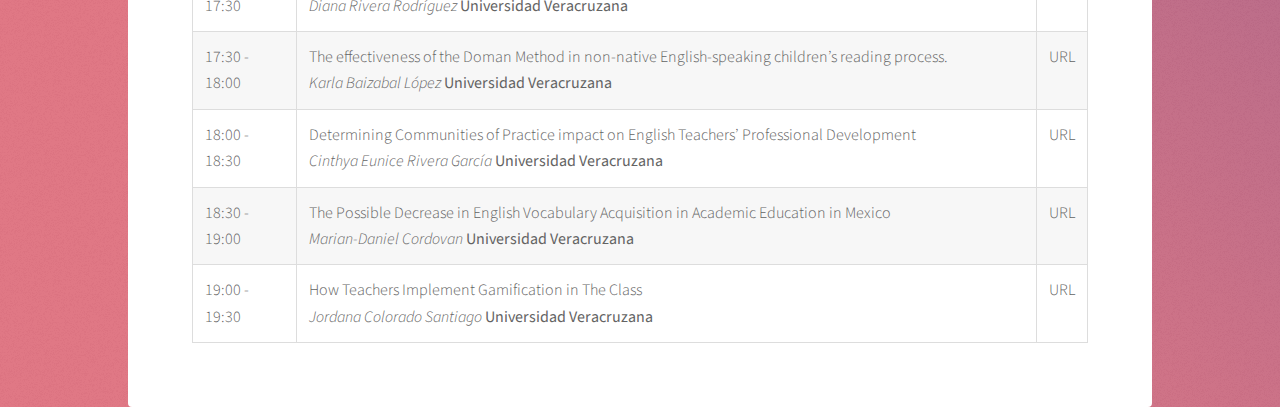
==== commit 73b21bf0: "Add files via upload" ====
--- a/elements.html
+++ b/elements.html
@@ -44,72 +44,66 @@
 												</thead>
 												<tbody>
 													<tr>
-														<td>09:00 - 09:40</td>
-														<td>PLENARIA</i> <b>Universidad Veracruzana</br></td>
-														<td>URL</td>
-											</tr>
-												<tr>
+														<td>09:00 - 09:30</td>
+														<td>Physical learning settings’ impact on students’ participation in Emergency Remote Teaching lessons<br><i>Fernando Hernández Calixto & Patricia Núñez Mercado</i> <b>Universidad Veracruzana</b></br></td>
+														<td><a href="https://teams.microsoft.com/l/meetup-join/19%3aec0fab5d7901462b9498c18ffa03c88f%40thread.tacv2/1621822843054?context=%7b%22Tid%22%3a%223c907651-d8c6-4ca6-a8a4-6a242430e653%22%2c%22Oid%22%3a%22cc058a6a-8428-47e4-bb50-937e7f9d0b54%22%7d">URL</a></td>
+													</tr>
+													<tr>
+														<td>09:30 - 10:00</td>
+														<td>Attitudes and Perceptions of Undergraduate Psychology Students about Learning English at a Private Mexican University<br><i>Miguel Ángel Samaniego Vivero</i> <b>Universidad Veracruzana</b></br></td>
+														<td>URL</td>
+													</tr>
+													<tr>
 														<td>10:00 - 10:30</td>
-														<td>Physical learning settings’ impact on students’ participation in Emergency Remote Teaching lessons<br><i>Fernando Hernández Calixto & Patricia Núñez Mercado</i> <b>Universidad Veracruzana</b></br></td>
-														<td>URL</td>
+													<td>A Narrative Study on Factors Affecting Career Choice<br><i>Leticia Escobar Méndez</i> <b>Universidad Veracruzana</b></br></td>
+														<td><a href="https://teams.microsoft.com/l/meetup-join/19%3aec0fab5d7901462b9498c18ffa03c88f%40thread.tacv2/1621822843054?context=%7b%22Tid%22%3a%223c907651-d8c6-4ca6-a8a4-6a242430e653%22%2c%22Oid%22%3a%22cc058a6a-8428-47e4-bb50-937e7f9d0b54%22%7d">URL</a></td>
 													</tr>
 													<tr>
 														<td>10:30 - 11:00</td>
-														<td>Attitudes and Perceptions of Undergraduate Psychology Students about Learning English at a Private Mexican University<br><i>Miguel Ángel Samaniego Vivero</i> <b>Universidad Veracruzana</b></br></td>
+														<td>Estrategias de vocabulario para la comprensión de textos de Zootecnia en inglés<br><i>Maritoña Berrún López & María Estela Estrada Cortés        </i> <b>UAEMex</b></br></td>
 														<td>URL</td>
 													</tr>
 													<tr>
 														<td>11:00 - 11:30</td>
-													<td>A Narrative Study on Factors Affecting Career Choice<br><i>Leticia Escobar Méndez</i> <b>Universidad Veracruzana</b></br></td>
-														<td>URL</td>
-													</tr>
-													<tr>
-														<td colspan="0"></td>
-														<td>Comentador</td>
-													</tr>
-													<tr>
-														<td>11:30 - 12:00</td>
-														<td>Estrategias de vocabulario para la comprensión de textos de Zootecnia en inglés<br><i>Maritoña Berrún López & María Estela Estrada Cortés        </i> <b>UAEMex</b></br></td>
-														<td>URL</td>
-													</tr>
-													<tr>
-														<td>12:00 - 12:30</td>
-														<td>Identidad profesional en la formación de docentes de lenguas a través de las prácticas profesionales<br><i>Maciel Corona Hidalgo, Diana Estefanya Apodaca Ugald & Karla Ivonne Estrada Vega</i> <b>UAEMex</b></br></td>
-														<td>URL</td>
-													</tr>
-<tr>														<td>12:30 - 13:00</td>
+														<td>Identidad profesional en la formación de docentes de lenguas a través de las prácticas profesionales<br><i>Maciel Corona Hidalgo, Diana Estefanya Apodaca Ugalde & Karla Ivonne Estrada Vega</i> <b>UAEMex</b></br></td>
+														<td>URL</td>
+													</tr>
+<tr>														<td>11:30 - 12:00</td>
 														<td>Hacia la construcción de un material didáctico para la interculturalidad<br><i> Jesús Eduardo Gómez Martínez</i> <b>UAEMex</b></br></td>
 														<td>URL</td>
 													</tr>
-														<tr>
-														<td colspan="0"></td>
-														<td>Comentador</td>
-													</tr>
-													</tr>
-													<tr><td>13:00 - 13:30</td>
-														<td>A comparison of the reflective practice of educators and their in service student-teachers<br><i> María Estela Estrada Cortés & Barbara Rose Bangle Villavivencio</i> <b>UAEMex</b></br></td>
+
+
+													<tr>
+														<tr bgcolor="#F4E0FF">
+														<td>12:00<br>-<br>13:00</td>
+														<td><p style="color:rebeccapurple">PLENARIA<br>Researchers and teachers: working together to support professional development<br><i>Dra. Alison Porter</i><br>University of Southampton</p>
+														<td>URL</td>
+													</tr>
+													<tr>
+														<td>13:00 - 13:30</td>
+														<td>The influence of pedagogical practices in children’s development: teaching English at early childhood education in Brazil<br><i>Fernanda Seidel Bortolotti & Cibele Krause-Lemke</i> <b>UNICENTRO Brasil</b></br>
+														</td>
 														<td>URL</td>
 													</tr>
 													<tr><td>13:30 - 14:00</td>
-														<td>Students’ perspectives on EFL remote learning classes during the SARS-COV 2 Pandemic<br><i>Fernanda Seidel Bortolotti, Luciane Baretta & Neide Garcia Pinheiro</i> <b>UNICENTRO Brasil</b></br></td>
+														<td>A comparison of the reflective practice of educators and their in service student-teachers<br><i> María Estela Estrada Cortés & Barbara Rose Bangle Villavivencio</i> <b>UAEMex</b></br>
+													</td>
 														<td>URL</td>
 													</tr>
 													</tr>
 													<tr><td>14:00 - 14:30</td>
-														<td>The influence of pedagogical practices in children’s development: teaching English at early childhood education in Brazil<br><i>Fernanda Seidel Bortolotti & Cibele Krause-Lemke</i> <b>UNICENTRO Brasil</b></br></td>
-														<td>URL</td>
-													</tr>
-													<tr>
-														<td colspan="0"></td>
-														<td>Comentador</td>
-													</tr>
-														<tr><td>16:00 - 16:30</td>
+															<td>Students’ perspectives on EFL remote learning classes during the SARS-COV 2 Pandemic<br><i>Fernanda Seidel Bortolotti, Luciane Baretta & Neide Garcia Pinheiro</i> <b>UNICENTRO Brasil</b></br></td>
+														<td>URL</td>
+													</tr>
+													<tr><td>16:00 - 16:30</td>
 														<td> How high and low trait EI affect EFL teaching practice in secondary schools in Mexico<br><i>Tania P. Millán Librado & Mariza G. Méndez López</i> <b>Universidad Veracruzana</b></br></td>
 														<td>URL</td>
 													</tr>
 													<tr>
 														<td>16:30 - 17:00</td>
-														<td>Emotional Dimension of Teaching in Mexico<br><i>Liz Mariel Carmona Colorado</i> <b>Universidad Veracruzana</b></br></td>
+														<td>Master’s degree in teaching English students’ perception on teacher professional development<br><i>Francisco Xavier Sánchez Aguilar & Miguel Ángel Allen Herbert Vargas</i> <b>Universidad Veracruzana</b></br>
+														</td>
 														<td>URL</td>
 													</tr>
 <tr>
@@ -118,10 +112,6 @@
 														<td>URL</td>
 													</tr>
 													<tr>
-														<td colspan="0"></td>
-														<td>Comentador</td>
-													</tr>
-<tr>
 														<td>17:30 - 18:00</td>
 														<td>La pedagogía emocional en el aprendizaje del inglés<br><i>Diana Karina Montiel Lorenzo & Lisseth Ortiz Zárate</i> <b>Universidad Veracruzana</b></br></td>
 														<td>URL</td>
@@ -138,13 +128,9 @@
 </tr>
 <tr>
 														<td>19:00 - 19:30</td>
-														<td>Estrategias de aprendizaje exitosas aplicadas por los alumnos del programa educativo Lengua Inglesa<br><i>Lucero Esmeralda García González   </i> <b>Universidad Veracruzana</b></br></td>
-														<td>URL</td>
-</tr>
-<tr>
-														<td colspan="0"></td>
-														<td>Comentador</td>
-													</tr>
+														<td>EFL Students Perceptions towards the Use of Comprehensible Input within the English Classroom<br><i>Lucero Esmeralda García González   </i> <b>Universidad Veracruzana</b></br></td>
+														<td>URL</td>
+</tr>
 												</tbody>
 											</table>
 										</div>
@@ -160,48 +146,47 @@
 													</tr>
 												</thead>
 												<tbody>
-													<tr>
-														<td>09:00 - 09:40</td>
-														<td>PLENARIA</i> <b>Universidad Veracruzana</br></td>
-														<td>URL</td>
-											</tr>
 												<tr>
+														<td>09:00 - 09:30</td>
+														<td>Novice Teachers’ Professional Development: The Case of MA Students’ Challenges<br><i>Nadia Y. Ramírez Rodríguez & Cliserio Cruz Martínez               </i> <b>Universidad Veracruzana</b></br></td>
+														<td>URL</td>
+													</tr>
+													<tr>
+														<td>09:30 - 10:00</td>
+														<td>The impact of note-taking methods in EFL students’ TEST performance<br><i>Benjamin Pérez Montiel</i> <b>Universidad Veracruzana</b></br></td>
+														<td>URL</td>
+													</tr>
+													<tr>
 														<td>10:00 - 10:30</td>
-														<td>Novice Teachers’ Professional Development: The Case of MA Students’ Challenges<br><i>Nadia Y. Ramírez Rodríguez & Cliserio Cruz Martínez               </i> <b>Universidad Veracruzana</b></br></td>
-														<td>URL</td>
-													</tr>
+													<td>Factors influencing adult students’ dropout rate in private EFL institutions in Mexico<br><i>Francisco José Ongay González & Enrique Vez López</i> <b>Universidad Veracruzana</b></br></td>
+														<td>URL</td>
+													</tr>
+													
 													<tr>
 														<td>10:30 - 11:00</td>
-														<td>The impact of note-taking methods in EFL students’ TEST performance<br><i>Benjamin Pérez Montiel</i> <b>Universidad Veracruzana</b></br></td>
+														<td>The use of translanguaging in EFL classrooms at the University of Quintana Roo<br><i>Azeneth Chuc Bravo & Deon Victoria Heffington</i> <b>UQRoo</b></br></td>
 														<td>URL</td>
 													</tr>
 													<tr>
 														<td>11:00 - 11:30</td>
-													<td>Factors influencing adult students’ dropout rate in private EFL institutions in Mexico<br><i>Francisco José Ongay González & Enrique Vez López</i> <b>Universidad Veracruzana</b></br></td>
-														<td>URL</td>
-													</tr>
-													<tr>
-														<td colspan="0"></td>
-														<td>Comentador</td>
-													</tr>
-													<tr>
-														<td>11:30 - 12:00</td>
-														<td>The use of translanguaging in EFL classrooms at the University of Quintana Roo<br><i>Azeneth Chuc Bravo & Deon Victoria Heffington</i> <b>UQRoo</b></br></td>
-														<td>URL</td>
-													</tr>
-													<tr>
-														<td>12:00 - 12:30</td>
 														<td>La micro investigación como estrategia en la práctica docente de profesores de lenguas extranjeras en formación<br><i>Fernando Peralta Castro</i> <b>UCOL</b></br></td>
 														<td>URL</td>
 													</tr>
-<tr>														<td>12:30 - 13:00</td>
+<tr>														<td>11:30 - 12:00</td>
 														<td>Not everyone that knows two languages can be a translator, you must know the techniques<br><i>  Elías Agustín Castillo Lezama</i> <b>Tecnológico de Veracruz</b></br></td>
 														<td>URL</td>
 													</tr>
-														<tr>
-														<td colspan="0"></td>
-														<td>Comentador</td>
-													</tr>
+
+													<tr>
+														<tr bgcolor="#F4E0FF">
+														<td>12:00<br>-<br>13:00</td>
+														<td><p style="color:rebeccapurple">PLENARIA<br>Translenguaje: análisis del concepto a la luz de las prácticas plurilingües <br><i>Dra. Cibele Krause Lemke</i><br>Universidade Estadual do Centro-Oeste<br>Unicentro Paraná Brasil</p>
+														<td>URL</td>
+													</tr>	
+
+
+
+
 													</tr>
 													<tr><td>13:00 - 13:30</td>
 														<td>Pre-Service Teachers’ Self-Efficacy Beliefs Regarding Their English Level<br><i>Leonel González Gómez</i> <b>Universidad Veracruzana</b></br></td>
@@ -213,14 +198,10 @@
 													</tr>
 													</tr>
 													<tr><td>14:00 - 14:30</td>
-														<td>Master’s degree in teaching English students’ perception on teacher professional development<br><i>Francisco Xavier Sánchez Aguilar & Miguel Ángel Allen Herbert Vargas</i> <b>Universidad Veracruzana</b></br></td>
-														<td>URL</td>
-													</tr>
-													<tr>
-														<td colspan="0"></td>
-														<td>Comentador</td>
-													</tr>
-														<tr><td>16:00 - 16:30</td>
+														<td>Emotional Dimension of Teaching in Mexico<br><i>  Liz Mariel Carmona Colorado</i> <b>Universidad Veracruzana</b></br></td>
+														<td>URL</td>
+													</tr>
+													<tr><td>16:00 - 16:30</td>
 														<td> Promoting Reading Comprehension and Speaking Skills through Collaborative Strategic Reading in a Virtual Classroom<br><i> Dolly Hernández Alarcón</i> <b>Universidad Veracruzana</b></br></td>
 														<td>URL</td>
 													</tr>
@@ -235,10 +216,6 @@
 														<td>URL</td>
 													</tr>
 													<tr>
-														<td colspan="0"></td>
-														<td>Comentador</td>
-													</tr>
-<tr>
 														<td>17:30 - 18:00</td>
 														<td>The effectiveness of the Doman Method in non-native English-speaking children’s reading process.<br><i> Karla Baizabal López </i> <b>Universidad Veracruzana</b></br></td>
 														<td>URL</td>
@@ -258,10 +235,6 @@
 														<td>How Teachers Implement Gamification in The Class<br><i>Jordana Colorado Santiago</i> <b>Universidad Veracruzana</b></br></td>
 														<td>URL</td>
 </tr>
-<tr>
-														<td colspan="0"></td>
-														<td>Comentador</td>
-													</tr>
 												</tbody>
 											</table>
 									</section>
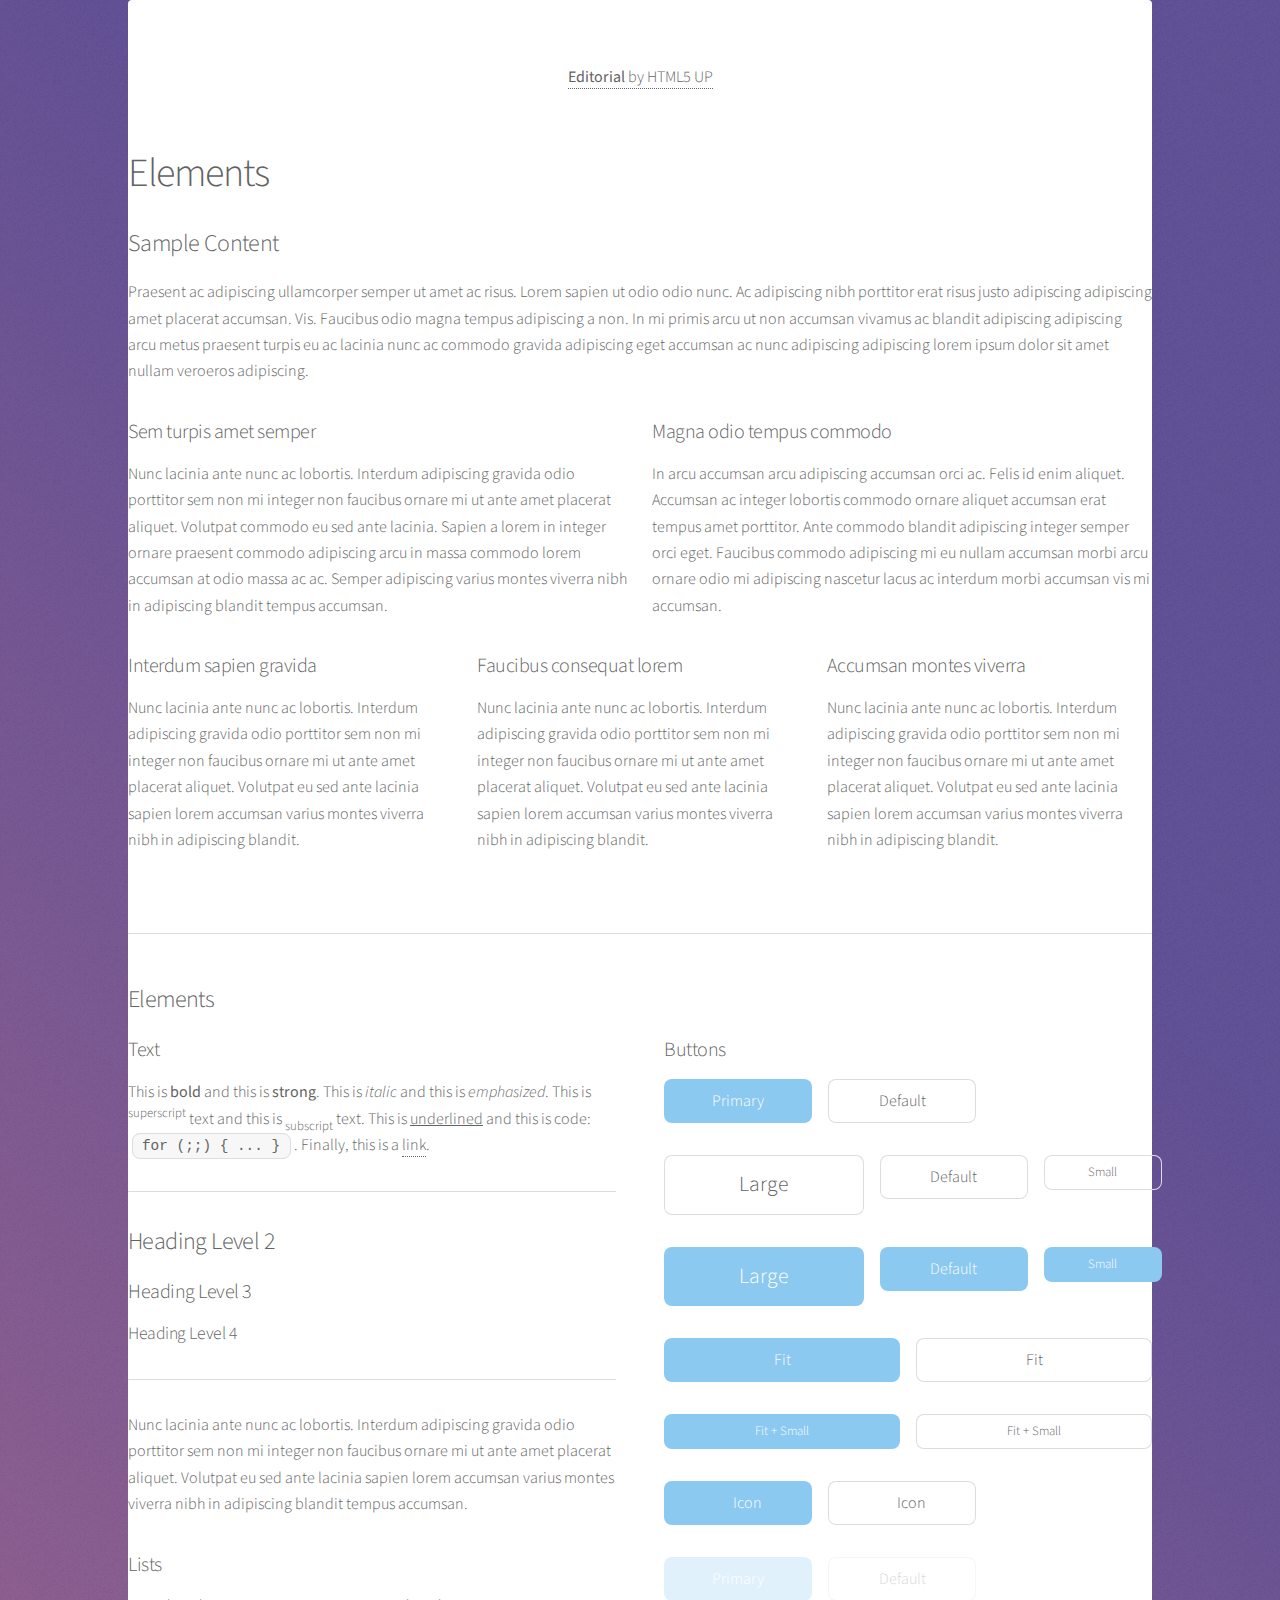
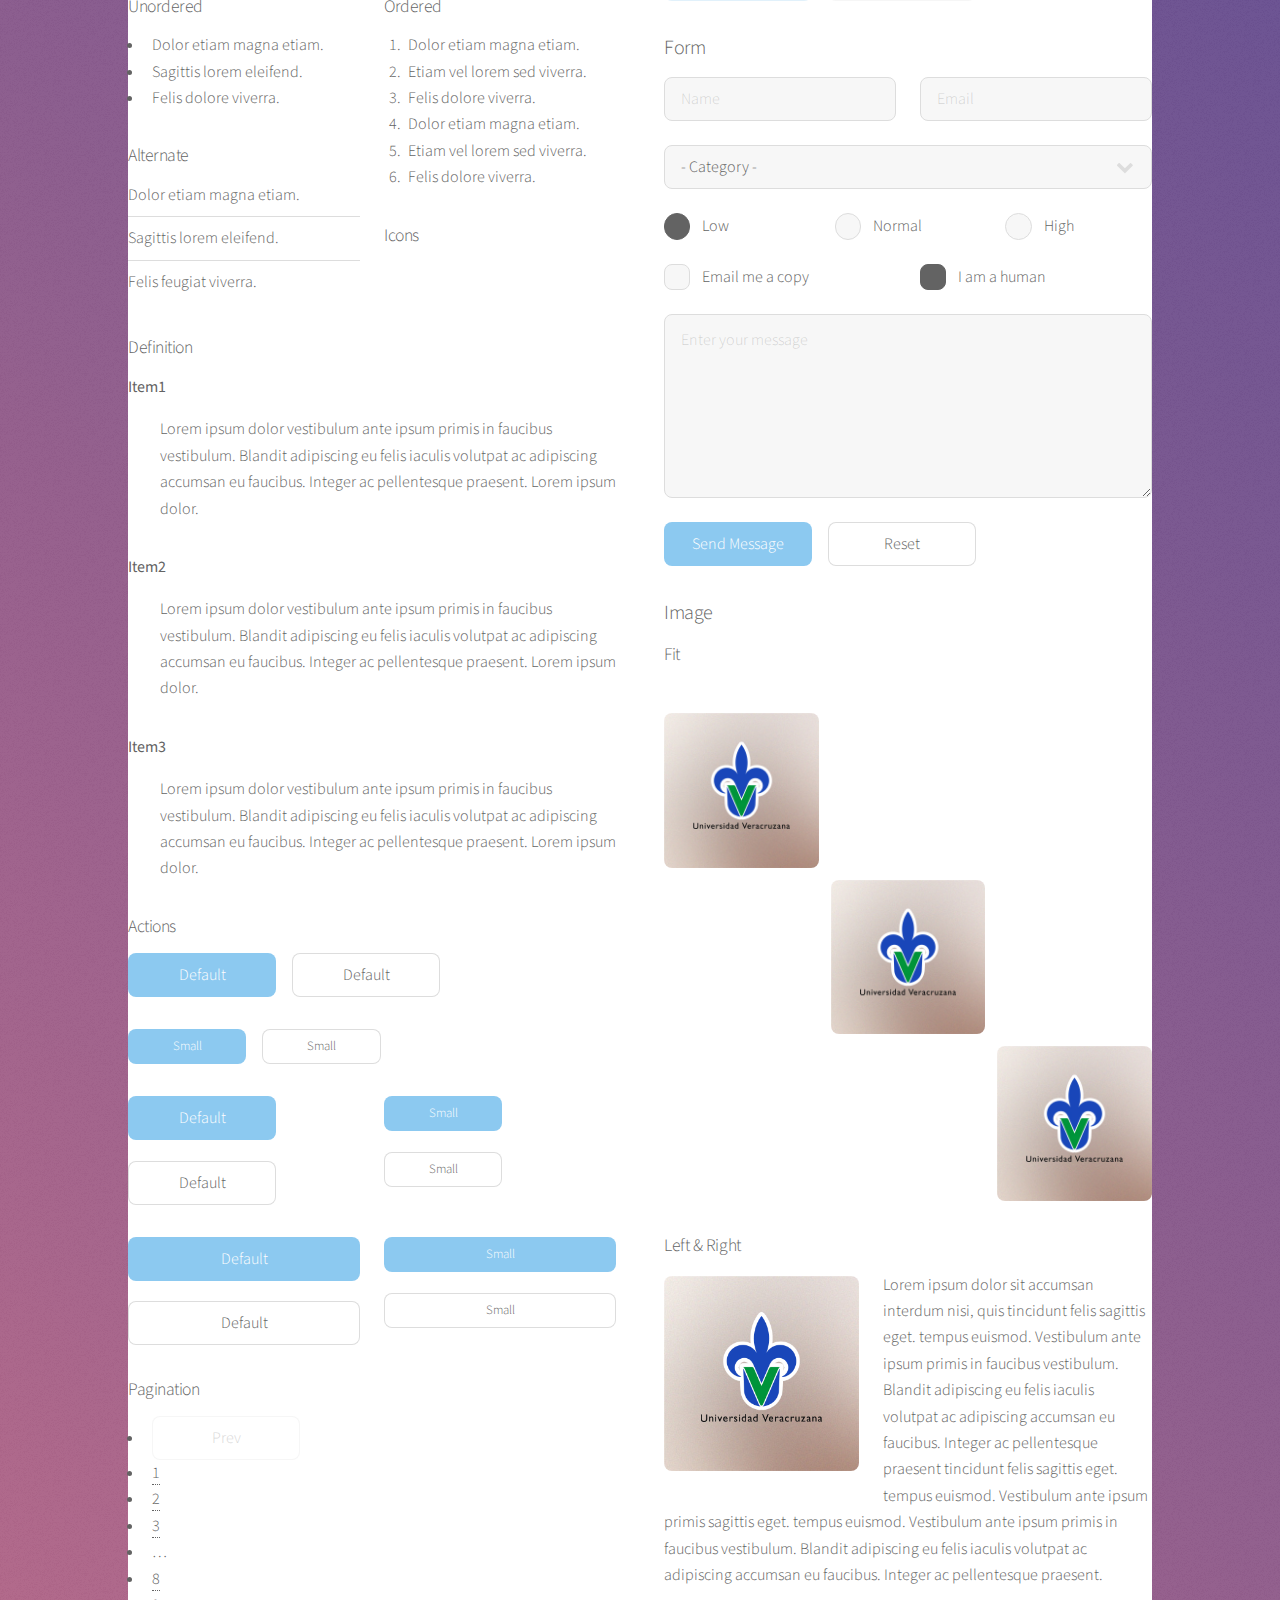
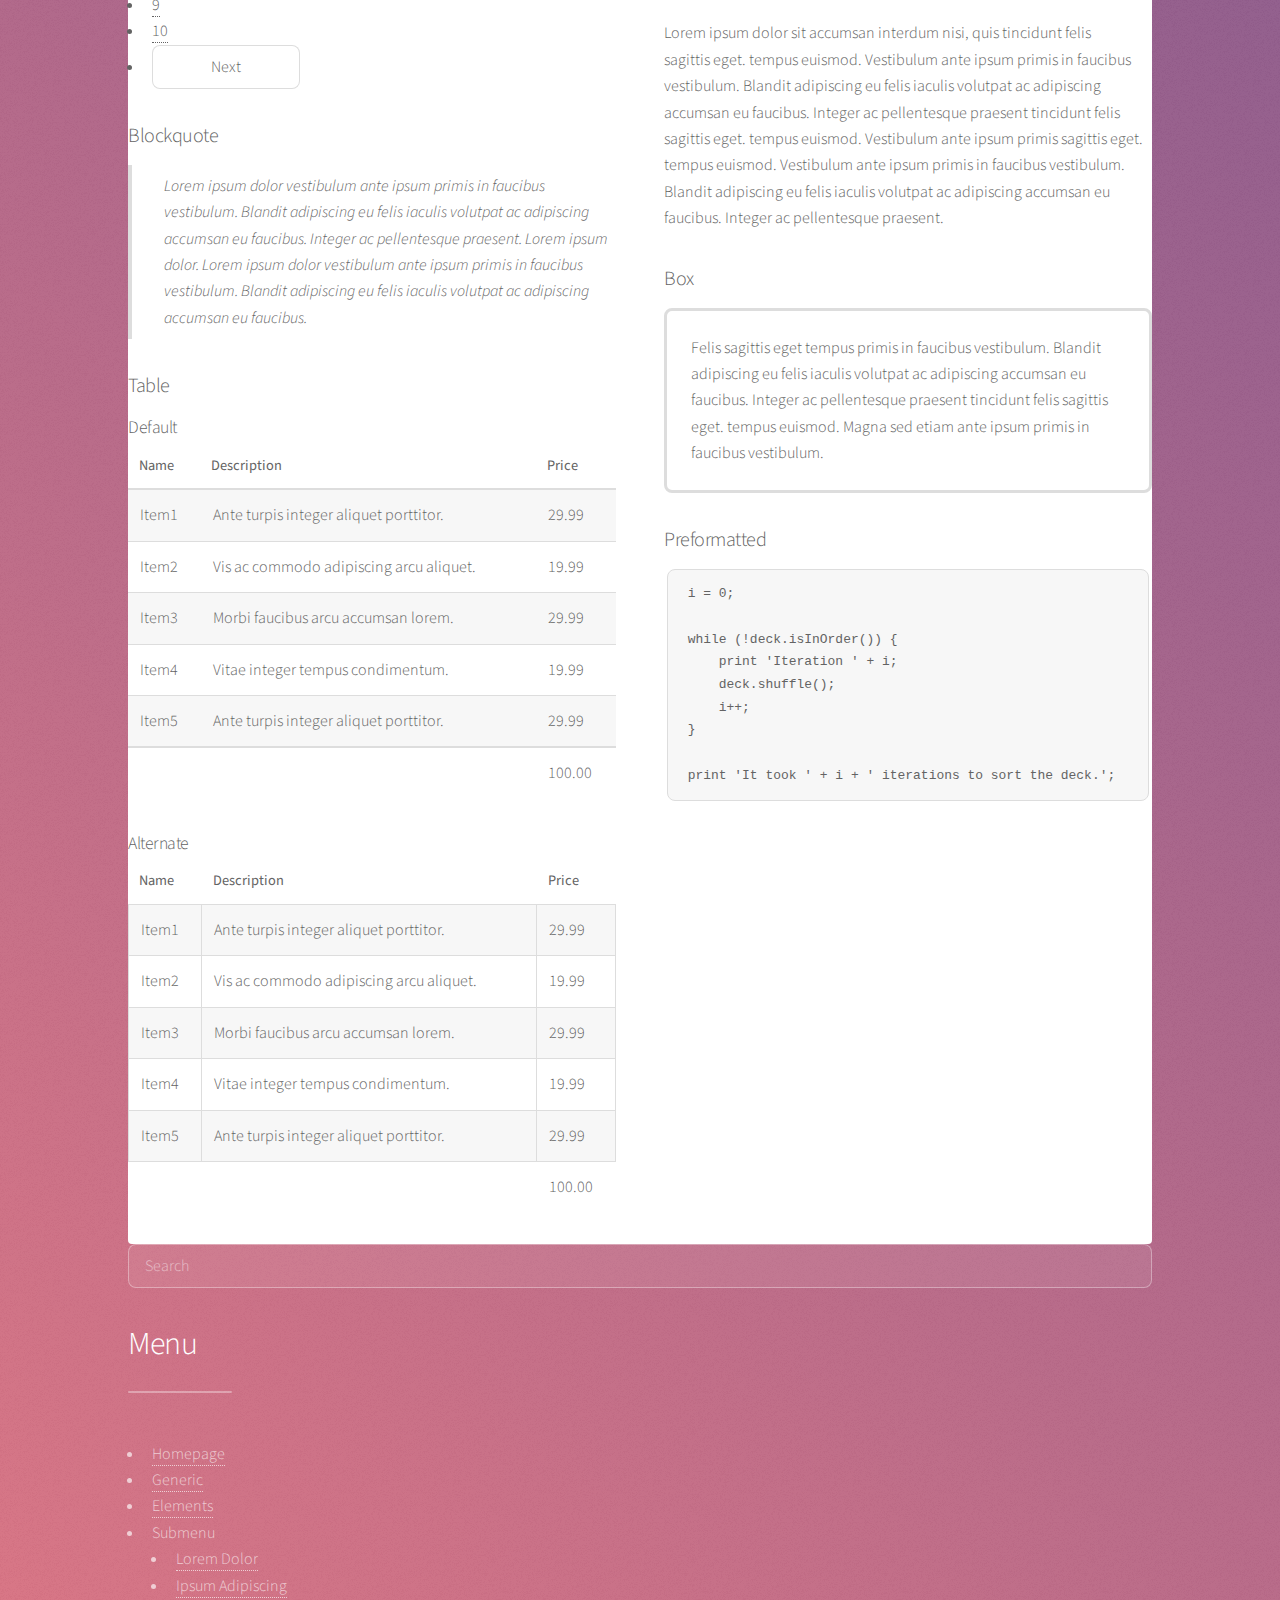
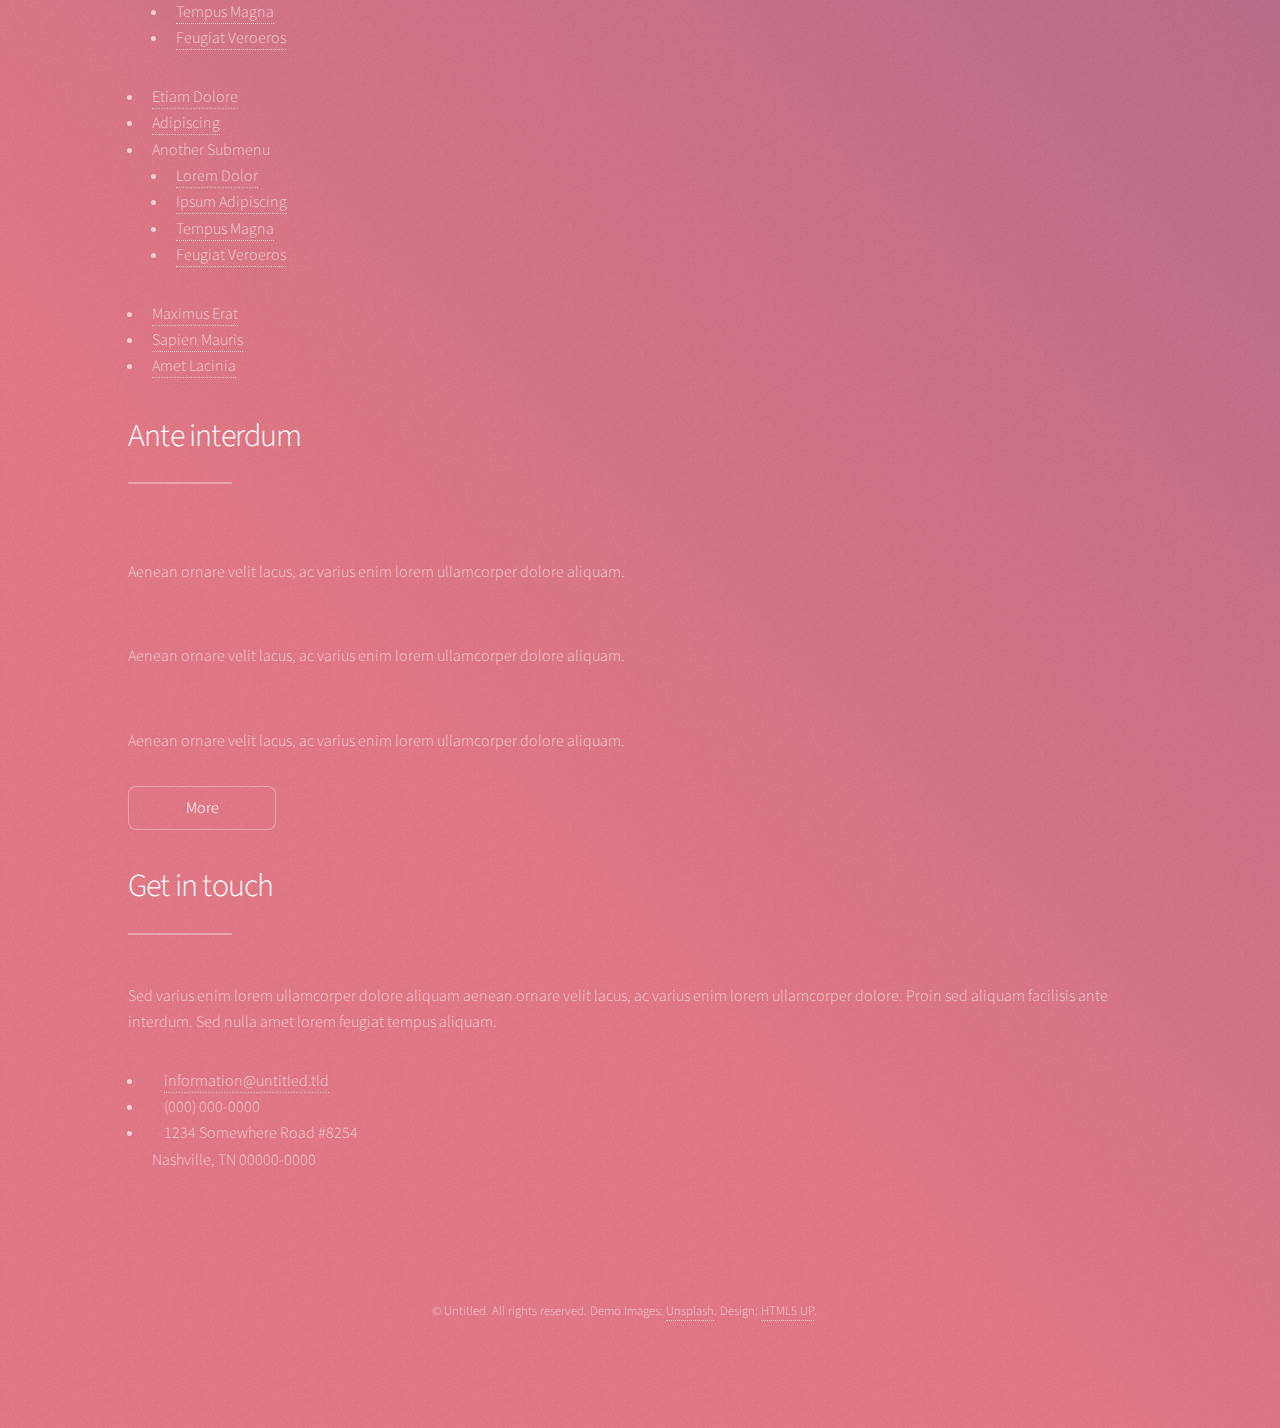
==== commit ecd820cb: "Add files via upload" ====
--- a/elements.html
+++ b/elements.html
@@ -1,249 +1,539 @@
 <!DOCTYPE HTML>
 <!--
-	Stellar by HTML5 UP
+	Editorial by HTML5 UP
 	html5up.net | @ajlkn
 	Free for personal and commercial use under the CCA 3.0 license (html5up.net/license)
 -->
 <html>
 	<head>
-		<title>Programa Quinto FII</title>
+		<title>Elements - Editorial by HTML5 UP</title>
 		<meta charset="utf-8" />
 		<meta name="viewport" content="width=device-width, initial-scale=1, user-scalable=no" />
 		<link rel="stylesheet" href="assets/css/main.css" />
-		<noscript><link rel="stylesheet" href="assets/css/noscript.css" /></noscript>
 	</head>
 	<body class="is-preload">
 
 		<!-- Wrapper -->
 			<div id="wrapper">
 
-				<!-- Header -->
-					<header id="header">
-					<span class="logo"><img src="images/logo2.png" alt=""/></span>
-					</header>
-
 				<!-- Main -->
 					<div id="main">
-
-						<!-- Content -->
-							<section id="content" class="main">
-
-								
-
-								
-								<!-- Table -->
-									<h1>Lunes 07 de junio de 2021</h1>
-										<div class="table-wrapper">
-											<table class="alt">
-												<thead>
-													<tr>
-														<th>Hora</th>
-														<th>Ponencia</th>
-														<th>ID</th>
-													</tr>
-												</thead>
-												<tbody>
-													<tr>
-														<td>09:00 - 09:30</td>
-														<td>Physical learning settings’ impact on students’ participation in Emergency Remote Teaching lessons<br><i>Fernando Hernández Calixto & Patricia Núñez Mercado</i> <b>Universidad Veracruzana</b></br></td>
-														<td><a href="https://teams.microsoft.com/l/meetup-join/19%3aec0fab5d7901462b9498c18ffa03c88f%40thread.tacv2/1621822843054?context=%7b%22Tid%22%3a%223c907651-d8c6-4ca6-a8a4-6a242430e653%22%2c%22Oid%22%3a%22cc058a6a-8428-47e4-bb50-937e7f9d0b54%22%7d">URL</a></td>
-													</tr>
-													<tr>
-														<td>09:30 - 10:00</td>
-														<td>Attitudes and Perceptions of Undergraduate Psychology Students about Learning English at a Private Mexican University<br><i>Miguel Ángel Samaniego Vivero</i> <b>Universidad Veracruzana</b></br></td>
-														<td>URL</td>
-													</tr>
-													<tr>
-														<td>10:00 - 10:30</td>
-													<td>A Narrative Study on Factors Affecting Career Choice<br><i>Leticia Escobar Méndez</i> <b>Universidad Veracruzana</b></br></td>
-														<td><a href="https://teams.microsoft.com/l/meetup-join/19%3aec0fab5d7901462b9498c18ffa03c88f%40thread.tacv2/1621822843054?context=%7b%22Tid%22%3a%223c907651-d8c6-4ca6-a8a4-6a242430e653%22%2c%22Oid%22%3a%22cc058a6a-8428-47e4-bb50-937e7f9d0b54%22%7d">URL</a></td>
-													</tr>
-													<tr>
-														<td>10:30 - 11:00</td>
-														<td>Estrategias de vocabulario para la comprensión de textos de Zootecnia en inglés<br><i>Maritoña Berrún López & María Estela Estrada Cortés        </i> <b>UAEMex</b></br></td>
-														<td>URL</td>
-													</tr>
-													<tr>
-														<td>11:00 - 11:30</td>
-														<td>Identidad profesional en la formación de docentes de lenguas a través de las prácticas profesionales<br><i>Maciel Corona Hidalgo, Diana Estefanya Apodaca Ugalde & Karla Ivonne Estrada Vega</i> <b>UAEMex</b></br></td>
-														<td>URL</td>
-													</tr>
-<tr>														<td>11:30 - 12:00</td>
-														<td>Hacia la construcción de un material didáctico para la interculturalidad<br><i> Jesús Eduardo Gómez Martínez</i> <b>UAEMex</b></br></td>
-														<td>URL</td>
-													</tr>
-
-
-													<tr>
-														<tr bgcolor="#F4E0FF">
-														<td>12:00<br>-<br>13:00</td>
-														<td><p style="color:rebeccapurple">PLENARIA<br>Researchers and teachers: working together to support professional development<br><i>Dra. Alison Porter</i><br>University of Southampton</p>
-														<td>URL</td>
-													</tr>
-													<tr>
-														<td>13:00 - 13:30</td>
-														<td>The influence of pedagogical practices in children’s development: teaching English at early childhood education in Brazil<br><i>Fernanda Seidel Bortolotti & Cibele Krause-Lemke</i> <b>UNICENTRO Brasil</b></br>
-														</td>
-														<td>URL</td>
-													</tr>
-													<tr><td>13:30 - 14:00</td>
-														<td>A comparison of the reflective practice of educators and their in service student-teachers<br><i> María Estela Estrada Cortés & Barbara Rose Bangle Villavivencio</i> <b>UAEMex</b></br>
-													</td>
-														<td>URL</td>
-													</tr>
-													</tr>
-													<tr><td>14:00 - 14:30</td>
-															<td>Students’ perspectives on EFL remote learning classes during the SARS-COV 2 Pandemic<br><i>Fernanda Seidel Bortolotti, Luciane Baretta & Neide Garcia Pinheiro</i> <b>UNICENTRO Brasil</b></br></td>
-														<td>URL</td>
-													</tr>
-													<tr><td>16:00 - 16:30</td>
-														<td> How high and low trait EI affect EFL teaching practice in secondary schools in Mexico<br><i>Tania P. Millán Librado & Mariza G. Méndez López</i> <b>Universidad Veracruzana</b></br></td>
-														<td>URL</td>
-													</tr>
-													<tr>
-														<td>16:30 - 17:00</td>
-														<td>Master’s degree in teaching English students’ perception on teacher professional development<br><i>Francisco Xavier Sánchez Aguilar & Miguel Ángel Allen Herbert Vargas</i> <b>Universidad Veracruzana</b></br>
-														</td>
-														<td>URL</td>
-													</tr>
-<tr>
-														<td>17:00 - 17:30</td>
-														<td>The Development of Speaking Skills in Young Learners<br><i>Misraim Ambell Bravo</i> <b>Universidad Veracruzana</b></br></td>
-														<td>URL</td>
-													</tr>
-													<tr>
-														<td>17:30 - 18:00</td>
-														<td>La pedagogía emocional en el aprendizaje del inglés<br><i>Diana Karina Montiel Lorenzo & Lisseth Ortiz Zárate</i> <b>Universidad Veracruzana</b></br></td>
-														<td>URL</td>
-</tr>
-<tr>
-														<td>18:00 - 18:30</td>
-														<td>La formación de profesores de inglés durante la pandemia: perspectivas de profesores y estudiantes<br><i> Lizette Doris Reyes Pérez</i> <b>Universidad Veracruzana</b></br></td>
-														<td>URL</td>
-</tr>
-<tr>
-														<td>18:30 - 19:00</td>
-														<td>Estrategias de aprendizaje exitosas aplicadas por los alumnos del programa educativo Lengua Inglesa<br><i> Alejandro Toriz Olvera & Esteban Fabián Pérez Lobato</i> <b>Universidad Veracruzana</b></br></td>
-														<td>URL</td>
-</tr>
-<tr>
-														<td>19:00 - 19:30</td>
-														<td>EFL Students Perceptions towards the Use of Comprehensible Input within the English Classroom<br><i>Lucero Esmeralda García González   </i> <b>Universidad Veracruzana</b></br></td>
-														<td>URL</td>
-</tr>
-												</tbody>
-											</table>
+						<div class="inner">
+
+							<!-- Header -->
+								<header id="header">
+									<a href="index.html" class="logo"><strong>Editorial</strong> by HTML5 UP</a>
+									<ul class="icons">
+										<li><a href="#" class="icon brands fa-twitter"><span class="label">Twitter</span></a></li>
+										<li><a href="#" class="icon brands fa-facebook-f"><span class="label">Facebook</span></a></li>
+										<li><a href="#" class="icon brands fa-snapchat-ghost"><span class="label">Snapchat</span></a></li>
+										<li><a href="#" class="icon brands fa-instagram"><span class="label">Instagram</span></a></li>
+										<li><a href="#" class="icon brands fa-medium-m"><span class="label">Medium</span></a></li>
+									</ul>
+								</header>
+
+							<!-- Content -->
+								<section>
+									<header class="main">
+										<h1>Elements</h1>
+									</header>
+
+									<!-- Content -->
+										<h2 id="content">Sample Content</h2>
+										<p>Praesent ac adipiscing ullamcorper semper ut amet ac risus. Lorem sapien ut odio odio nunc. Ac adipiscing nibh porttitor erat risus justo adipiscing adipiscing amet placerat accumsan. Vis. Faucibus odio magna tempus adipiscing a non. In mi primis arcu ut non accumsan vivamus ac blandit adipiscing adipiscing arcu metus praesent turpis eu ac lacinia nunc ac commodo gravida adipiscing eget accumsan ac nunc adipiscing adipiscing lorem ipsum dolor sit amet nullam veroeros adipiscing.</p>
+										<div class="row">
+											<div class="col-6 col-12-small">
+												<h3>Sem turpis amet semper</h3>
+												<p>Nunc lacinia ante nunc ac lobortis. Interdum adipiscing gravida odio porttitor sem non mi integer non faucibus ornare mi ut ante amet placerat aliquet. Volutpat commodo eu sed ante lacinia. Sapien a lorem in integer ornare praesent commodo adipiscing arcu in massa commodo lorem accumsan at odio massa ac ac. Semper adipiscing varius montes viverra nibh in adipiscing blandit tempus accumsan.</p>
+											</div>
+											<div class="col-6 col-12-small">
+												<h3>Magna odio tempus commodo</h3>
+												<p>In arcu accumsan arcu adipiscing accumsan orci ac. Felis id enim aliquet. Accumsan ac integer lobortis commodo ornare aliquet accumsan erat tempus amet porttitor. Ante commodo blandit adipiscing integer semper orci eget. Faucibus commodo adipiscing mi eu nullam accumsan morbi arcu ornare odio mi adipiscing nascetur lacus ac interdum morbi accumsan vis mi accumsan.</p>
+											</div>
+											<!-- Break -->
+											<div class="col-4 col-12-medium">
+												<h3>Interdum sapien gravida</h3>
+												<p>Nunc lacinia ante nunc ac lobortis. Interdum adipiscing gravida odio porttitor sem non mi integer non faucibus ornare mi ut ante amet placerat aliquet. Volutpat eu sed ante lacinia sapien lorem accumsan varius montes viverra nibh in adipiscing blandit.</p>
+											</div>
+											<div class="col-4 col-12-medium">
+												<h3>Faucibus consequat lorem</h3>
+												<p>Nunc lacinia ante nunc ac lobortis. Interdum adipiscing gravida odio porttitor sem non mi integer non faucibus ornare mi ut ante amet placerat aliquet. Volutpat eu sed ante lacinia sapien lorem accumsan varius montes viverra nibh in adipiscing blandit.</p>
+											</div>
+											<div class="col-4 col-12-medium">
+												<h3>Accumsan montes viverra</h3>
+												<p>Nunc lacinia ante nunc ac lobortis. Interdum adipiscing gravida odio porttitor sem non mi integer non faucibus ornare mi ut ante amet placerat aliquet. Volutpat eu sed ante lacinia sapien lorem accumsan varius montes viverra nibh in adipiscing blandit.</p>
+											</div>
 										</div>
-								<!-- 2ND Table -->
-									<h1>Martes 08 de junio de 2021</h1>
-										<div class="table-wrapper">
-											<table class="alt">
-												<thead>
-													<tr>
-														<th>Hora</th>
-														<th>Ponencia</th>
-														<th>ID</th>
-													</tr>
-												</thead>
-												<tbody>
-												<tr>
-														<td>09:00 - 09:30</td>
-														<td>Novice Teachers’ Professional Development: The Case of MA Students’ Challenges<br><i>Nadia Y. Ramírez Rodríguez & Cliserio Cruz Martínez               </i> <b>Universidad Veracruzana</b></br></td>
-														<td>URL</td>
-													</tr>
-													<tr>
-														<td>09:30 - 10:00</td>
-														<td>The impact of note-taking methods in EFL students’ TEST performance<br><i>Benjamin Pérez Montiel</i> <b>Universidad Veracruzana</b></br></td>
-														<td>URL</td>
-													</tr>
-													<tr>
-														<td>10:00 - 10:30</td>
-													<td>Factors influencing adult students’ dropout rate in private EFL institutions in Mexico<br><i>Francisco José Ongay González & Enrique Vez López</i> <b>Universidad Veracruzana</b></br></td>
-														<td>URL</td>
-													</tr>
-													
-													<tr>
-														<td>10:30 - 11:00</td>
-														<td>The use of translanguaging in EFL classrooms at the University of Quintana Roo<br><i>Azeneth Chuc Bravo & Deon Victoria Heffington</i> <b>UQRoo</b></br></td>
-														<td>URL</td>
-													</tr>
-													<tr>
-														<td>11:00 - 11:30</td>
-														<td>La micro investigación como estrategia en la práctica docente de profesores de lenguas extranjeras en formación<br><i>Fernando Peralta Castro</i> <b>UCOL</b></br></td>
-														<td>URL</td>
-													</tr>
-<tr>														<td>11:30 - 12:00</td>
-														<td>Not everyone that knows two languages can be a translator, you must know the techniques<br><i>  Elías Agustín Castillo Lezama</i> <b>Tecnológico de Veracruz</b></br></td>
-														<td>URL</td>
-													</tr>
-
-													<tr>
-														<tr bgcolor="#F4E0FF">
-														<td>12:00<br>-<br>13:00</td>
-														<td><p style="color:rebeccapurple">PLENARIA<br>Translenguaje: análisis del concepto a la luz de las prácticas plurilingües <br><i>Dra. Cibele Krause Lemke</i><br>Universidade Estadual do Centro-Oeste<br>Unicentro Paraná Brasil</p>
-														<td>URL</td>
-													</tr>	
-
-
-
-
-													</tr>
-													<tr><td>13:00 - 13:30</td>
-														<td>Pre-Service Teachers’ Self-Efficacy Beliefs Regarding Their English Level<br><i>Leonel González Gómez</i> <b>Universidad Veracruzana</b></br></td>
-														<td>URL</td>
-													</tr>
-													<tr><td>13:30 - 14:00</td>
-														<td>Strategies and techniques used by EFL teachers to promote HOTs<br><i>Carolina Reyes Galindo</i> <b>Universidad Veracruzana</b></br></td>
-														<td>URL</td>
-													</tr>
-													</tr>
-													<tr><td>14:00 - 14:30</td>
-														<td>Emotional Dimension of Teaching in Mexico<br><i>  Liz Mariel Carmona Colorado</i> <b>Universidad Veracruzana</b></br></td>
-														<td>URL</td>
-													</tr>
-													<tr><td>16:00 - 16:30</td>
-														<td> Promoting Reading Comprehension and Speaking Skills through Collaborative Strategic Reading in a Virtual Classroom<br><i> Dolly Hernández Alarcón</i> <b>Universidad Veracruzana</b></br></td>
-														<td>URL</td>
-													</tr>
-													<tr>
-														<td>16:30 - 17:00</td>
-														<td> Storytelling: el arte de contar historias como método de enseñanza-aprendizaje<br><i>Alan Jaimes Ramón</i> <b>Universidad Veracruzana</b></br></td>
-														<td>URL</td>
-													</tr>
-<tr>
-														<td>17:00 - 17:30</td>
-														<td> Audio-Visual Aids as Tools for Oral Skills Development in Virtual Classes<br><i> Diana Rivera Rodríguez</i> <b>Universidad Veracruzana</b></br></td>
-														<td>URL</td>
-													</tr>
-													<tr>
-														<td>17:30 - 18:00</td>
-														<td>The effectiveness of the Doman Method in non-native English-speaking children’s reading process.<br><i> Karla Baizabal López </i> <b>Universidad Veracruzana</b></br></td>
-														<td>URL</td>
-</tr>
-<tr>
-														<td>18:00 - 18:30</td>
-														<td>Determining Communities of Practice impact on English Teachers’ Professional Development<br><i>Cinthya Eunice Rivera García</i> <b>Universidad Veracruzana</b></br></td>
-														<td>URL</td>
-</tr>
-<tr>
-														<td>18:30 - 19:00</td>
-														<td>The Possible Decrease in English Vocabulary Acquisition in Academic Education in Mexico <br><i>Marian-Daniel Cordovan</i> <b>Universidad Veracruzana</b></br></td>
-														<td>URL</td>
-</tr>
-<tr>
-														<td>19:00 - 19:30</td>
-														<td>How Teachers Implement Gamification in The Class<br><i>Jordana Colorado Santiago</i> <b>Universidad Veracruzana</b></br></td>
-														<td>URL</td>
-</tr>
-												</tbody>
-											</table>
-									</section>
-
-								
+
+									<hr class="major" />
+
+									<!-- Elements -->
+										<h2 id="elements">Elements</h2>
+										<div class="row gtr-200">
+											<div class="col-6 col-12-medium">
+
+												<!-- Text stuff -->
+													<h3>Text</h3>
+													<p>This is <b>bold</b> and this is <strong>strong</strong>. This is <i>italic</i> and this is <em>emphasized</em>.
+													This is <sup>superscript</sup> text and this is <sub>subscript</sub> text.
+													This is <u>underlined</u> and this is code: <code>for (;;) { ... }</code>.
+													Finally, this is a <a href="#">link</a>.</p>
+													<hr />
+													<h2>Heading Level 2</h2>
+													<h3>Heading Level 3</h3>
+													<h4>Heading Level 4</h4>
+													<hr />
+													<p>Nunc lacinia ante nunc ac lobortis. Interdum adipiscing gravida odio porttitor sem non mi integer non faucibus ornare mi ut ante amet placerat aliquet. Volutpat eu sed ante lacinia sapien lorem accumsan varius montes viverra nibh in adipiscing blandit tempus accumsan.</p>
+
+												<!-- Lists -->
+													<h3>Lists</h3>
+													<div class="row">
+														<div class="col-6 col-12-small">
+
+															<h4>Unordered</h4>
+															<ul>
+																<li>Dolor etiam magna etiam.</li>
+																<li>Sagittis lorem eleifend.</li>
+																<li>Felis dolore viverra.</li>
+															</ul>
+
+															<h4>Alternate</h4>
+															<ul class="alt">
+																<li>Dolor etiam magna etiam.</li>
+																<li>Sagittis lorem eleifend.</li>
+																<li>Felis feugiat viverra.</li>
+															</ul>
+
+														</div>
+														<div class="col-6 col-12-small">
+
+															<h4>Ordered</h4>
+															<ol>
+																<li>Dolor etiam magna etiam.</li>
+																<li>Etiam vel lorem sed viverra.</li>
+																<li>Felis dolore viverra.</li>
+																<li>Dolor etiam magna etiam.</li>
+																<li>Etiam vel lorem sed viverra.</li>
+																<li>Felis dolore viverra.</li>
+															</ol>
+
+															<h4>Icons</h4>
+															<ul class="icons">
+																<li><a href="#" class="icon brands fa-twitter"><span class="label">Twitter</span></a></li>
+																<li><a href="#" class="icon brands fa-facebook-f"><span class="label">Facebook</span></a></li>
+																<li><a href="#" class="icon brands fa-instagram"><span class="label">Instagram</span></a></li>
+																<li><a href="#" class="icon brands fa-github"><span class="label">Github</span></a></li>
+																<li><a href="#" class="icon brands fa-dribbble"><span class="label">Dribbble</span></a></li>
+																<li><a href="#" class="icon brands fa-tumblr"><span class="label">Tumblr</span></a></li>
+															</ul>
+
+														</div>
+													</div>
+													<h4>Definition</h4>
+													<dl>
+														<dt>Item1</dt>
+														<dd>
+															<p>Lorem ipsum dolor vestibulum ante ipsum primis in faucibus vestibulum. Blandit adipiscing eu felis iaculis volutpat ac adipiscing accumsan eu faucibus. Integer ac pellentesque praesent. Lorem ipsum dolor.</p>
+														</dd>
+														<dt>Item2</dt>
+														<dd>
+															<p>Lorem ipsum dolor vestibulum ante ipsum primis in faucibus vestibulum. Blandit adipiscing eu felis iaculis volutpat ac adipiscing accumsan eu faucibus. Integer ac pellentesque praesent. Lorem ipsum dolor.</p>
+														</dd>
+														<dt>Item3</dt>
+														<dd>
+															<p>Lorem ipsum dolor vestibulum ante ipsum primis in faucibus vestibulum. Blandit adipiscing eu felis iaculis volutpat ac adipiscing accumsan eu faucibus. Integer ac pellentesque praesent. Lorem ipsum dolor.</p>
+														</dd>
+													</dl>
+
+													<h4>Actions</h4>
+													<ul class="actions">
+														<li><a href="#" class="button primary">Default</a></li>
+														<li><a href="#" class="button">Default</a></li>
+													</ul>
+													<ul class="actions small">
+														<li><a href="#" class="button primary small">Small</a></li>
+														<li><a href="#" class="button small">Small</a></li>
+													</ul>
+													<div class="row">
+														<div class="col-6 col-12-small">
+															<ul class="actions stacked">
+																<li><a href="#" class="button primary">Default</a></li>
+																<li><a href="#" class="button">Default</a></li>
+															</ul>
+														</div>
+														<div class="col-6 col-12-small">
+															<ul class="actions stacked">
+																<li><a href="#" class="button primary small">Small</a></li>
+																<li><a href="#" class="button small">Small</a></li>
+															</ul>
+														</div>
+														<div class="col-6 col-12-small">
+															<ul class="actions stacked">
+																<li><a href="#" class="button primary fit">Default</a></li>
+																<li><a href="#" class="button fit">Default</a></li>
+															</ul>
+														</div>
+														<div class="col-6 col-12-small">
+															<ul class="actions stacked">
+																<li><a href="#" class="button primary small fit">Small</a></li>
+																<li><a href="#" class="button small fit">Small</a></li>
+															</ul>
+														</div>
+													</div>
+
+													<h4>Pagination</h4>
+													<ul class="pagination">
+														<li><span class="button disabled">Prev</span></li>
+														<li><a href="#" class="page active">1</a></li>
+														<li><a href="#" class="page">2</a></li>
+														<li><a href="#" class="page">3</a></li>
+														<li><span>&hellip;</span></li>
+														<li><a href="#" class="page">8</a></li>
+														<li><a href="#" class="page">9</a></li>
+														<li><a href="#" class="page">10</a></li>
+														<li><a href="#" class="button">Next</a></li>
+													</ul>
+
+												<!-- Blockquote -->
+													<h3>Blockquote</h3>
+													<blockquote>Lorem ipsum dolor vestibulum ante ipsum primis in faucibus vestibulum. Blandit adipiscing eu felis iaculis volutpat ac adipiscing accumsan eu faucibus. Integer ac pellentesque praesent. Lorem ipsum dolor. Lorem ipsum dolor vestibulum ante ipsum primis in faucibus vestibulum. Blandit adipiscing eu felis iaculis volutpat ac adipiscing accumsan eu faucibus.</blockquote>
+
+												<!-- Table -->
+													<h3>Table</h3>
+
+													<h4>Default</h4>
+													<div class="table-wrapper">
+														<table>
+															<thead>
+																<tr>
+																	<th>Name</th>
+																	<th>Description</th>
+																	<th>Price</th>
+																</tr>
+															</thead>
+															<tbody>
+																<tr>
+																	<td>Item1</td>
+																	<td>Ante turpis integer aliquet porttitor.</td>
+																	<td>29.99</td>
+																</tr>
+																<tr>
+																	<td>Item2</td>
+																	<td>Vis ac commodo adipiscing arcu aliquet.</td>
+																	<td>19.99</td>
+																</tr>
+																<tr>
+																	<td>Item3</td>
+																	<td> Morbi faucibus arcu accumsan lorem.</td>
+																	<td>29.99</td>
+																</tr>
+																<tr>
+																	<td>Item4</td>
+																	<td>Vitae integer tempus condimentum.</td>
+																	<td>19.99</td>
+																</tr>
+																<tr>
+																	<td>Item5</td>
+																	<td>Ante turpis integer aliquet porttitor.</td>
+																	<td>29.99</td>
+																</tr>
+															</tbody>
+															<tfoot>
+																<tr>
+																	<td colspan="2"></td>
+																	<td>100.00</td>
+																</tr>
+															</tfoot>
+														</table>
+													</div>
+
+													<h4>Alternate</h4>
+													<div class="table-wrapper">
+														<table class="alt">
+															<thead>
+																<tr>
+																	<th>Name</th>
+																	<th>Description</th>
+																	<th>Price</th>
+																</tr>
+															</thead>
+															<tbody>
+																<tr>
+																	<td>Item1</td>
+																	<td>Ante turpis integer aliquet porttitor.</td>
+																	<td>29.99</td>
+																</tr>
+																<tr>
+																	<td>Item2</td>
+																	<td>Vis ac commodo adipiscing arcu aliquet.</td>
+																	<td>19.99</td>
+																</tr>
+																<tr>
+																	<td>Item3</td>
+																	<td> Morbi faucibus arcu accumsan lorem.</td>
+																	<td>29.99</td>
+																</tr>
+																<tr>
+																	<td>Item4</td>
+																	<td>Vitae integer tempus condimentum.</td>
+																	<td>19.99</td>
+																</tr>
+																<tr>
+																	<td>Item5</td>
+																	<td>Ante turpis integer aliquet porttitor.</td>
+																	<td>29.99</td>
+																</tr>
+															</tbody>
+															<tfoot>
+																<tr>
+																	<td colspan="2"></td>
+																	<td>100.00</td>
+																</tr>
+															</tfoot>
+														</table>
+													</div>
+
+											</div>
+											<div class="col-6 col-12-medium">
+
+												<!-- Buttons -->
+													<h3>Buttons</h3>
+													<ul class="actions">
+														<li><a href="#" class="button primary">Primary</a></li>
+														<li><a href="#" class="button">Default</a></li>
+													</ul>
+													<ul class="actions">
+														<li><a href="#" class="button large">Large</a></li>
+														<li><a href="#" class="button">Default</a></li>
+														<li><a href="#" class="button small">Small</a></li>
+													</ul>
+													<ul class="actions">
+														<li><a href="#" class="button primary large">Large</a></li>
+														<li><a href="#" class="button primary">Default</a></li>
+														<li><a href="#" class="button primary small">Small</a></li>
+													</ul>
+													<ul class="actions fit">
+														<li><a href="#" class="button primary fit">Fit</a></li>
+														<li><a href="#" class="button fit">Fit</a></li>
+													</ul>
+													<ul class="actions fit small">
+														<li><a href="#" class="button primary fit small">Fit + Small</a></li>
+														<li><a href="#" class="button fit small">Fit + Small</a></li>
+													</ul>
+													<ul class="actions">
+														<li><a href="#" class="button primary icon solid fa-search">Icon</a></li>
+														<li><a href="#" class="button icon solid fa-download">Icon</a></li>
+													</ul>
+													<ul class="actions">
+														<li><span class="button primary disabled">Primary</span></li>
+														<li><span class="button disabled">Default</span></li>
+													</ul>
+
+												<!-- Form -->
+													<h3>Form</h3>
+
+													<form method="post" action="#">
+														<div class="row gtr-uniform">
+															<div class="col-6 col-12-xsmall">
+																<input type="text" name="demo-name" id="demo-name" value="" placeholder="Name" />
+															</div>
+															<div class="col-6 col-12-xsmall">
+																<input type="email" name="demo-email" id="demo-email" value="" placeholder="Email" />
+															</div>
+															<!-- Break -->
+															<div class="col-12">
+																<select name="demo-category" id="demo-category">
+																	<option value="">- Category -</option>
+																	<option value="1">Manufacturing</option>
+																	<option value="1">Shipping</option>
+																	<option value="1">Administration</option>
+																	<option value="1">Human Resources</option>
+																</select>
+															</div>
+															<!-- Break -->
+															<div class="col-4 col-12-small">
+																<input type="radio" id="demo-priority-low" name="demo-priority" checked>
+																<label for="demo-priority-low">Low</label>
+															</div>
+															<div class="col-4 col-12-small">
+																<input type="radio" id="demo-priority-normal" name="demo-priority">
+																<label for="demo-priority-normal">Normal</label>
+															</div>
+															<div class="col-4 col-12-small">
+																<input type="radio" id="demo-priority-high" name="demo-priority">
+																<label for="demo-priority-high">High</label>
+															</div>
+															<!-- Break -->
+															<div class="col-6 col-12-small">
+																<input type="checkbox" id="demo-copy" name="demo-copy">
+																<label for="demo-copy">Email me a copy</label>
+															</div>
+															<div class="col-6 col-12-small">
+																<input type="checkbox" id="demo-human" name="demo-human" checked>
+																<label for="demo-human">I am a human</label>
+															</div>
+															<!-- Break -->
+															<div class="col-12">
+																<textarea name="demo-message" id="demo-message" placeholder="Enter your message" rows="6"></textarea>
+															</div>
+															<!-- Break -->
+															<div class="col-12">
+																<ul class="actions">
+																	<li><input type="submit" value="Send Message" class="primary" /></li>
+																	<li><input type="reset" value="Reset" /></li>
+																</ul>
+															</div>
+														</div>
+													</form>
+
+												<!-- Image -->
+													<h3>Image</h3>
+
+													<h4>Fit</h4>
+													<span class="image fit"><img src="images/pic11.jpg" alt="" /></span>
+													<div class="box alt">
+														<div class="row gtr-50 gtr-uniform">
+															<div class="col-4"><span class="image fit"><img src="images/pic01.jpg" alt="" /></span></div>
+															<div class="col-4"><span class="image fit"><img src="images/pic02.jpg" alt="" /></span></div>
+															<div class="col-4"><span class="image fit"><img src="images/pic03.jpg" alt="" /></span></div>
+															<!-- Break -->
+															<div class="col-4"><span class="image fit"><img src="images/pic03.jpg" alt="" /></span></div>
+															<div class="col-4"><span class="image fit"><img src="images/pic01.jpg" alt="" /></span></div>
+															<div class="col-4"><span class="image fit"><img src="images/pic02.jpg" alt="" /></span></div>
+															<!-- Break -->
+															<div class="col-4"><span class="image fit"><img src="images/pic02.jpg" alt="" /></span></div>
+															<div class="col-4"><span class="image fit"><img src="images/pic03.jpg" alt="" /></span></div>
+															<div class="col-4"><span class="image fit"><img src="images/pic01.jpg" alt="" /></span></div>
+														</div>
+													</div>
+
+													<h4>Left &amp; Right</h4>
+													<p><span class="image left"><img src="images/pic01.jpg" alt="" /></span>Lorem ipsum dolor sit accumsan interdum nisi, quis tincidunt felis sagittis eget. tempus euismod. Vestibulum ante ipsum primis in faucibus vestibulum. Blandit adipiscing eu felis iaculis volutpat ac adipiscing accumsan eu faucibus. Integer ac pellentesque praesent tincidunt felis sagittis eget. tempus euismod. Vestibulum ante ipsum primis sagittis eget. tempus euismod. Vestibulum ante ipsum primis in faucibus vestibulum. Blandit adipiscing eu felis iaculis volutpat ac adipiscing accumsan eu faucibus. Integer ac pellentesque praesent.</p>
+													<p><span class="image right"><img src="images/pic02.jpg" alt="" /></span>Lorem ipsum dolor sit accumsan interdum nisi, quis tincidunt felis sagittis eget. tempus euismod. Vestibulum ante ipsum primis in faucibus vestibulum. Blandit adipiscing eu felis iaculis volutpat ac adipiscing accumsan eu faucibus. Integer ac pellentesque praesent tincidunt felis sagittis eget. tempus euismod. Vestibulum ante ipsum primis sagittis eget. tempus euismod. Vestibulum ante ipsum primis in faucibus vestibulum. Blandit adipiscing eu felis iaculis volutpat ac adipiscing accumsan eu faucibus. Integer ac pellentesque praesent.</p>
+
+												<!-- Box -->
+													<h3>Box</h3>
+													<div class="box">
+														<p>Felis sagittis eget tempus primis in faucibus vestibulum. Blandit adipiscing eu felis iaculis volutpat ac adipiscing accumsan eu faucibus. Integer ac pellentesque praesent tincidunt felis sagittis eget. tempus euismod. Magna sed etiam ante ipsum primis in faucibus vestibulum.</p>
+													</div>
+
+												<!-- Preformatted Code -->
+													<h3>Preformatted</h3>
+													<pre><code>i = 0;
+
+while (!deck.isInOrder()) {
+    print 'Iteration ' + i;
+    deck.shuffle();
+    i++;
+}
+
+print 'It took ' + i + ' iterations to sort the deck.';
+</code></pre>
+
+											</div>
+										</div>
+
+								</section>
+
+						</div>
+					</div>
+
+				<!-- Sidebar -->
+					<div id="sidebar">
+						<div class="inner">
+
+							<!-- Search -->
+								<section id="search" class="alt">
+									<form method="post" action="#">
+										<input type="text" name="query" id="query" placeholder="Search" />
+									</form>
+								</section>
+
+							<!-- Menu -->
+								<nav id="menu">
+									<header class="major">
+										<h2>Menu</h2>
+									</header>
+									<ul>
+										<li><a href="index.html">Homepage</a></li>
+										<li><a href="generic.html">Generic</a></li>
+										<li><a href="elements.html">Elements</a></li>
+										<li>
+											<span class="opener">Submenu</span>
+											<ul>
+												<li><a href="#">Lorem Dolor</a></li>
+												<li><a href="#">Ipsum Adipiscing</a></li>
+												<li><a href="#">Tempus Magna</a></li>
+												<li><a href="#">Feugiat Veroeros</a></li>
+											</ul>
+										</li>
+										<li><a href="#">Etiam Dolore</a></li>
+										<li><a href="#">Adipiscing</a></li>
+										<li>
+											<span class="opener">Another Submenu</span>
+											<ul>
+												<li><a href="#">Lorem Dolor</a></li>
+												<li><a href="#">Ipsum Adipiscing</a></li>
+												<li><a href="#">Tempus Magna</a></li>
+												<li><a href="#">Feugiat Veroeros</a></li>
+											</ul>
+										</li>
+										<li><a href="#">Maximus Erat</a></li>
+										<li><a href="#">Sapien Mauris</a></li>
+										<li><a href="#">Amet Lacinia</a></li>
+									</ul>
+								</nav>
+
+							<!-- Section -->
+								<section>
+									<header class="major">
+										<h2>Ante interdum</h2>
+									</header>
+									<div class="mini-posts">
+										<article>
+											<a href="#" class="image"><img src="images/pic07.jpg" alt="" /></a>
+											<p>Aenean ornare velit lacus, ac varius enim lorem ullamcorper dolore aliquam.</p>
+										</article>
+										<article>
+											<a href="#" class="image"><img src="images/pic08.jpg" alt="" /></a>
+											<p>Aenean ornare velit lacus, ac varius enim lorem ullamcorper dolore aliquam.</p>
+										</article>
+										<article>
+											<a href="#" class="image"><img src="images/pic09.jpg" alt="" /></a>
+											<p>Aenean ornare velit lacus, ac varius enim lorem ullamcorper dolore aliquam.</p>
+										</article>
+									</div>
+									<ul class="actions">
+										<li><a href="#" class="button">More</a></li>
+									</ul>
+								</section>
+
+							<!-- Section -->
+								<section>
+									<header class="major">
+										<h2>Get in touch</h2>
+									</header>
+									<p>Sed varius enim lorem ullamcorper dolore aliquam aenean ornare velit lacus, ac varius enim lorem ullamcorper dolore. Proin sed aliquam facilisis ante interdum. Sed nulla amet lorem feugiat tempus aliquam.</p>
+									<ul class="contact">
+										<li class="icon solid fa-envelope"><a href="#">information@untitled.tld</a></li>
+										<li class="icon solid fa-phone">(000) 000-0000</li>
+										<li class="icon solid fa-home">1234 Somewhere Road #8254<br />
+										Nashville, TN 00000-0000</li>
+									</ul>
+								</section>
+
+							<!-- Footer -->
+								<footer id="footer">
+									<p class="copyright">&copy; Untitled. All rights reserved. Demo Images: <a href="https://unsplash.com">Unsplash</a>. Design: <a href="https://html5up.net">HTML5 UP</a>.</p>
+								</footer>
+
+						</div>
+					</div>
+
+			</div>
+
 		<!-- Scripts -->
 			<script src="assets/js/jquery.min.js"></script>
-			<script src="assets/js/jquery.scrollex.min.js"></script>
-			<script src="assets/js/jquery.scrolly.min.js"></script>
 			<script src="assets/js/browser.min.js"></script>
 			<script src="assets/js/breakpoints.min.js"></script>
 			<script src="assets/js/util.js"></script>
